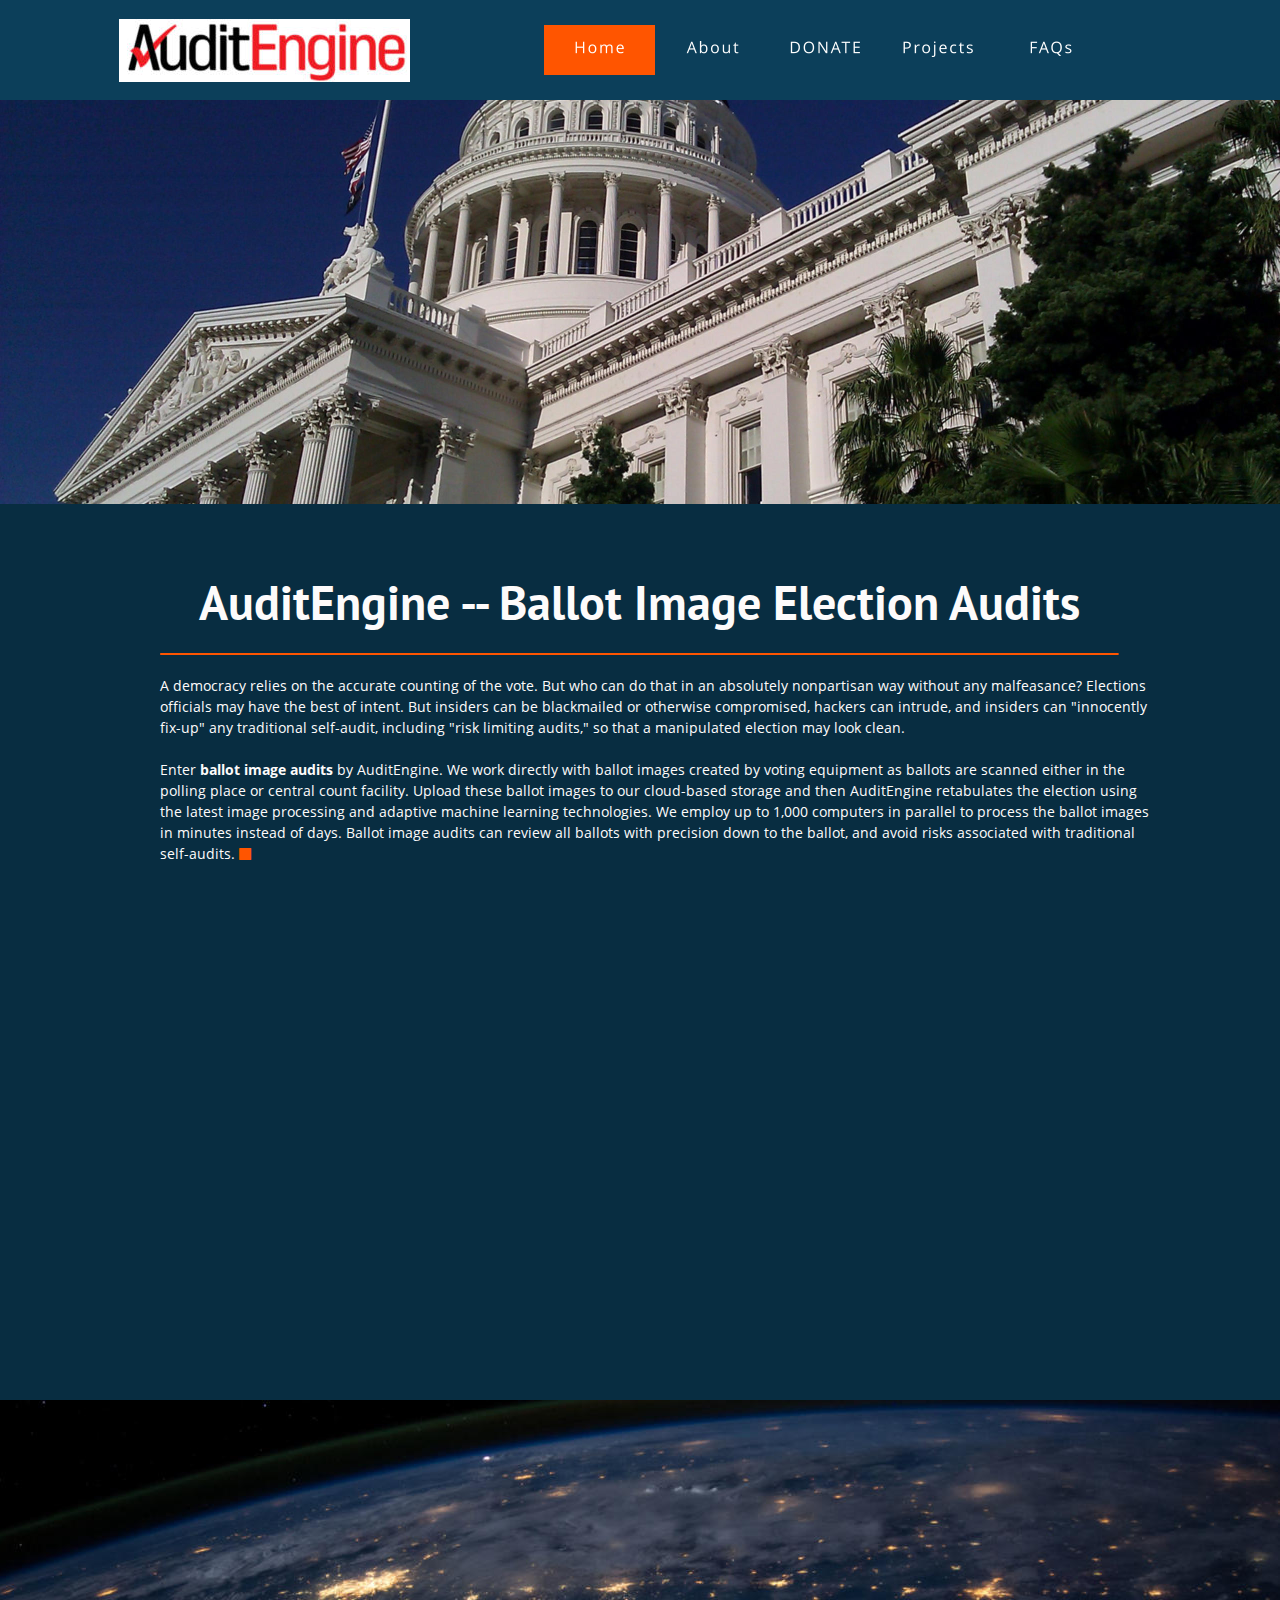
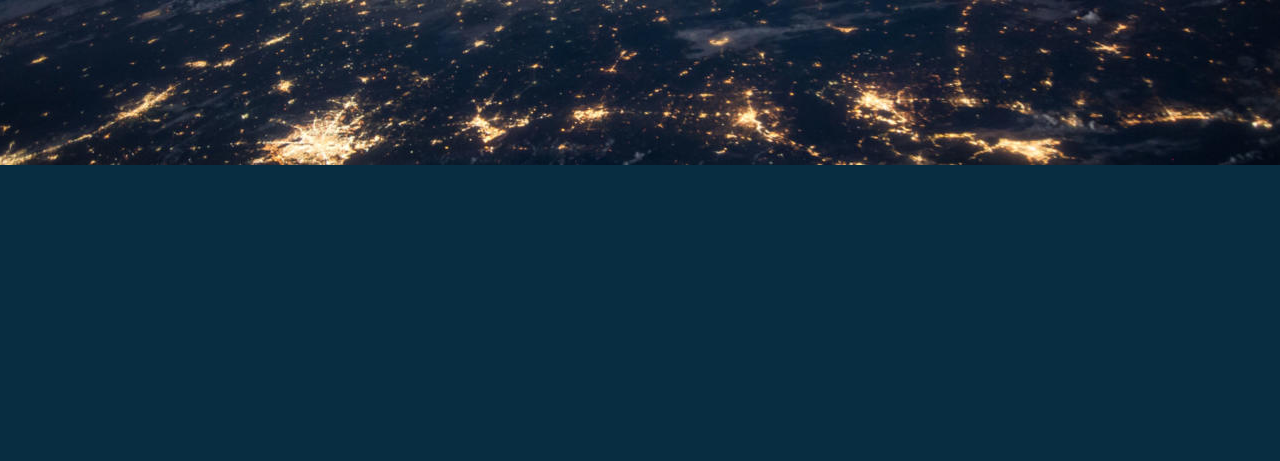
==== exported_site/index.htm @ 3ff949c3 "new version" ====
<!DOCTYPE html>
<html lang="en">
<head>
 <meta http-equiv="X-UA-Compatible" content="IE=EDGE"/>
 <meta charset="utf-8"/>
 <meta name="Generator" content="Xara HTML filter v.9.9.0.0"/>
 <meta name="XAR Files" content="index_htm_files/xr_files.txt"/>
 <title>index</title>
 <meta name="viewport" content="width=device-width, initial-scale=1" />
 <link rel="stylesheet" href="index_htm_files/xr_fonts.css"/>
 <script><!--
 if(navigator.userAgent.indexOf('MSIE')!=-1 || navigator.userAgent.indexOf('Trident')!=-1){ document.write('<link rel="stylesheet" href="index_htm_files/xr_fontsie.css"/>');} 
--></script>
 <script>document.documentElement.className="xr_bgh0";</script>
 <link rel="stylesheet" href="index_htm_files/xr_main.css"/>
 <link rel="stylesheet" href="index_htm_files/custom_styles.css"/>
 <link rel="stylesheet" href="index_htm_files/xr_text.css"/>
 <script src="index_htm_files/roe.js"></script>
 <script src="index_htm_files/prs4.js"></script>
 <link rel="stylesheet" href="index_htm_files/xr_all.css" id="xr_mvcss"/>
 <!--[if lt IE 9]><link rel="stylesheet" href="index_htm_files/xr_ie.css"/><![endif]-->
 <script> var xr_multivar=1;xr_ios_ini2();</script>
 <script src="index_htm_files/jquery.js"></script>
 <link rel="stylesheet" href="index_htm_files/ani.css"/>
 <style>
  @media screen and (min-width: 880px) {#xr_xr {top:0px;}}
  @media screen and (max-width: 879px) {#xr_xr {top:0px;}}
 </style>
</head>
<body class="xr_bgb0">
<div class="xr_ap" id="xr_xrii"  style="width: 100%; height: 100%; min-width: 1280px; min-height: 2061px; top:0%; left:0%; overflow:hidden;">
<div class="xr_ap" id="xr_bph" style="width: 100%; height: 100%; left: 0px; top: 0px; overflow: hidden;">
<div class="xr_ar xr_mvp_2 xr_mvpo " style="width: 100%; height: 100%;">
<div class="xr_pbd">
</div>
</div>
</div>
<div class="xr_strb  xr_mvp_1 " style="top: 0px; left: 0px; width: 100%; min-width: 1280px; position: absolute;">
 <span class="xr_ar" id="photoreplaced" style=" left: 0px; width: 100%; height: 404px; top: 100px; position: absolute; background:url('index_htm_files/136@2x.jpg') center center no-repeat; background-size: cover;"></span>
</div>
<div class="xr_strb  xr_mvp_2  xr_mvpo " style="top: 0px; left: 0px; width: 100%; min-width: 480px; position: absolute;">
 <span class="xr_ar" id="Xxr_v2_template:58object" style=" left: 0px; width: 100%; height: 404px; top: 100px; position: absolute; background:url('index_htm_files/150@2x.jpg') center center no-repeat; background-size: cover;"></span>
</div>
<div class="xr_strb  xr_mvp_2  xr_mvpo " style="top: 0px; left: 0px; width: 100%; min-width: 480px; position: absolute;">
 <span class="xr_ar" id="Xxr_v2_charity_footer_panel" style=" left: 0px; width: 100%; height: 83px; top: 2690px; position: absolute; background-color: #0C3F5A;"></span>
</div>
<!--[if gte IE 9]><!-->
<div id="xr_xr" class="xr_noc" style="position:relative; text-align:left; margin:0 auto;" onmousedown="xr_mm(event);">
<!--<![endif]-->
<!--[if lt IE 9]>
<div class="xr_ap" id="xr_xr" style="width: 1280px; height: 2061px; left:50%; margin-left: -640px; text-align: left; top:0px;">
<![endif]-->
 <script>var xr_xr=document.getElementById("xr_xr");xr_rxc();</script>
<div id="xr_td" class="xr_td">
<div id="xr_mvp_1" class="xr_mvp_1 xr_bgn_0_0_0" style="position:absolute; width:1280px; height:2061px;">
<div class="xr_ap xr_pp">
 <span class="xr_ar" style="left:0px;top:0px;width:1280px;height:2061px; background-color: #082D41;"></span>
</div>
<div id="xr_xrc1" class="xr_ap xr_xri_ xr_xrc" style="width: 1280px; height: 2061px; overflow:hidden;">
<div class="xr_group">
</div>
 <div class="xr_trigo_xr_ce0" style="position:absolute;left:0px;top:920px;width:1280px;height:429px;z-index:-1;"></div>
 <div class="xr_ap xr_ac" id="xr_xpxr_2" style="left:0; top:0; visibility: hidden; display: none;">
 <span class="xr_ar" id="panel_background5" style="left:0px;top:920px;width:1280px;height:401px; background-color: #082D41;"></span>
 </div>
 <div class="xr_trigo_xr_ce1" style="position:absolute;left:160px;top:980px;width:435px;height:387px;z-index:-1;"></div>
 <div class="xr_ap xr_ac" id="xr_xpxr_15" style="left:0; top:0; visibility: hidden; display: none;">
 <div class="xr_txt xr_s0" style="position: absolute; left:160px; top:980px; width:435px; height:10px;">
  <h3 class="xr_tl Heading_1 Heading_3 xr_s1" style="top: -24.43px;margin:0;"><span id="panel_text5"></span>Widely Compatible</h3>
  <span class="xr_tl Normal_text xr_s2" style="top: 16.62px;">Current generation voter-facing scanners and central scanning </span>
  <span class="xr_tl Normal_text xr_s2" style="top: 37.59px;">equipment all produce relatively high-resolution digital images of </span>
  <span class="xr_tl Normal_text xr_s2" style="top: 58.56px;">both sides of every ballot. AuditEngine can be configured to work </span>
  <span class="xr_tl Normal_text xr_s2" style="top: 79.53px;">with any ballot and image formats, and has been tested with both </span>
  <span class="xr_tl Normal_text xr_s2" style="top: 100.5px;">Election Systems and Software (ES&amp;S) and Dominion ballot images </span>
  <span class="xr_tl Normal_text xr_s3" style="top: 121.47px;"><span class="Normal_text xr_s2" style="">and file formats.</span><span class="Normal_text xr_s2" style="">   </span><span class="Normal_text xr_s4" style="">&#61517;</span></span>
  <h3 class="xr_tl Heading_1 Heading_3 xr_s1" style="top: 163.41px;margin:0;">Independent</h3>
  <span class="xr_tl Normal_text xr_s2" style="top: 204.47px;">AuditEngine is a project of Citizens' Oversight, a 501(c)3 nonprofit </span>
  <span class="xr_tl Normal_text xr_s2" style="top: 225.44px;">organization and not linked to any political parties, election </span>
  <span class="xr_tl Normal_text xr_s2" style="top: 246.41px;">vendors, or governmental organizations. We are seeking funding in </span>
  <span class="xr_tl Normal_text xr_s2" style="top: 267.38px;">the form of grants and grass-roots contributions to continue our </span>
  <span class="xr_tl Normal_text xr_s2" style="top: 288.35px;">work.</span>
  <span class="xr_tl Normal_text xr_s2" style="top: 330.29px;">AuditEngine will provide a mechanism for anyone to contribute </span>
  <span class="xr_tl Normal_text xr_s3" style="top: 351.26px;"><span class="Normal_text xr_s2" style="">toward ballot image audits of any specific contest or in general.</span><span class="Normal_text xr_s2" style="">  </span><span class="Normal_text xr_s4" style="">&#61517;</span></span>
 </div>
 </div>
<div class="xr_group">
 <div class="xr_trigo_xr_ce2" style="position:absolute;left:160px;top:1944px;width:462px;height:94px;z-index:-1;"></div>
 <div class="xr_ap xr_ac" id="xr_xpxr_408" style="left:0; top:0; visibility: hidden; display: none;">
 <div class="xr_txt xr_s5" style="position: absolute; left:160px; top:1944px; width:462px; height:10px;">
  <h3 class="xr_tl Heading_1 Heading_3 xr_s1" style="top: -24.43px;margin:0;">AuditEngine by Citizens’ Oversight</h3>
  <span class="xr_tl Normal_text xr_s2" style="top: 16.62px;">AuditEngine is a project of Citizens' Oversight, a 501(c)3 nonprofit </span>
  <span class="xr_tl Normal_text xr_s2" style="top: 37.59px;">organization and not linked to any political parties, election vendors, or </span>
  <span class="xr_tl Normal_text xr_s2" style="top: 58.56px;">governmental organizations.</span>
 </div>
 </div>
</div>
<div class="xr_group">
 <div class="xr_trigo_xr_ce3" style="position:absolute;left:864px;top:1860px;width:213px;height:73px;z-index:-1;"></div>
 <div class="xr_ap xr_ac" id="xr_xpxr_462" style="left:0; top:0; visibility: hidden; display: none;">
 <div class="xr_txt xr_s0" style="position: absolute; left:864px; top:1860px; width:213px; height:10px;">
  <h3 class="xr_tr Heading_1 Heading_3 xr_s1" style="left: 139.07px; top: -24.43px; width: 117px;margin:0;">Contact us</h3>
  <span class="xr_tr Normal_text xr_s2" style="left: 150.31px; top: 16.62px; width: 106px;">(619) 693-8960</span>
  <span class="xr_tr Normal_text xr_s6" style="left: 22.34px; top: 37.59px; width: 234px;"><span class="Normal_text xr_s7" style=""><a href="&#109;&#97;&#105;&#108;&#116;&#111;&#58;&#115;&#117;&#112;&#112;&#111;&#114;&#116;&#64;&#99;&#105;&#116;&#105;&#122;&#101;&#110;&#115;&#111;&#118;&#101;&#114;&#115;&#105;&#103;&#104;&#116;&#46;&#111;&#114;&#103;" onclick="return(xr_nn());" onmousemove="xr_mo(this,0)" >support&#64;citizensoversight.org</a></span></span>
 </div>
 </div>
</div>
<div class="xr_group">
<div class="xr_group">
 <div class="xr_trigo_xr_ce4" style="position:absolute;left:160px;top:1800px;width:960px;height:2px;z-index:-1;"></div>
 <div class="xr_ap xr_ac" id="xr_xpxr_515" style="left:0; top:0; visibility: hidden; display: none;">
 <img class="xr_rn_ xr_rnsp_ xr_ap" src="index_htm_files/245.png" alt="" title="" style="left:160px;top:1800px;width:960px;height:2px;"/>
 </div>
</div>
</div>
 <div class="xr_trigo_xr_ce5" style="position:absolute;left:680px;top:980px;width:425px;height:387px;z-index:-1;"></div>
 <div class="xr_ap xr_ac" id="xr_xpxr_523" style="left:0; top:0; visibility: hidden; display: none;">
 <div class="xr_txt xr_s0" style="position: absolute; left:680px; top:980px; width:425px; height:10px;">
  <h3 class="xr_tl Heading_1 Heading_3 xr_s1" style="top: -24.43px;margin:0;">Various Applications</h3>
  <span class="xr_tl Normal_text xr_s2" style="top: 16.62px;">AuditEngine can be used by election officials in states where </span>
  <span class="xr_tl Normal_text xr_s2" style="top: 37.59px;">independent automated audits are allowed by law to fulfill their </span>
  <span class="xr_tl Normal_text xr_s2" style="top: 58.56px;">auditing requirement at costs far below other options. </span>
  <span class="xr_tl Normal_text xr_s2" style="top: 100.5px;">In addition, AuditEngine can be used by oversight groups, </span>
  <span class="xr_tl Normal_text xr_s2" style="top: 121.47px;">campaigns, and NGOs to provide truly independent oversight of </span>
  <span class="xr_tl Normal_text xr_s2" style="top: 142.44px;">elections. </span>
  <span class="xr_tl Normal_text xr_s2" style="top: 184.39px;">AuditEngine can be also used to tabulate ballots for governance </span>
  <span class="xr_tl Normal_text xr_s3" style="top: 205.36px;"><span class="Normal_text xr_s2" style="">elections with exceptional transparency.</span><span class="Normal_text xr_s2" style="">  </span><span class="Normal_text xr_s4" style="">&#61517;</span></span>
  <h3 class="xr_tl Heading_1 Heading_3 xr_s1" style="top: 247.3px;margin:0;">Exceptional Transparency</h3>
  <span class="xr_tl Normal_text xr_s2" style="top: 288.35px;">Transparency is essential to preserve voter confidence in our </span>
  <span class="xr_tl Normal_text xr_s2" style="top: 309.32px;">elections. AuditEngine can provide exceptional transparency, </span>
  <span class="xr_tl Normal_text xr_s2" style="top: 330.29px;">allowing observers to watch and review every step of the process, </span>
  <span class="xr_tl Normal_text xr_s3" style="top: 351.26px;"><span class="Normal_text xr_s2" style="">while still respecting constraints for ballot anonymity. </span><span class="Normal_text xr_s2" style=""> </span><span class="Normal_text xr_s4" style="">&#61517;</span></span>
 </div>
 </div>
<div class="xr_group">
</div>
 <div class="xr_trigo_xr_ce6" style="position:absolute;left:160px;top:620px;width:958px;height:274px;z-index:-1;"></div>
 <div class="xr_ap xr_ac" id="xr_xpxr_798" style="left:0; top:0; visibility: hidden; display: none;">
 <div class="xr_txt xr_s0" style="position: absolute; left:160px; top:620px; width:958px; height:10px;">
  <h2 class="xr_tc Heading_1 xr_s8" style="left: -5.31px; top: -48.87px; width: 969px;margin:0;">AuditEngine -- Ballot Image Election Audits</h2>
  <span class="xr_tl Normal_text xr_s2" style="top: 56.21px;">A democracy relies on the accurate counting of the vote. But who can do that in an absolutely nonpartisan way without any malfeasance? Elections </span>
  <span class="xr_tl Normal_text xr_s2" style="top: 77.18px;">officials may have the best of intent. But insiders can be blackmailed or otherwise compromised, hackers can intrude, and insiders can "innocently </span>
  <span class="xr_tl Normal_text xr_s2" style="top: 98.15px;">fix-up" any traditional self-audit, including "risk limiting audits," so that a manipulated election may look clean.</span>
  <span class="xr_tl Normal_text xr_s2" style="top: 140.09px;">Enter <span class="Normal_text xr_s9" style="">ballot image audits</span> by AuditEngine. We work directly with ballot images created by voting equipment as ballots are scanned either in the </span>
  <span class="xr_tl Normal_text xr_s2" style="top: 161.07px;">polling place or central count facility. Upload these ballot images to our cloud-based storage and then AuditEngine retabulates the election using </span>
  <span class="xr_tl Normal_text xr_s2" style="top: 182.04px;">the latest image processing and adaptive machine learning technologies. We employ up to 1,000 computers in parallel to process the ballot images </span>
  <span class="xr_tl Normal_text xr_s2" style="top: 203.01px;">in minutes instead of days. Ballot image audits can review all ballots with precision down to the ballot, and avoid risks associated with traditional </span>
  <span class="xr_tl Normal_text xr_s3" style="top: 223.98px;"><span class="Normal_text xr_s2" style="">self-audits. </span><span class="Normal_text xr_s4" style="">&#61517;</span></span>
 </div>
 </div>
<div class="xr_group">
<div class="xr_group">
 <img class="xr_rn_ xr_rnsp_ xr_ap" src="index_htm_files/253.png" alt="" title="" style="left:160px;top:652px;width:959px;height:3px;"/>
</div>
</div>
 <img class="xr_rn_ xr_ap" src="index_htm_files/138.jpg" alt="" title="" style="left:-2px;top:1400px;width:1282px;height:365px;"/>
 <div id="xr_xo0" class="xr_ap" style="left:0; top:0; width:1280px; height:100px; visibility:hidden; z-index:3;">
 <a href="" onclick="return(false);" onmousedown="xr_ppir(this);">
 </a>
 </div>
 <div id="xr_xd0"></div>
</div>
</div>
<div id="xr_mvp_2" class="xr_mvp_2 xr_bgn_1_0_0 xr_mvpo" style="position:absolute; width:480px; height:2773px;">
<div class="xr_ap xr_pp">
 <span class="xr_ar" style="left:0px;top:0px;width:480px;height:2773px; background-color: #082D41;"></span>
</div>
<div id="xr_xrc2" class="xr_ap xr_xri_ xr_xrc" style="width: 480px; height: 2773px; overflow:hidden;">
<div class="xr_group">
</div>
 <div class="xr_trigo_xr_ce7" style="position:absolute;left:0px;top:1226px;width:480px;height:867px;z-index:-1;"></div>
 <div class="xr_ap xr_ac" id="xr_xpxr_971" style="left:0; top:0; visibility: hidden; display: none;">
 <span class="xr_ar" id="Xxr_v2_panel_background6" style="left:0px;top:1226px;width:480px;height:790px; background-color: #082D41;"></span>
 </div>
 <div class="xr_trigo_xr_ce8" style="position:absolute;left:45px;top:1271px;width:385px;height:429px;z-index:-1;"></div>
 <div class="xr_ap xr_ac" id="xr_xpxr_984" style="left:0; top:0; visibility: hidden; display: none;">
 <div class="xr_txt xr_s0" style="position: absolute; left:45px; top:1271px; width:385px; height:10px;">
  <h3 class="xr_tl Heading_1 Heading_3 xr_s1" style="top: -24.43px;margin:0;"><span id="Xxr_v2_panel_text6"></span>Widely Compatible</h3>
  <span class="xr_tl Normal_text xr_s2" style="top: 16.62px;">Current generation voter-facing scanners and central </span>
  <span class="xr_tl Normal_text xr_s2" style="top: 37.59px;">scanning equipment all produce relatively high-resolution </span>
  <span class="xr_tl Normal_text xr_s2" style="top: 58.56px;">digital images of both sides of every ballot. AuditEngine can </span>
  <span class="xr_tl Normal_text xr_s2" style="top: 79.53px;">be configured to work with any ballot and image formats, </span>
  <span class="xr_tl Normal_text xr_s2" style="top: 100.5px;">and has been tested with both Election Systems and </span>
  <span class="xr_tl Normal_text xr_s2" style="top: 121.47px;">Software (ES&amp;S) and Dominion ballot images and file </span>
  <span class="xr_tl Normal_text xr_s3" style="top: 142.44px;"><span class="Normal_text xr_s2" style="">formats.</span><span class="Normal_text xr_s2" style="">   </span><span class="Normal_text xr_s4" style="">&#61517;</span></span>
  <h3 class="xr_tl Heading_1 Heading_3 xr_s1" style="top: 184.39px;margin:0;">Independent</h3>
  <span class="xr_tl Normal_text xr_s2" style="top: 225.44px;">AuditEngine is a project of Citizens' Oversight, a 501(c)3 </span>
  <span class="xr_tl Normal_text xr_s2" style="top: 246.41px;">nonprofit organization and not linked to any political </span>
  <span class="xr_tl Normal_text xr_s2" style="top: 267.38px;">parties, election vendors, or governmental organizations. </span>
  <span class="xr_tl Normal_text xr_s2" style="top: 288.35px;">We are seeking funding in the form of grants and grass-</span>
  <span class="xr_tl Normal_text xr_s2" style="top: 309.32px;">roots contributions to continue our work.</span>
  <span class="xr_tl Normal_text xr_s2" style="top: 351.26px;">AuditEngine will provide a mechanism for anyone to </span>
  <span class="xr_tl Normal_text xr_s2" style="top: 372.23px;">contribute toward ballot image audits of any specific </span>
  <span class="xr_tl Normal_text xr_s3" style="top: 393.2px;"><span class="Normal_text xr_s2" style="">contest or in general.</span><span class="Normal_text xr_s2" style="">  </span><span class="Normal_text xr_s4" style="">&#61517;</span></span>
 </div>
 </div>
 <div class="xr_trigo_xr_ce9" style="position:absolute;left:50px;top:1681px;width:383px;height:429px;z-index:-1;"></div>
 <div class="xr_ap xr_ac" id="xr_xpxr_1340" style="left:0; top:0; visibility: hidden; display: none;">
 <div class="xr_txt xr_s0" style="position: absolute; left:50px; top:1681px; width:383px; height:10px;">
  <h3 class="xr_tl Heading_1 Heading_3 xr_s1" style="top: -24.43px;margin:0;">Various Applications</h3>
  <span class="xr_tl Normal_text xr_s2" style="top: 16.62px;">AuditEngine can be used by election officials in states </span>
  <span class="xr_tl Normal_text xr_s2" style="top: 37.59px;">where independent automated audits are allowed by law </span>
  <span class="xr_tl Normal_text xr_s2" style="top: 58.56px;">to fulfill their auditing requirement at costs far below other </span>
  <span class="xr_tl Normal_text xr_s2" style="top: 79.53px;">options. </span>
  <span class="xr_tl Normal_text xr_s2" style="top: 121.47px;">In addition, AuditEngine can be used by oversight groups, </span>
  <span class="xr_tl Normal_text xr_s2" style="top: 142.44px;">campaigns, and NGOs to provide truly independent </span>
  <span class="xr_tl Normal_text xr_s2" style="top: 163.41px;">oversight of elections. </span>
  <span class="xr_tl Normal_text xr_s2" style="top: 205.36px;">AuditEngine can be also used to tabulate ballots for </span>
  <span class="xr_tl Normal_text xr_s3" style="top: 226.33px;"><span class="Normal_text xr_s2" style="">governance elections with exceptional transparency.</span><span class="Normal_text xr_s2" style="">  </span><span class="Normal_text xr_s4" style="">&#61517;</span></span>
  <h3 class="xr_tl Heading_1 Heading_3 xr_s1" style="top: 268.27px;margin:0;">Exceptional Transparency</h3>
  <span class="xr_tl Normal_text xr_s2" style="top: 309.32px;">Transparency is essential to preserve voter confidence in </span>
  <span class="xr_tl Normal_text xr_s2" style="top: 330.29px;">our elections. AuditEngine can provide exceptional </span>
  <span class="xr_tl Normal_text xr_s2" style="top: 351.26px;">transparency, allowing observers to watch and review </span>
  <span class="xr_tl Normal_text xr_s2" style="top: 372.23px;">every step of the process, while still respecting constraints </span>
  <span class="xr_tl Normal_text xr_s3" style="top: 393.2px;"><span class="Normal_text xr_s2" style="">for ballot anonymity. </span><span class="Normal_text xr_s2" style=""> </span><span class="Normal_text xr_s4" style="">&#61517;</span></span>
 </div>
 </div>
<div class="xr_group">
 <div class="xr_trigo_xr_ce10" style="position:absolute;left:40px;top:2439px;width:362px;height:92px;z-index:-1;"></div>
 <div class="xr_ap xr_ac" id="xr_xpxr_1641" style="left:0; top:0; visibility: hidden; display: none;">
 <div class="xr_txt xr_s5" style="position: absolute; left:40px; top:2439px; width:362px; height:10px;">
  <h3 class="xr_tc Heading_1 Heading_3 xr_s1" style="left: 93.11px; top: -24.43px; width: 215px;margin:0;">Organization name</h3>
  <span class="xr_tc Normal_text xr_s2" style="left: 0.5px; top: 16.62px; width: 403px;">Qui proident do dolore. Ad non, id minim eu, quis, amet </span>
  <span class="xr_tc Normal_text xr_s2" style="left: 0.39px; top: 37.59px; width: 404px;">deserunt velit, dolore qui aute dolor et. Dolor elit minim </span>
  <span class="xr_tc Normal_text xr_s2" style="left: 54.35px; top: 58.56px; width: 292px;">officia, do elit officia dolor labore laboris.</span>
 </div>
 </div>
</div>
<div class="xr_group">
 <div class="xr_trigo_xr_ce11" style="position:absolute;left:132px;top:2573px;width:157px;height:94px;z-index:-1;"></div>
 <div class="xr_ap xr_ac" id="xr_xpxr_1691" style="left:0; top:0; visibility: hidden; display: none;">
 <div class="xr_txt xr_s0" style="position: absolute; left:132px; top:2573px; width:157px; height:10px;">
  <h3 class="xr_tc Heading_1 Heading_3 xr_s1" style="left: 49.06px; top: -24.43px; width: 117px;margin:0;">Contact us</h3>
  <span class="xr_tc Normal_text xr_s2" style="left: 52.91px; top: 16.62px; width: 110px;">+1234 5678910</span>
  <span class="xr_tc Normal_text xr_s2" style="left: 52.91px; top: 37.59px; width: 110px;">+1234 5678911</span>
  <span class="xr_tc Normal_text xr_s6" style="left: 20.38px; top: 58.56px; width: 175px;">info&#64;yourdomain.com</span>
 </div>
 </div>
</div>
<div class="xr_group">
<div class="xr_group">
 <div class="xr_trigo_xr_ce12" style="position:absolute;left:50px;top:2380px;width:380px;height:2px;z-index:-1;"></div>
 <div class="xr_ap xr_ac" id="xr_xpxr_1754" style="left:0; top:0; visibility: hidden; display: none;">
 <img class="xr_rn_ xr_rnsp_ xr_ap" src="index_htm_files/264.png" alt="" title="" style="left:50px;top:2380px;width:380px;height:2px;"/>
 </div>
</div>
</div>
<div class="xr_group">
</div>
 <div class="xr_trigo_xr_ce13" style="position:absolute;left:50px;top:620px;width:380px;height:629px;z-index:-1;"></div>
 <div class="xr_ap xr_ac" id="xr_xpxr_1762" style="left:0; top:0; visibility: hidden; display: none;">
 <div class="xr_txt xr_s0" style="position: absolute; left:50px; top:620px; width:380px; height:10px;">
  <h2 class="xr_tc Heading_1 xr_s8" style="left: 28.68px; top: -48.87px; width: 331px;margin:0;">AuditEngine -- </h2>
  <h2 class="xr_tc Heading_1 xr_s8" style="left: 45.66px; top: 13.24px; width: 301px;margin:0;">Ballot Image </h2>
  <h2 class="xr_tc Heading_1 xr_s8" style="left: 21.37px; top: 75.35px; width: 337px;margin:0;">Election Audits</h2>
  <span class="xr_tl Normal_text xr_s2" style="top: 180.43px;">A democracy relies on the accurate counting of the vote. </span>
  <span class="xr_tl Normal_text xr_s2" style="top: 201.4px;">But who can do that in an absolutely nonpartisan way </span>
  <span class="xr_tl Normal_text xr_s2" style="top: 222.37px;">without any malfeasance? Elections officials may have the </span>
  <span class="xr_tl Normal_text xr_s2" style="top: 243.34px;">best of intent. But insiders can be blackmailed or </span>
  <span class="xr_tl Normal_text xr_s2" style="top: 264.31px;">otherwise compromised, hackers can intrude, and </span>
  <span class="xr_tl Normal_text xr_s2" style="top: 285.28px;">insiders can "innocently fix-up" any traditional self-audit, </span>
  <span class="xr_tl Normal_text xr_s2" style="top: 306.25px;">including "risk limiting audits," so that a manipulated </span>
  <span class="xr_tl Normal_text xr_s2" style="top: 327.23px;">election may look clean.</span>
  <span class="xr_tl Normal_text xr_s2" style="top: 369.17px;">Enter <span class="Normal_text xr_s9" style="">ballot image audits</span> by AuditEngine. We work </span>
  <span class="xr_tl Normal_text xr_s2" style="top: 390.14px;">directly with ballot images created by voting equipment as </span>
  <span class="xr_tl Normal_text xr_s2" style="top: 411.11px;">ballots are scanned either in the polling place or central </span>
  <span class="xr_tl Normal_text xr_s2" style="top: 432.08px;">count facility. Upload these ballot images to our cloud-</span>
  <span class="xr_tl Normal_text xr_s2" style="top: 453.05px;">based storage and then AuditEngine retabulates the </span>
  <span class="xr_tl Normal_text xr_s2" style="top: 474.02px;">election using the latest image processing and adaptive </span>
  <span class="xr_tl Normal_text xr_s2" style="top: 494.99px;">machine learning technologies. We employ up to 1,000 </span>
  <span class="xr_tl Normal_text xr_s2" style="top: 515.96px;">computers in parallel to process the ballot images in </span>
  <span class="xr_tl Normal_text xr_s2" style="top: 536.93px;">minutes instead of days. Ballot image audits can review all </span>
  <span class="xr_tl Normal_text xr_s2" style="top: 557.9px;">ballots with precision down to the ballot, and avoid risks </span>
  <span class="xr_tl Normal_text xr_s3" style="top: 578.87px;"><span class="Normal_text xr_s2" style="">associated with traditional self-audits. </span><span class="Normal_text xr_s4" style="">&#61517;</span></span>
 </div>
 </div>
<div class="xr_group">
<div class="xr_group">
 <img class="xr_rn_ xr_rnsp_ xr_ap" src="index_htm_files/264.png" alt="" title="" style="left:50px;top:777px;width:380px;height:2px;"/>
</div>
</div>
<div class="xr_group">
</div>
<div class="xr_group">
 <div class="xr_trigo_xr_ce14" style="position:absolute;left:0px;top:2690px;width:480px;height:83px;z-index:-1;"></div>
 <div class="xr_ap xr_ac" id="xr_xpxr_2096" style="left:0; top:0; visibility: hidden; display: none;">
 <a href="javascript:xr_top();" onclick="return(xr_nn());">
  <img class="xr_rn_ xr_rnsp_ xr_ap" id="Xxr_v2_type:58symbol" src="index_htm_files/267.png" alt="" title="" onmousemove="xr_mo(this,6,event)" style="left:426px;top:2718px;width:25px;height:37px;"/>
 </a>
 </div>
</div>
<div class="xr_group">
 <div class="xr_txt Normal_text Heading_4 xr_s10" style="position: absolute; left:-158px; top:2741px; width:108px; height:10px;">
  <span class="xr_tc Normal_text Heading_4 xr_s10" style="left: 338.04px; top: -14.96px; width: 121px;"><span id="Xxr_v2_charity_footer_magix"></span><a href="http://www.xara.com" onclick="return(xr_nn());" onmousemove="xr_mo(this,6)" ><span class="Normal_text Heading_4 xr_s10" style="">Made with Xara</span></a></span>
 </div>
</div>
<div class="xr_group">
</div>
<div class="xr_group">
</div>
<div class="xr_group">
</div>
<div class="xr_group">
</div>
<div class="xr_group">
 <div class="xr_trigo_xr_ce15" style="position:absolute;left:83px;top:320px;width:157px;height:44px;z-index:-1;"></div>
 <div class="xr_ap xr_ac" id="xr_xpxr_2104" style=" pointer-events: none;left:0; top:0; visibility: hidden; display: none;">
 <span class="xr_ar" style="left:83px;top:320px;width:157px;height:44px; pointer-events: none; background-color: #FF5500;"></span>
 </div>
 <div class="xr_trigo_xr_ce16" style="position:absolute;left:83px;top:320px;width:157px;height:44px;z-index:-1;"></div>
 <div class="xr_ap xr_ac" id="xr_xpxr_2112" style="left:0; top:0; visibility: hidden; display: none;">
 <div class="xr_txt Heading_1 Heading_2 xr_s1" style="position: absolute; left:89px; top:351px; width:144px; height:10px;">
  <h3 class="xr_tl Heading_1 Heading_2 xr_s1" style="top: -24.43px;margin:0;"> Act now !</h3>
 </div>
 </div>
</div>
<div class="xr_group">
 <div class="xr_trigo_xr_ce17" style="position:absolute;left:83px;top:375px;width:314px;height:81px;z-index:-1;"></div>
 <div class="xr_ap xr_ac" id="xr_xpxr_2138" style=" pointer-events: none;left:0; top:0; visibility: hidden; display: none;">
 <span class="xr_ar" style="left:83px;top:375px;width:314px;height:81px; pointer-events: none; background-color: #0C3F5A;-moz-opacity: 0.77;-khtml-opacity: 0.77;opacity: 0.77;filter:progid:DXImageTransform.Microsoft.Alpha(opacity=77);"></span>
 </div>
 <div class="xr_trigo_xr_ce18" style="position:absolute;left:83px;top:375px;width:314px;height:81px;z-index:-1;"></div>
 <div class="xr_ap xr_ac" id="xr_xpxr_2148" style="left:0; top:0; visibility: hidden; display: none;">
 <div class="xr_txt Normal_text xr_s11" style="position: absolute; left:93px; top:400px; width:295px; height:10px;">
  <span class="xr_tl Normal_text xr_s11" style="top: -14.96px;">Subscribe for updates and donate to help </span>
  <span class="xr_tl Normal_text xr_s11" style="top: 6.01px;">support an audit of an election district near </span>
  <span class="xr_tl Normal_text xr_s11" style="top: 26.98px;">you!</span>
 </div>
 </div>
</div>
 <img class="xr_rn_ xr_ap" src="index_htm_files/157.jpg" alt="" title="" style="left:40px;top:2120px;width:415px;height:209px;"/>
 <div id="xr_xo6" class="xr_ap" style="left:0; top:0; width:480px; height:100px; visibility:hidden; z-index:3;">
 <a href="" onclick="return(false);" onmousedown="xr_ppir(this);">
 </a>
 </div>
 <div id="xr_xd6"></div>
</div>
</div>
</div>
</div>
<div class="xr_ap  xr_mvp_1 " style="top:0px; left:0px; width:0px; height:0px; text-align:left;">
<div class="xr_group">
 <div class="xr_ap xr_stickie" style="position:fixed;top:0px;width:100%;height:100px;">
 <span class="xr_ar" style=" left: 0px; width: 100%; height: 100px; position: fixed; background-color: #0C3F5A;"></span>
 </div>
</div>
 <div class="xr_ap xr_stickie" style="position:fixed;left:50%;margin-left:-521px;top:19px;width:291px;height:63px;">
 <a href="http://www.xara.com" onclick="return(xr_nn());">
  <img class="xr_rn_ xr_ap" id="type:58symbol" src="index_htm_files/246.jpg" alt="" title="" onmousemove="xr_mo(this,6,event)" style="left:0px;top:0px;width:291px;height:63px;"/>
 </a>
 </div>
<div class="xr_xpos xr_stickie" style="position:fixed; left: 50%; margin-left: -96px; top: 25px; width:563px; height:50px;">
<div id="xr_nb1" class="xr_ar">
 <div class="xr_ar xr_nb0">
 <a href="javascript:;" onclick="return(xr_nn());">
  <img class="xr_rn_ xr_rnsp_ xr_ap" src="index_htm_files/247.png" alt="Home" title="" onmousemove="xr_mo(this,6,event)" style="left:0px;top:0px;width:112px;height:50px;"/>
  <img class="xr_rn_ xr_rnsp_ xr_ap xr_rs" src="index_htm_files/255.png" alt="Home" title="" onmousemove="xr_mo(this,6)" style="left:0px;top:0px;width:112px;height:50px;"/>
 </a>
 </div>
 <div class="xr_ar xr_nb0">
 <a href="about.htm" target="_self" onclick="return(xr_nn());">
  <img class="xr_rn_ xr_rnsp_ xr_ap" src="index_htm_files/248.png" alt="About" title="" onmousemove="xr_mo(this,6,event)" style="left:113px;top:0px;width:112px;height:50px;"/>
  <img class="xr_rn_ xr_rnsp_ xr_ap xr_ro xr_ro0 xr_tt0" src="index_htm_files/256.png" alt="About" title="" onmousemove="xr_mo(this,6)" style="left:113px;top:0px;width:112px;height:50px;"/>
 </a>
 </div>
 <div class="xr_ar xr_nb0">
 <a href="donate.htm" target="_self" onclick="return(xr_nn());">
  <img class="xr_rn_ xr_rnsp_ xr_ap" src="index_htm_files/249.png" alt="DONATE" title="" onmousemove="xr_mo(this,6,event)" style="left:226px;top:0px;width:111px;height:50px;"/>
  <img class="xr_rn_ xr_rnsp_ xr_ap xr_ro xr_ro0 xr_tt0" src="index_htm_files/257.png" alt="DONATE" title="" onmousemove="xr_mo(this,6)" style="left:226px;top:0px;width:111px;height:50px;"/>
 </a>
 </div>
 <div class="xr_ar xr_nb0">
 <a href="projects.htm" target="_self" onclick="return(xr_nn());">
  <img class="xr_rn_ xr_rnsp_ xr_ap" src="index_htm_files/250.png" alt="Projects" title="" onmousemove="xr_mo(this,6,event)" style="left:339px;top:0px;width:111px;height:50px;"/>
  <img class="xr_rn_ xr_rnsp_ xr_ap xr_ro xr_ro0 xr_tt0" src="index_htm_files/258.png" alt="Projects" title="" onmousemove="xr_mo(this,6)" style="left:339px;top:0px;width:111px;height:50px;"/>
 </a>
 </div>
 <div class="xr_ar xr_nb0">
 <a href="faqs.htm" target="_self" onclick="return(xr_nn());">
  <img class="xr_rn_ xr_rnsp_ xr_ap" src="index_htm_files/251.png" alt="FAQs" title="" onmousemove="xr_mo(this,6,event)" style="left:451px;top:0px;width:112px;height:50px;"/>
  <img class="xr_rn_ xr_rnsp_ xr_ap xr_ro xr_ro0 xr_tt0" src="index_htm_files/259.png" alt="FAQs" title="" onmousemove="xr_mo(this,6)" style="left:451px;top:0px;width:112px;height:50px;"/>
 </a>
 </div>
</div>
</div>
</div>
<div class="xr_ap  xr_mvp_2  xr_mvpo " style="top:0px; left:0px; width:0px; height:0px; text-align:left;">
<div class="xr_group">
 <div class="xr_ap xr_stickie" style="position:fixed;top:0px;width:100%;height:100px;">
 <span class="xr_ar" style=" left: 0px; width: 100%; height: 100px; position: fixed; background-color: #0C3F5A;"></span>
 </div>
</div>
 <div class="xr_ap xr_stickie" style="position:fixed;top:0px;width:100%;height:79px;">
 <span class="xr_ar" style=" left: 0px; width: 100%; height: 79px; position: fixed; pointer-events: none;"></span>
 </div>
 <div class="xr_ap xr_stickie" style="position:fixed;left:50%;margin-left:-210px;top:14px;width:134px;height:80px;">
 <a href="http://www.xara.com" onclick="return(xr_nn());">
  <img class="xr_rn_ xr_rnsp_ xr_ap" src="index_htm_files/265.png" alt="" title="" onmousemove="xr_mo(this,6,event)" style="left:0px;top:0px;width:134px;height:80px;"/>
 </a>
 </div>
 <div class="xr_ap xr_stickie" style="position:fixed;left:0px;top:223px;width:51px;height:51px;">
 <a href="http://www.xara.com" onclick="return(xr_nn());">
  <img class="xr_rn_ xr_rnsp_ xr_ap" src="index_htm_files/268.png" alt="" title="" onmousemove="xr_mo(this,6,event)" style="left:0px;top:0px;width:51px;height:51px;"/>
  <img class="xr_rn_ xr_rnsp_ xr_ap xr_ro xr_ro0 xr_tt0" src="index_htm_files/260.png" alt="" title="" onmousemove="xr_mo(this,6)" style="left:0px;top:0px;width:51px;height:51px;"/>
 </a>
 </div>
 <div class="xr_ap xr_stickie" style="position:fixed;left:0px;top:273px;width:51px;height:51px;">
 <a href="http://www.xara.com" onclick="return(xr_nn());">
  <img class="xr_rn_ xr_rnsp_ xr_ap" src="index_htm_files/269.png" alt="" title="" onmousemove="xr_mo(this,6,event)" style="left:0px;top:0px;width:51px;height:51px;"/>
  <img class="xr_rn_ xr_rnsp_ xr_ap xr_ro xr_ro0 xr_tt0" src="index_htm_files/261.png" alt="" title="" onmousemove="xr_mo(this,6)" style="left:0px;top:0px;width:51px;height:51px;"/>
 </a>
 </div>
 <div class="xr_ap xr_stickie" style="position:fixed;left:0px;top:323px;width:51px;height:51px;">
 <a href="http://www.xara.com" onclick="return(xr_nn());">
  <img class="xr_rn_ xr_rnsp_ xr_ap" src="index_htm_files/270.png" alt="" title="" onmousemove="xr_mo(this,6,event)" style="left:0px;top:0px;width:51px;height:51px;"/>
  <img class="xr_rn_ xr_rnsp_ xr_ap xr_ro xr_ro0 xr_tt0" src="index_htm_files/262.png" alt="" title="" onmousemove="xr_mo(this,6)" style="left:0px;top:0px;width:51px;height:51px;"/>
 </a>
 </div>
 <div class="xr_ap xr_stickie" style="position:fixed;left:0px;top:373px;width:51px;height:51px;">
 <a href="http://www.xara.com" onclick="return(xr_nn());">
  <img class="xr_rn_ xr_rnsp_ xr_ap" src="index_htm_files/271.png" alt="" title="" onmousemove="xr_mo(this,6,event)" style="left:0px;top:0px;width:51px;height:51px;"/>
  <img class="xr_rn_ xr_rnsp_ xr_ap xr_ro xr_ro0 xr_tt0" src="index_htm_files/263.png" alt="" title="" onmousemove="xr_mo(this,6)" style="left:0px;top:0px;width:51px;height:51px;"/>
 </a>
 </div>
<div class="xr_xpos xr_stickie" style="position:fixed; left: 50%; margin-left: 136px; top: 29px; width:89px; height:50px;">
<div id="xr_nb5" class="xr_ar">
 <div class="xr_ar xr_nb0">
 <a href="javascript:;" aria-haspopup="true" onclick="return(xr_nn());">
  <img class="xr_rn_ xr_rnsp_ xr_ap" src="index_htm_files/272.png" alt="" title="" style="left:0px;top:0px;width:89px;height:50px;"/>
 </a>
  <div class="xr_nb2 xr_nb5 xr_smp0_-89" style="left:0px; top:50px; min-width:89px;">
  <ul class="xr_nb4">
   <li><a href="index.htm" target="_self">Home</a>
   </li>
   <li><a href="about.htm" target="_self">About</a>
   </li>
   <li><a href="donate.htm" target="_self">Teams</a>
   </li>
   <li><a href="projects.htm" target="_self">Gallery</a>
   </li>
   <li><a href="faqs.htm" target="_self">News</a>
   </li>
  </ul>
  </div>
 </div>
</div>
</div>
</div>
</div >
<!--[if lt IE 7]><script src="index_htm_files/png.js"></script><![endif]-->
<!--[if IE]><script>xr_aeh()</script><![endif]--><!--[if !IE]>--><script>xr_htm();repMobFonts();window.addEventListener('load', xr_aeh, false);</script><!--<![endif]-->
</body>
</html>
---- exported_site/index_htm_files/xr_fonts.css ----
@font-face {font-family: 'xr1_PT Sans';font-weight:bold;font-style:normal;src: url("XaraWDGeneratedHTMLfont1.woff") format("woff"), url("XaraWDEmbeddedHTMLfont1.eot?") format("embedded-opentype"), local('xr1_PT Sans'), local('PTSans');}
@font-face {font-family: 'Open Sans';font-weight:normal;font-style:normal;src: url("XaraWDGeneratedHTMLfont2.woff") format("woff"), url("XaraWDEmbeddedHTMLfont2.eot?") format("embedded-opentype"), local('Open Sans'), local('OpenSans');}
@font-face {font-family: 'xr4_Open Sans';font-weight:bold;font-style:normal;src: url("XaraWDGeneratedHTMLfont3.woff") format("woff"), url("XaraWDEmbeddedHTMLfont3.eot?") format("embedded-opentype"), local('xr4_Open Sans'), local('OpenSans');}
@font-face {font-family: 'xr4_Open Sans';font-weight:bold;font-style:normal;src: url("XaraWDGeneratedHTMLfont4.woff") format("woff"), url("XaraWDEmbeddedHTMLfont4.eot?") format("embedded-opentype"), local('xr4_Open Sans'), local('OpenSans');}
@font-face {font-family: 'FontAwesome';font-weight:normal;font-style:normal;src: url("XaraWDGeneratedHTMLfont5.woff") format("woff"), url("XaraWDEmbeddedHTMLfont5.eot?") format("embedded-opentype"), local('FontAwesome');}
@font-face {font-family: 'Archivo Narrow';font-weight:normal;font-style:normal;src: url("XaraWDGeneratedHTMLfont6.woff") format("woff"), url("XaraWDEmbeddedHTMLfont6.eot?") format("embedded-opentype"), local('Archivo Narrow'), local('ArchivoNarrow');}
@font-face {font-family: 'xr6_Archivo Narrow';font-weight:bold;font-style:normal;src: url("XaraWDGeneratedHTMLfont7.woff") format("woff"), url("XaraWDEmbeddedHTMLfont7.eot?") format("embedded-opentype"), local('xr6_Archivo Narrow'), local('ArchivoNarrow');}
@font-face {font-family: 'xr6_Archivo Narrow';font-weight:bold;font-style:normal;src: url("XaraWDGeneratedHTMLfont8.woff") format("woff"), url("XaraWDEmbeddedHTMLfont8.eot?") format("embedded-opentype"), local('xr6_Archivo Narrow'), local('ArchivoNarrow');}
---- exported_site/index_htm_files/xr_fontsie.css ----
@font-face {font-family: 'xr1_PT Sans';font-weight:bold;font-style:normal;src: url("XaraWDGeneratedHTMLfont1.woff") format("woff"), url("XaraWDEmbeddedHTMLfont1.eot?") format("embedded-opentype"), local('xr1_PT Sans'), local('PTSans');}
@font-face {font-family: 'Open Sans';font-weight:normal;font-style:normal;src: url("XaraWDGeneratedHTMLfont2.woff") format("woff"), url("XaraWDEmbeddedHTMLfont2.eot?") format("embedded-opentype"), local('Open Sans'), local('OpenSans');}
@font-face {font-family: 'xr4_Open Sans';font-weight:bold;font-style:normal;src: url("XaraWDGeneratedHTMLfont3.woff") format("woff"), url("XaraWDEmbeddedHTMLfont3.eot?") format("embedded-opentype"), local('xr4_Open Sans'), local('OpenSans');}
@font-face {font-family: 'xr4_Open Sans';font-weight:bold;font-style:normal;src: url("XaraWDGeneratedHTMLfont4.woff") format("woff"), url("XaraWDEmbeddedHTMLfont4.eot?") format("embedded-opentype"), local('xr4_Open Sans'), local('OpenSans');}
@font-face {font-family: 'FontAwesome';font-weight:normal;font-style:normal;src: url("XaraWDGeneratedHTMLfont5.woff") format("woff"), url("XaraWDEmbeddedHTMLfont5.eot?") format("embedded-opentype"), local('FontAwesome');}
@font-face {font-family: 'Archivo Narrow';font-weight:normal;font-style:normal;src: url("XaraWDGeneratedHTMLfont6.woff") format("woff"), url("XaraWDEmbeddedHTMLfont6.eot?") format("embedded-opentype"), local('Archivo Narrow'), local('ArchivoNarrow');}
@font-face {font-family: 'xr6_Archivo Narrow';font-weight:bold;font-style:normal;src: url("XaraWDGeneratedHTMLfont7.woff") format("woff"), url("XaraWDEmbeddedHTMLfont7.eot?") format("embedded-opentype"), local('xr6_Archivo Narrow'), local('ArchivoNarrow');}
@font-face {font-family: 'xr6_Archivo Narrow';font-weight:bold;font-style:normal;src: url("XaraWDGeneratedHTMLfont8.woff") format("woff"), url("XaraWDEmbeddedHTMLfont8.eot?") format("embedded-opentype"), local('xr6_Archivo Narrow'), local('ArchivoNarrow');}
---- exported_site/index_htm_files/xr_main.css ----
/* Site settings */
body {background-color:#ffffff;margin:0px;font-family:Arial,sans-serif;font-size:13px;font-weight:normal;font-style:normal;text-decoration:none;text-rendering:optimizeLegibility;font-feature-settings:'kern', 'liga' 0, 'clig' 0, 'calt' 0;color:#000000;letter-spacing:0em;-webkit-print-color-adjust:exact;}
a {text-decoration:none;}
a:link {color:#FF5500; cursor:pointer;}
a:visited {color:#FF5500;}
a:hover {color:#FF5500;}
a * {color:#FF5500;text-decoration:none;}
sup {font-size:0.5em; vertical-align: 0.66em;}
sub {font-size:0.5em; vertical-align: -0.1em;}
.xr_tl {position: absolute; white-space: pre; unicode-bidi:bidi-override;}
.xr_tr {position: absolute; white-space: pre; unicode-bidi:bidi-override; text-align:right;}
.xr_tc {position: absolute; white-space: pre; unicode-bidi:bidi-override; text-align:center;}
.xr_tj {position: absolute; unicode-bidi:bidi-override; text-align:justify;}
.xr_tb {position: absolute; unicode-bidi:bidi-override;}
.xr_e1 {display: inline-block; border:none; white-space:normal;}
.xr_e2 {position: absolute; display: block; border:none;}
.xr_ap {position: absolute; border:none;}
.xr_ar {position: absolute; display:block;}
.xr_ae {position: relative; border:none;}
.xr_strb {z-index: 1;}
.xr_strb .mxs-arrow, .xr_strb .mxs-navigation {visibility: hidden;}
.xr_strf {z-index: 3;}
.xr_xrc, .xr_xri_, .xr_sxri, .xr_xpos {z-index: 2;}
.xr_ro, .xr_rd, .xr_rs {z-index: 3;}
.xr_tu {unicode-bidi:bidi-override;margin-top:0px;margin-bottom:0px;}

.xr_tt0 {transition: all 0s;}
.xr_tt1 {transition: all 0.1s; transition-timing-function: ease-in;}
.xr_tt2 {transition: all 0.25s; transition-timing-function: ease-in;}
.xr_tt3 {transition: all 0.5s; transition-timing-function: ease-in;}
.xr_tt4 {transition: all 1s; transition-timing-function: ease-in;}
.xr_tt5 {transition: all 2s; transition-timing-function: ease-in;}
a:hover .xr_ro, a:active .xr_rd, .xr_nb0:hover .xr_ro{visibility:visible;opacity: 1;transform: none;}

a:active .xr_ro {opacity:0;}
.xr_ro, .xr_rd {visibility:hidden;opacity:0;}
.xr_ro0, .xr_rd0, a:active .xr_ro0 {opacity:0;}
.xr_ro1, .xr_rd1, a:active .xr_ro1 {transform:translate3d(0,-20%,0);}
.xr_ro2, .xr_rd2, a:active .xr_ro2 {transform:translate3d(20%,0,0);}
.xr_ro3, .xr_rd3, a:active .xr_ro3 {transform-origin:top; transform:scale3d(1,0.3,1);}
.xr_ro4, .xr_rd4, a:active .xr_ro4 {transform-origin:left; transform:scale3d(0.3,1,1);}
.xr_ro5, .xr_rd5, a:active .xr_ro5 {transform:rotate3d(1,0,0,180deg); -ms-transform: rotateX(180deg);}
.xr_ro6, .xr_rd6, a:active .xr_ro6 {transform:rotate3d(0,1,0,180deg); -ms-transform: rotateY(180deg);}
.xr_ro7, .xr_rd7, a:active .xr_ro7 {transform:rotate3d(0,0,1,180deg);}
.xr_ro8, .xr_rd8, a:active .xr_ro8 {transform:scale3d(0.3,0.3,1);}
.xr_ro9, .xr_rd9, a:active .xr_ro9 {transform:skew(-30deg,0) translate3d(10%,0,0);}
.xr_ro10, .xr_rd10, a:active .xr_ro10 {transform-origin:50% 500%; transform:rotate3d(0,0,1,10deg);}
.xr_ro11, .xr_rd11, a:active .xr_ro11 {transform:translate3d(0,-50%,0) scale3d(0.3,0.3,1);}
.xr_ro12, .xr_rd12, a:active .xr_ro12 {transform:translate3d(0,20%,0);}
.xr_ro13, .xr_rd13, a:active .xr_ro13 {transform:translate3d(-20%,0,0);}
.xr_stickie {z-index: 90;}
.xr_nb0 {touch-action: none;}
.xr_nb0:hover > .xr_nb2, .xr_nb1:hover > .xr_nb2 {visibility: visible; opacity: 1 !important; transform: none !important;}
.xr_nb2 {white-space: nowrap; padding:0px; margin:0px; visibility: hidden; position: absolute; z-index:101;}
.xr_nb2 li {display:block;}
.xr_nb2 li a {display:block; text-decoration:none;}
.xr_nb4 {display:block; padding:0px; margin:0px;}
.xr_nb6 {width:100%; height:2px;}
.xr_nb1 {position: relative;}
.xr_nb1:after {content: ''; position: absolute; top: 50%; right: .5em; height: 0px; width: 0px; border: 5px solid transparent; margin-top: -5px; margin-right: -3px; border-color: transparent; border-left-color: inherit;}
body {text-align:center;}
@media screen, handheld {
.xr_app {position: absolute;}
.xr_apb {display:block; position:absolute;}
.xr_c_Theme_Color_2 {color:#FF5500;}
.xr_c_Page_Background {color:#082D41;}
.xr_c_Theme_Color_1 {color:#0C3F5A;}
.xr_c_Text {color:#FDFBFB;}
.xr_c_T1_Lighter {color:#061F2D;}
.xr_c_Contrasting_Text {color:#29252C;}
.xr_c_Theme_Color_3 {color:#FFB515;}
.xr_c_Theme_Color_5 {color:#239037;}
.xr_c_T1_Darker {color:#8CB3C7;}
.xr_c_T2_Dark {color:#FF8D54;}
.xr_c_Theme_Color_4 {color:#9E18AA;}
.xr_bgb0, .xr_bgc0 {background-color: #082D41;}
.xr_bgb1, .xr_bgc1 {background-color: #082D41;}
#xr_nb1 {font-family:Arial; font-size:11px;}
#xr_nb1 li:hover > a {background-color:#061F2D; color:#FFFFFF;}
#xr_nb1 li a {color:#FFFFFF; background-color:#0C3F5A; padding:2px; padding-right:20px;}
#xr_nb1 li > div {background-color:#0C3F5A; padding:2px;}
#xr_nb1 .xr_nb6 {background-color:#FFFFFF;}
#xr_nb1 li {border-color:#FFFFFF;}
#xr_nb1 li:hover {border-color:#FFFFFF;}
#xr_nb1 ul {border: solid 0px #000000; background-color:#0C3F5A;}
#xr_nb1 .xr_nb2 {transition: visibility 300ms;}
#xr_nb5 {font-family:Arial; font-size:16px; font-weight:bold;}
#xr_nb5 li:hover > a {background-color:#0C3F5A; color:#FF5500;}
#xr_nb5 li a {color:#FFFFFF; background-color:#0C3F5A; padding:4px; padding-right:22px;}
#xr_nb5 li > div {background-color:#0C3F5A; padding:4px;}
#xr_nb5 .xr_nb6 {background-color:#FFFFFF;}
#xr_nb5 li {border-color:#FFFFFF;}
#xr_nb5 li:hover {border-color:#FF5500;}
#xr_nb5 ul {border: solid 1px #29252C; background-color:#0C3F5A;}
#xr_nb5 .xr_nb1 ul {margin-top:-1px;}
#xr_nb5 .xr_nb2 {opacity: 0; transition-timing-function: ease-in; transition: opacity 200ms, visibility 200ms;}
.xr_bgb2, .xr_bgc2 {background-color: #082D41;}
.xr_bgb3, .xr_bgc3 {background-color: #082D41;}
#xr_nb7 {font-family:Arial; font-size:11px;}
#xr_nb7 li:hover > a {background-color:#061F2D; color:#FFFFFF;}
#xr_nb7 li a {color:#FFFFFF; background-color:#0C3F5A; padding:2px; padding-right:20px;}
#xr_nb7 li > div {background-color:#0C3F5A; padding:2px;}
#xr_nb7 .xr_nb6 {background-color:#FFFFFF;}
#xr_nb7 li {border-color:#FFFFFF;}
#xr_nb7 li:hover {border-color:#FFFFFF;}
#xr_nb7 ul {border: solid 0px #000000; background-color:#0C3F5A;}
#xr_nb7 .xr_nb2 {transition: visibility 300ms;}
#xr_nb11 {font-family:Arial; font-size:16px; font-weight:bold;}
#xr_nb11 li:hover > a {background-color:#0C3F5A; color:#FF5500;}
#xr_nb11 li a {color:#FFFFFF; background-color:#0C3F5A; padding:4px; padding-right:22px;}
#xr_nb11 li > div {background-color:#0C3F5A; padding:4px;}
#xr_nb11 .xr_nb6 {background-color:#FFFFFF;}
#xr_nb11 li {border-color:#FFFFFF;}
#xr_nb11 li:hover {border-color:#FF5500;}
#xr_nb11 ul {border: solid 1px #29252C; background-color:#0C3F5A;}
#xr_nb11 .xr_nb1 ul {margin-top:-1px;}
#xr_nb11 .xr_nb2 {opacity: 0; transition-timing-function: ease-in; transition: opacity 200ms, visibility 200ms;}
.xr_bgb4, .xr_bgc4 {background-color: #082D41;}
.xr_bgb5, .xr_bgc5 {background-color: #082D41;}
#xr_nb13 {font-family:Arial; font-size:11px;}
#xr_nb13 li:hover > a {background-color:#061F2D; color:#FFFFFF;}
#xr_nb13 li a {color:#FFFFFF; background-color:#0C3F5A; padding:2px; padding-right:20px;}
#xr_nb13 li > div {background-color:#0C3F5A; padding:2px;}
#xr_nb13 .xr_nb6 {background-color:#FFFFFF;}
#xr_nb13 li {border-color:#FFFFFF;}
#xr_nb13 li:hover {border-color:#FFFFFF;}
#xr_nb13 ul {border: solid 0px #000000; background-color:#0C3F5A;}
#xr_nb13 .xr_nb2 {transition: visibility 300ms;}
#xr_nb17 {font-family:Arial; font-size:16px; font-weight:bold;}
#xr_nb17 li:hover > a {background-color:#0C3F5A; color:#FF5500;}
#xr_nb17 li a {color:#FFFFFF; background-color:#0C3F5A; padding:4px; padding-right:22px;}
#xr_nb17 li > div {background-color:#0C3F5A; padding:4px;}
#xr_nb17 .xr_nb6 {background-color:#FFFFFF;}
#xr_nb17 li {border-color:#FFFFFF;}
#xr_nb17 li:hover {border-color:#FF5500;}
#xr_nb17 ul {border: solid 1px #29252C; background-color:#0C3F5A;}
#xr_nb17 .xr_nb1 ul {margin-top:-1px;}
#xr_nb17 .xr_nb2 {opacity: 0; transition-timing-function: ease-in; transition: opacity 200ms, visibility 200ms;}
.xr_bgb6, .xr_bgc6 {background-color: #082D41;}
.xr_bgb7, .xr_bgc7 {background-color: #082D41;}
#xr_nb19 {font-family:Arial; font-size:11px;}
#xr_nb19 li:hover > a {background-color:#061F2D; color:#FFFFFF;}
#xr_nb19 li a {color:#FFFFFF; background-color:#0C3F5A; padding:2px; padding-right:20px;}
#xr_nb19 li > div {background-color:#0C3F5A; padding:2px;}
#xr_nb19 .xr_nb6 {background-color:#FFFFFF;}
#xr_nb19 li {border-color:#FFFFFF;}
#xr_nb19 li:hover {border-color:#FFFFFF;}
#xr_nb19 ul {border: solid 0px #000000; background-color:#0C3F5A;}
#xr_nb19 .xr_nb2 {transition: visibility 300ms;}
#xr_nb23 {font-family:Arial; font-size:16px; font-weight:bold;}
#xr_nb23 li:hover > a {background-color:#0C3F5A; color:#FF5500;}
#xr_nb23 li a {color:#FFFFFF; background-color:#0C3F5A; padding:4px; padding-right:22px;}
#xr_nb23 li > div {background-color:#0C3F5A; padding:4px;}
#xr_nb23 .xr_nb6 {background-color:#FFFFFF;}
#xr_nb23 li {border-color:#FFFFFF;}
#xr_nb23 li:hover {border-color:#FF5500;}
#xr_nb23 ul {border: solid 1px #29252C; background-color:#0C3F5A;}
#xr_nb23 .xr_nb1 ul {margin-top:-1px;}
#xr_nb23 .xr_nb2 {opacity: 0; transition-timing-function: ease-in; transition: opacity 200ms, visibility 200ms;}
.xr_bgb8, .xr_bgc8 {background-color: #082D41;}
.xr_bgb9, .xr_bgc9 {background-color: #082D41;}
#xr_nb25 {font-family:Arial; font-size:11px;}
#xr_nb25 li:hover > a {background-color:#061F2D; color:#FFFFFF;}
#xr_nb25 li a {color:#FFFFFF; background-color:#0C3F5A; padding:2px; padding-right:20px;}
#xr_nb25 li > div {background-color:#0C3F5A; padding:2px;}
#xr_nb25 .xr_nb6 {background-color:#FFFFFF;}
#xr_nb25 li {border-color:#FFFFFF;}
#xr_nb25 li:hover {border-color:#FFFFFF;}
#xr_nb25 ul {border: solid 0px #000000; background-color:#0C3F5A;}
#xr_nb25 .xr_nb2 {transition: visibility 300ms;}
#xr_nb29 {font-family:Arial; font-size:16px; font-weight:bold;}
#xr_nb29 li:hover > a {background-color:#0C3F5A; color:#FF5500;}
#xr_nb29 li a {color:#FFFFFF; background-color:#0C3F5A; padding:4px; padding-right:22px;}
#xr_nb29 li > div {background-color:#0C3F5A; padding:4px;}
#xr_nb29 .xr_nb6 {background-color:#FFFFFF;}
#xr_nb29 li {border-color:#FFFFFF;}
#xr_nb29 li:hover {border-color:#FF5500;}
#xr_nb29 ul {border: solid 1px #29252C; background-color:#0C3F5A;}
#xr_nb29 .xr_nb1 ul {margin-top:-1px;}
#xr_nb29 .xr_nb2 {opacity: 0; transition-timing-function: ease-in; transition: opacity 200ms, visibility 200ms;}
}
@media print {
 .xr_mvpo {display:none;}
 #xr_xrii{overflow:visible !important; position: relative !important;}
}
---- exported_site/index_htm_files/custom_styles.css ----
.Normal_text {font-family:'Open Sans';font-weight:normal;font-style:normal;font-size:14px;text-decoration:none;text-transform: none;color:#FDFBFB;-webkit-text-stroke: 0px black;letter-spacing:0em;}
.Heading_1 {font-family:'xr1_PT Sans';font-weight:bold;font-style:normal;font-size:48px;text-decoration:none;text-transform: none;color:#FDFBFB;-webkit-text-stroke: 0px black;letter-spacing:0em;}
.Heading_3 {font-size:24px;}
.Heading_4 {font-family:'xr4_Open Sans';font-weight:bold;}
.Heading_2 {font-size:32px;background-color:Transparent;}
.Line_Grid_Values {font-family:'Archivo Narrow';font-weight:normal;font-style:normal;font-size:12px;text-decoration:none;text-transform: none;color:#FDFBFB;-webkit-text-stroke: 0px black;letter-spacing:0em;}
.Line_Chart_Lables {font-family:'xr6_Archivo Narrow';font-weight:bold;font-style:normal;font-size:12px;text-decoration:none;text-transform: none;color:#FDFBFB;-webkit-text-stroke: 0px black;letter-spacing:0em;}
---- exported_site/index_htm_files/xr_text.css ----
/* Text styles */
.xr_s0 {font-size:21.33px;text-decoration:none;font-feature-settings:'kern','liga' 0,'clig' 0,'calt' 0,'titl' 0,'salt' 0,'swsh' 0,'cswh' 0;text-transform: none;background-color:Transparent;-webkit-text-stroke: 0px black;letter-spacing:0em;}
.xr_s1 {font-family:'xr1_PT Sans';font-weight:bold;font-style:normal;font-size:24px;text-decoration:none;font-feature-settings:'kern','liga' 0,'clig' 0,'calt' 0,'titl' 0,'salt' 0,'swsh' 0,'cswh' 0;text-transform: none;color:#FDFBFB;background-color:Transparent;-webkit-text-stroke: 0px black;letter-spacing:0em;}
.xr_s2 {font-family:'Open Sans';font-weight:normal;font-style:normal;font-size:14px;text-decoration:none;font-feature-settings:'kern','liga' 0,'clig' 0,'calt' 0,'titl' 0,'salt' 0,'swsh' 0,'cswh' 0;text-transform: none;color:#FDFBFB;background-color:Transparent;-webkit-text-stroke: 0px black;letter-spacing:0em;}
.xr_s3 {font-family:'Open Sans';font-weight:normal;font-style:normal;font-size:14px;text-decoration:none;font-feature-settings:'kern','liga' 0,'clig' 0,'calt' 0,'titl' 0,'salt' 0,'swsh' 0,'cswh' 0;text-transform: none;background-color:Transparent;-webkit-text-stroke: 0px black;letter-spacing:0em;}
.xr_s4 {font-family:'FontAwesome';font-weight:normal;font-style:normal;font-size:14px;text-decoration:none;font-feature-settings:'kern','liga' 0,'clig' 0,'calt' 0,'titl' 0,'salt' 0,'swsh' 0,'cswh' 0;text-transform: none;color:#FF5500;background-color:Transparent;-webkit-text-stroke: 0px black;letter-spacing:0em;}
.xr_s5 {font-size:21.33px;text-decoration:none;font-feature-settings:'kern','liga' 0,'clig' 0,'calt' 0,'titl' 0,'salt' 0,'swsh' 0,'cswh' 0;text-transform: none;color:#FDFBFB;background-color:Transparent;-webkit-text-stroke: 0px black;letter-spacing:0em;}
.xr_s6 {font-family:'xr4_Open Sans';font-weight:bold;font-style:normal;font-size:14px;text-decoration:none;font-feature-settings:'kern','liga' 0,'clig' 0,'calt' 0,'titl' 0,'salt' 0,'swsh' 0,'cswh' 0;text-transform: none;color:#FF5500;background-color:Transparent;-webkit-text-stroke: 0px black;letter-spacing:0em;}
.xr_s7 {font-family:'xr4_Open Sans';font-weight:bold;font-style:normal;font-size:14px;text-decoration:underline;font-feature-settings:'kern','liga' 0,'clig' 0,'calt' 0,'titl' 0,'salt' 0,'swsh' 0,'cswh' 0;text-transform: none;color:#FF5500;background-color:Transparent;-webkit-text-stroke: 0px black;letter-spacing:0em;}
.xr_s8 {font-family:'xr1_PT Sans';font-weight:bold;font-style:normal;font-size:48px;text-decoration:none;font-feature-settings:'kern','liga' 0,'clig' 0,'calt' 0,'titl' 0,'salt' 0,'swsh' 0,'cswh' 0;text-transform: none;color:#FDFBFB;background-color:Transparent;-webkit-text-stroke: 0px black;letter-spacing:0em;}
.xr_s9 {font-family:'xr4_Open Sans';font-weight:bold;font-style:normal;font-size:14px;text-decoration:none;font-feature-settings:'kern','liga' 0,'clig' 0,'calt' 0,'titl' 0,'salt' 0,'swsh' 0,'cswh' 0;text-transform: none;color:#FDFBFB;background-color:Transparent;-webkit-text-stroke: 0px black;letter-spacing:0em;}
.xr_s10 {font-family:'xr4_Open Sans';font-weight:bold;font-style:normal;font-size:14px;text-decoration:none;font-feature-settings:'kern','liga' 0,'clig' 0,'calt' 0,'titl' 0,'salt' 0,'swsh' 0,'cswh' 0;text-transform: none;color:#FFFFFF;background-color:Transparent;-webkit-text-stroke: 0px black;letter-spacing:0em;}
.xr_s11 {font-family:'Open Sans';font-weight:normal;font-style:normal;font-size:14px;text-decoration:none;font-feature-settings:'kern','liga' 0,'clig' 0,'calt' 0,'titl' 0,'salt' 0,'swsh' 0,'cswh' 0;text-transform: none;color:#FFFFFF;background-color:Transparent;-webkit-text-stroke: 0px black;letter-spacing:0em;}
.xr_s12 {font-family:'Open Sans';font-weight:normal;font-style:normal;font-size:20px;text-decoration:none;font-feature-settings:'kern','liga' 0,'clig' 0,'calt' 0,'titl' 0,'salt' 0,'swsh' 0,'cswh' 0;text-transform: none;color:#FDFBFB;background-color:Transparent;-webkit-text-stroke: 0px black;letter-spacing:0em;}
.xr_s13 {font-family:'xr1_PT Sans';font-weight:bold;font-style:normal;font-size:64px;text-decoration:none;font-feature-settings:'kern','liga' 0,'clig' 0,'calt' 0,'titl' 0,'salt' 0,'swsh' 0,'cswh' 0;text-transform: none;color:#FDFBFB;background-color:Transparent;-webkit-text-stroke: 0px black;letter-spacing:0em;}
.xr_s14 {font-family:'Archivo Narrow';font-weight:normal;font-style:normal;font-size:12px;text-decoration:none;font-feature-settings:'kern','liga' 0,'clig' 0,'calt' 0,'titl' 0,'salt' 0,'swsh' 0,'cswh' 0;text-transform: none;color:#FDFBFB;background-color:Transparent;-webkit-text-stroke: 0px black;letter-spacing:0em;}
.xr_s15 {font-family:'xr6_Archivo Narrow';font-weight:bold;font-style:normal;font-size:12px;text-decoration:none;font-feature-settings:'kern','liga' 0,'clig' 0,'calt' 0,'titl' 0,'salt' 0,'swsh' 0,'cswh' 0;text-transform: none;color:#FDFBFB;background-color:Transparent;-webkit-text-stroke: 0px black;letter-spacing:0em;}
.xr_s16 {font-family:'xr1_PT Sans';font-weight:bold;font-style:normal;font-size:32px;text-decoration:none;font-feature-settings:'kern','liga' 0,'clig' 0,'calt' 0,'titl' 0,'salt' 0,'swsh' 0,'cswh' 0;text-transform: none;color:#FDFBFB;background-color:Transparent;-webkit-text-stroke: 0px black;letter-spacing:0em;}
.xr_s17 {font-size:21.33px;text-decoration:none;font-feature-settings:'kern','liga' 0,'clig' 0,'calt' 0,'titl' 0,'salt' 0,'swsh' 0,'cswh' 0;text-transform: none;color:#FFFFFF;background-color:Transparent;-webkit-text-stroke: 0px black;letter-spacing:0em;}
.xr_s18 {font-family:'xr1_PT Sans';font-weight:bold;font-style:normal;font-size:48px;text-decoration:none;font-feature-settings:'kern','liga' 0,'clig' 0,'calt' 0,'titl' 0,'salt' 0,'swsh' 0,'cswh' 0;text-transform: none;color:#FFFFFF;background-color:Transparent;-webkit-text-stroke: 0px black;letter-spacing:0em;}
.xr_s19 {font-family:'xr4_Open Sans';font-weight:bold;font-style:normal;font-size:17.61px;text-decoration:none;font-feature-settings:'kern','liga' 0,'clig' 0,'calt' 0,'titl' 0,'salt' 0,'swsh' 0,'cswh' 0;text-transform: none;color:#FF0000;background-color:Transparent;-webkit-text-stroke: 0px black;letter-spacing:0em;}
.xr_s20 {font-family:'xr4_Open Sans';font-weight:bold;font-style:normal;font-size:17.61px;text-decoration:underline;font-feature-settings:'kern','liga' 0,'clig' 0,'calt' 0,'titl' 0,'salt' 0,'swsh' 0,'cswh' 0;text-transform: none;color:#FF0000;background-color:Transparent;-webkit-text-stroke: 0px black;letter-spacing:0em;}
.xr_s21 {font-family:'xr1_PT Sans';font-weight:bold;font-style:normal;font-size:32px;text-decoration:none;font-feature-settings:'kern','liga' 0,'clig' 0,'calt' 0,'titl' 0,'salt' 0,'swsh' 0,'cswh' 0;text-transform: none;color:#FFFFFF;background-color:Transparent;-webkit-text-stroke: 0px black;letter-spacing:0em;}
.xr_s22 {font-family:'xr1_PT Sans';font-weight:bold;font-style:normal;font-size:24px;text-decoration:none;font-feature-settings:'kern','liga' 0,'clig' 0,'calt' 0,'titl' 0,'salt' 0,'swsh' 0,'cswh' 0;text-transform: none;color:#FFFFFF;background-color:Transparent;-webkit-text-stroke: 0px black;letter-spacing:0em;}
.xr_s23 {font-family:'xr4_Open Sans';font-weight:bold;font-style:normal;font-size:64px;text-decoration:none;font-feature-settings:'kern','liga' 0,'clig' 0,'calt' 0,'titl' 0,'salt' 0,'swsh' 0,'cswh' 0;text-transform: none;color:#FDFBFB;background-color:Transparent;-webkit-text-stroke: 0px black;letter-spacing:0em;}
---- exported_site/index_htm_files/xr_all.css ----
@media screen and (max-width: 879px) {
.xr_mvp_2 {display: block;}
.xr_mvp_1 {display: none;}
.xr_pbd {margin-left: -240px;}
#xr_xr {width: 480px; height: 2773px}
}
@media screen and (min-width: 880px) {
.xr_mvp_2 {display: none;}
.xr_mvp_1 {display: block;}
.xr_pbd {margin-left: -640px;}
#xr_xr {width: 1280px; height: 2061px}
}
@media screen and (max-width: 879px) {
.xr_mvp_4 {display: block;}
.xr_mvp_3 {display: none;}
.xr_pbd {margin-left: -240px;}
#xr_xr {width: 480px; height: 3170px}
}
@media screen and (min-width: 880px) {
.xr_mvp_4 {display: none;}
.xr_mvp_3 {display: block;}
.xr_pbd {margin-left: -640px;}
#xr_xr {width: 1280px; height: 1557px}
}
@media screen and (max-width: 879px) {
.xr_mvp_6 {display: block;}
.xr_mvp_5 {display: none;}
.xr_pbd {margin-left: -240px;}
#xr_xr {width: 480px; height: 3903px}
}
@media screen and (min-width: 880px) {
.xr_mvp_6 {display: none;}
.xr_mvp_5 {display: block;}
.xr_pbd {margin-left: -640px;}
#xr_xr {width: 1280px; height: 1550px}
}
@media screen and (max-width: 879px) {
.xr_mvp_8 {display: block;}
.xr_mvp_7 {display: none;}
.xr_pbd {margin-left: -240px;}
#xr_xr {width: 480px; height: 2737px}
}
@media screen and (min-width: 880px) {
.xr_mvp_8 {display: none;}
.xr_mvp_7 {display: block;}
.xr_pbd {margin-left: -640px;}
#xr_xr {width: 1280px; height: 1142px}
}
@media screen and (max-width: 879px) {
.xr_mvp_10 {display: block;}
.xr_mvp_9 {display: none;}
.xr_pbd {margin-left: -240px;}
#xr_xr {width: 480px; height: 3365px}
}
@media screen and (min-width: 880px) {
.xr_mvp_10 {display: none;}
.xr_mvp_9 {display: block;}
.xr_pbd {margin-left: -640px;}
#xr_xr {width: 1280px; height: 1140px}
}
---- exported_site/index_htm_files/xr_ie.css ----
.xr_mvpo {visibility:hidden; display:none;}
---- exported_site/index_htm_files/ani.css ----
@charset "UTF-8";

/*!
Animate.css - http://daneden.me/animate
Licensed under the MIT license - http://opensource.org/licenses/MIT

Copyright (c) 2015 Daniel Eden
*/

.animated {
  -webkit-animation-duration: 1s;
  animation-duration: 1s;
  -webkit-animation-fill-mode: both;
  animation-fill-mode: both;
}

.animated.infinite {
  -webkit-animation-iteration-count: infinite;
  animation-iteration-count: infinite;
}

a:hover .xr_1as1, a:hover .xr_1aso1, .xr_0as1 {
  -webkit-animation-duration: 0.5s;
          animation-duration: 0.5s;
  -webkit-animation-fill-mode: both;
          animation-fill-mode: both;
}
a:hover .xr_1as2, a:hover .xr_1aso2, .xr_0as2 {
  -webkit-animation-duration: 0.7s;
          animation-duration: 0.7s;
  -webkit-animation-fill-mode: both;
          animation-fill-mode: both;
}
a:hover .xr_1as3, a:hover .xr_1aso3, .xr_0as3 {
  -webkit-animation-duration: 1s;
          animation-duration: 1s;
  -webkit-animation-fill-mode: both;
          animation-fill-mode: both;
}
a:hover .xr_1as4, a:hover .xr_1aso4, .xr_0as4{
  -webkit-animation-duration: 1.5s;
          animation-duration: 1.5s;
  -webkit-animation-fill-mode: both;
          animation-fill-mode: both;
}
a:hover .xr_1as5, a:hover .xr_1aso5 , .xr_0as5{
  -webkit-animation-duration: 2s;
          animation-duration: 2s;
  -webkit-animation-fill-mode: both;
          animation-fill-mode: both;
}
.xr_1aso1, .xr_1aso2, .xr_1aso3, .xr_1aso4, .xr_1aso5{visibility: hidden;}
a:hover .xr_1aso1, a:hover .xr_1aso2, a:hover .xr_1aso3, a:hover .xr_1aso4, a:hover .xr_1aso5, .xr_nb0:hover .xr_1aso1, .xr_nb0:hover .xr_1aso2, .xr_nb0:hover .xr_1aso3, .xr_nb0:hover .xr_1aso4, .xr_nb0:hover .xr_1aso5 {visibility: visible;}
a:hover .xr_1ao {display:none;}
.xr_1ao {display:block;}

@-webkit-keyframes tr0 {
0% {opacity:1;-webkit-animation-timing-function: ease-out;}
50% {opacity:0;-webkit-animation-timing-function: ease-in;}
100% {opacity:1;-webkit-animation-timing-function: ease-in;}
}
@-webkit-keyframes tr1 {
0% {opacity:1;transform:none;-webkit-animation-timing-function: ease-out;}
50% {opacity:0;transform:translate3d(0,-20%,0);-webkit-animation-timing-function: ease-in;}
100% {opacity:1;transform:none;-webkit-animation-timing-function: ease-in;}
}
@-webkit-keyframes tr2 {
0% {opacity:1;transform:none;-webkit-animation-timing-function: ease-out;}
50% {opacity:0;transform:translate3d(20%,0,0);-webkit-animation-timing-function: ease-in;}
100% {opacity:1;transform:none;-webkit-animation-timing-function: ease-in;}
}
@-webkit-keyframes tr3 {
0% {opacity:1;transform:none;-webkit-animation-timing-function: ease-out;}
50% {opacity:0;transform-origin:top; transform:scale3d(1,0.3,1);-webkit-animation-timing-function: ease-in;}
100% {opacity:1;transform:none;-webkit-animation-timing-function: ease-in;}
}
@-webkit-keyframes tr4 {
0% {opacity:1;transform:none;-webkit-animation-timing-function: ease-out;}
50% {opacity:0;transform-origin:left; transform:scale3d(0.3,1,1);-webkit-animation-timing-function: ease-in;}
100% {opacity:1;transform:none;-webkit-animation-timing-function: ease-in;}
}
@-webkit-keyframes tr5 {
0% {opacity:1;transform:none;-webkit-animation-timing-function: ease-out;}
50% {opacity:0;transform:rotate3d(1,0,0,180deg); -ms-transform: rotateX(180deg);-webkit-animation-timing-function: ease-in;}
100% {opacity:1;transform:none;-webkit-animation-timing-function: ease-in;}
}
@-webkit-keyframes tr6 {
0% {opacity:1;transform:none;-webkit-animation-timing-function: ease-out;}
50% {opacity:0;transform:rotate3d(0,1,0,180deg); -ms-transform: rotateY(180deg);-webkit-animation-timing-function: ease-in;}
100% {opacity:1;transform:none;-webkit-animation-timing-function: ease-in;}
}
@-webkit-keyframes tr7 {
0% {opacity:1;transform:none;-webkit-animation-timing-function: ease-out;}
50% {opacity:0;transform:rotate3d(0,0,1,180deg);-webkit-animation-timing-function: ease-in;}
100% {opacity:1;transform:none;-webkit-animation-timing-function: ease-in;}
}
@-webkit-keyframes tr8 {
0% {opacity:1;transform:none;-webkit-animation-timing-function: ease-out;}
50% {opacity:0;transform:scale3d(0.3,0.3,1);-webkit-animation-timing-function: ease-in;}
100% {opacity:1;transform:none;-webkit-animation-timing-function: ease-in;}
}
@-webkit-keyframes tr9 {
0% {opacity:1;transform:none;-webkit-animation-timing-function: ease-out;}
50% {opacity:0;transform:skew(-30deg,0) translate3d(10%,0,0);-webkit-animation-timing-function: ease-in;}
100% {opacity:1;transform:none;-webkit-animation-timing-function: ease-in;}
}
@-webkit-keyframes tr10 {
0% {opacity:1;transform:none;-webkit-animation-timing-function: ease-out;}
50% {opacity:0;transform-origin:50% 500%; transform:rotate3d(0,0,1,10deg);-webkit-animation-timing-function: ease-in;}
100% {opacity:1;transform:none;-webkit-animation-timing-function: ease-in;}
}
@-webkit-keyframes tr11 {
0% {opacity:1;transform:none;-webkit-animation-timing-function: ease-out;}
50% {opacity:0;transform:translate3d(0,-50%,0) scale3d(0.3,0.3,1);-webkit-animation-timing-function: ease-in;}
100% {opacity:1;transform:none;-webkit-animation-timing-function: ease-in;}
}
@-webkit-keyframes tr12 {
0% {opacity:1;transform:none;-webkit-animation-timing-function: ease-out;}
50% {opacity:0;transform:translate3d(0,20%,0);-webkit-animation-timing-function: ease-in;}
100% {opacity:1;transform:none;-webkit-animation-timing-function: ease-in;}
}
@-webkit-keyframes tr13 {
0% {opacity:1;transform:none;-webkit-animation-timing-function: ease-out;}
50% {opacity:0;transform:translate3d(-20%,0,0);-webkit-animation-timing-function: ease-in;}
100% {opacity:1;transform:none;-webkit-animation-timing-function: ease-in;}
}
@keyframes tr0 {
0% {opacity:1;animation-timing-function: ease-out;}
50% {opacity:0;animation-timing-function: ease-in;}
100% {opacity:1;animation-timing-function: ease-in;}
}
@keyframes tr1 {
0% {opacity:1;transform:none;animation-timing-function: ease-out;}
50% {opacity:0;transform:translate3d(0,-20%,0);animation-timing-function: ease-in;}
99% {opacity:1;transform:translate3d(0,-0.1%,0);animation-timing-function: ease-in;}
100% {opacity:1;transform:none;animation-timing-function: ease-in;}
}
@keyframes tr2 {
0% {opacity:1;transform:none;animation-timing-function: ease-out;}
50% {opacity:0;transform:translate3d(20%,0,0);animation-timing-function: ease-in;}
99% {opacity:1;transform:translate3d(0.1%,0,0);animation-timing-function: ease-in;}
100% {opacity:1;transform:none;animation-timing-function: ease-in;}
}
@keyframes tr3 {
0% {opacity:1;transform:none;animation-timing-function: ease-out;}
50% {opacity:0;transform-origin:top; transform:scale3d(1,0.3,1);animation-timing-function: ease-in;}
100% {opacity:1;transform:none;animation-timing-function: ease-in;}
}
@keyframes tr4 {
0% {opacity:1; transform:none;animation-timing-function: ease-out;}
50% {opacity:0;transform-origin:left; transform:scale3d(0.3,1,1);animation-timing-function: ease-in;}
100% {opacity:1; transform:none;animation-timing-function: ease-in;}
}
@keyframes tr5 {
0% {opacity:1;transform:none;animation-timing-function: ease-out;}
50% {opacity:0;transform:rotate3d(1,0,0,180deg); -ms-transform: rotateX(180deg);animation-timing-function: ease-in;}
100% {opacity:1;transform:none;animation-timing-function: ease-in;}
}
@keyframes tr6 {
0% {opacity:1;transform:none;animation-timing-function: ease-out;}
50% {opacity:0;transform:rotate3d(0,1,0,180deg); -ms-transform: rotateY(180deg);animation-timing-function: ease-in;}
100% {opacity:1;transform:none;animation-timing-function: ease-in;}
}
@keyframes tr7 {
0% {opacity:1;transform:none;animation-timing-function: ease-out;}
50% {opacity:0;transform:rotate3d(0,0,1,180deg);animation-timing-function: ease-in;}
100% {opacity:1;transform:none;animation-timing-function: ease-in;}
}
@keyframes tr8 {
0% {opacity:1;transform:none;animation-timing-function: ease-out;}
50% {opacity:0;transform:scale3d(0.3,0.3,1);animation-timing-function: ease-in;}
100% {opacity:1;transform:none;animation-timing-function: ease-in;}
}
@keyframes tr9 {
0% {opacity:1;transform:none;animation-timing-function: ease-out;}
50% {opacity:0;transform:skew(-30deg,0) translate3d(10%,0,0);animation-timing-function: ease-in;}
99% {opacity:1;transform:skew(0,0) translate3d(0.1%,0,0);animation-timing-function: ease-in;}
100% {opacity:1;transform:none;animation-timing-function: ease-in;}
}
@keyframes tr10 {
0% {opacity:1;transform:none;animation-timing-function: ease-out;}
50% {opacity:0;transform-origin:50% 500%; transform:rotate3d(0,0,1,10deg);animation-timing-function: ease-in;}
100% {opacity:1;transform:none;animation-timing-function: ease-in;}
}
@keyframes tr11 {
0% {opacity:1;transform:none;animation-timing-function: ease-out;}
50% {opacity:0;transform:translate3d(0,-50%,0) scale3d(0.3,0.3,1);animation-timing-function: ease-in;}
99% {opacity:1;transform:translate3d(0,-0.1%,0) scale3d(1,1,1);animation-timing-function: ease-in;}
100% {opacity:1;transform:none;animation-timing-function: ease-in;}
}
@keyframes tr12 {
0% {opacity:1;transform:none;animation-timing-function: ease-out;}
50% {opacity:0;transform:translate3d(0,20%,0);animation-timing-function: ease-in;}
99% {opacity:1;transform:translate3d(0,0.1%,0);animation-timing-function: ease-in;}
100% {opacity:1;transform:none;animation-timing-function: ease-in;}
}
@keyframes tr13 {
0% {opacity:1;transform:none;animation-timing-function: ease-out;}
50% {opacity:0;transform:translate3d(-20%,0,0);animation-timing-function: ease-in;}
99% {opacity:1;transform:translate3d(-0.1%,0,0);animation-timing-function: ease-in;}
100% {opacity:1;transform:none;animation-timing-function: ease-in;}
}
a:hover .xr_1a_0, .xr_0a_0 {-webkit-animation-name: tr0; animation-name: tr0;}
a:hover .xr_1a_1, .xr_0a_1 {-webkit-animation-name: tr1; animation-name: tr1;}
a:hover .xr_1a_2, .xr_0a_2 {-webkit-animation-name: tr2; animation-name: tr2;}
a:hover .xr_1a_3, .xr_0a_3 {-webkit-animation-name: tr3; animation-name: tr3;}
a:hover .xr_1a_4, .xr_0a_4 {-webkit-animation-name: tr4; animation-name: tr4;}
a:hover .xr_1a_5, .xr_0a_5 {-webkit-animation-name: tr5; animation-name: tr5;}
a:hover .xr_1a_6, .xr_0a_6 {-webkit-animation-name: tr6; animation-name: tr6;}
a:hover .xr_1a_7, .xr_0a_7 {-webkit-animation-name: tr7; animation-name: tr7;}
a:hover .xr_1a_8, .xr_0a_8{-webkit-animation-name: tr8; animation-name: tr8;}
a:hover .xr_1a_9, .xr_0a_9 {-webkit-animation-name: tr9; animation-name: tr9;}
a:hover .xr_1a_10, .xr_0a_10 {-webkit-animation-name: tr10; animation-name: tr10;}
a:hover .xr_1a_11, .xr_0a_11 {-webkit-animation-name: tr11; animation-name: tr11;}
a:hover .xr_1a_12, .xr_0a_12 {-webkit-animation-name: tr12; animation-name: tr12;}
a:hover .xr_1a_13, .xr_0a_13 {-webkit-animation-name: tr13; animation-name: tr13;}

.xr_ad01 {-webkit-animation-duration: 0.1s;}
.xr_ad02 {-webkit-animation-duration: 0.2s;}
.xr_ad03 {-webkit-animation-duration: 0.3s;}
.xr_ad04 {-webkit-animation-duration: 0.4s;}
.xr_ad05 {-webkit-animation-duration: 0.5s;}
.xr_ad06 {-webkit-animation-duration: 0.6s;}
.xr_ad07 {-webkit-animation-duration: 0.7s;}
.xr_ad08 {-webkit-animation-duration: 0.8s;}
.xr_ad09 {-webkit-animation-duration: 0.9s;}
.xr_ad10 {-webkit-animation-duration: 1s;}
.xr_ad12 {-webkit-animation-duration: 1.2s;}
.xr_ad14 {-webkit-animation-duration: 1.4s;}
.xr_ad16 {-webkit-animation-duration: 1.6s;}
.xr_ad18 {-webkit-animation-duration: 1.8s;}
.xr_ad20 {-webkit-animation-duration: 2s;}
.xr_ad23 {-webkit-animation-duration: 2.3s;}
.xr_ad26 {-webkit-animation-duration: 2.6s;}
.xr_ad29 {-webkit-animation-duration: 2.9s;}
.xr_ad30 {-webkit-animation-duration: 3s;}
.xr_ad34 {-webkit-animation-duration: 3.4s;}
.xr_ad38 {-webkit-animation-duration: 3.8s;}
.xr_ad40 {-webkit-animation-duration: 4s;}
.xr_ad45 {-webkit-animation-duration: 4.5s;}
.xr_ad50 {-webkit-animation-duration: 5s;}

@-webkit-keyframes bounce {
  from, 20%, 53%, 80%, 100% {
    -webkit-animation-timing-function: cubic-bezier(0.215, 0.610, 0.355, 1.000);
    -webkit-transform: translate3d(0,0,0);
  }

  40%, 43% {
    -webkit-animation-timing-function: cubic-bezier(0.755, 0.050, 0.855, 0.060);
    -webkit-transform: translate3d(0, -30px, 0);
  }

  70% {
    -webkit-animation-timing-function: cubic-bezier(0.755, 0.050, 0.855, 0.060);
    -webkit-transform: translate3d(0, -15px, 0);
  }

  90% {
    -webkit-transform: translate3d(0,-4px,0);    
  }
}

@keyframes bounce {
  from, 20%, 53%, 80%, 100% {
    animation-timing-function: cubic-bezier(0.215, 0.610, 0.355, 1.000);
    transform: translate3d(0,0,0);
  }

  40%, 43% {
    animation-timing-function: cubic-bezier(0.755, 0.050, 0.855, 0.060);
    transform: translate3d(0, -30px, 0);
  }

  70% {
    animation-timing-function: cubic-bezier(0.755, 0.050, 0.855, 0.060);
    transform: translate3d(0, -15px, 0);
  }

  90% {
    transform: translate3d(0,-4px,0);
  }
}

.bounce {
  -webkit-animation-name: bounce;
  animation-name: bounce;
  -webkit-transform-origin: center bottom;
  transform-origin: center bottom;
}

@keyframes flash {
  from, 50%, 100% {
    opacity: 1;
  }

  25%, 75% {
    opacity: 0;
  }
}

.flash {
  -webkit-animation-name: flash;
  animation-name: flash;
}

/* originally authored by Nick Pettit - https://github.com/nickpettit/glide */

@-webkit-keyframes pulse {
  from {
    -webkit-transform: scale3d(1, 1, 1);
  }

  50% {
    -webkit-transform: scale3d(1.15, 1.15, 1.15);
  }

  100% {
    -webkit-transform: scale3d(1, 1, 1);
  }
}

@keyframes pulse {
  from {
    transform: scale3d(1, 1, 1);
  }

  50% {
    transform: scale3d(1.15, 1.15, 1.15);
  }

  100% {
    transform: scale3d(1, 1, 1);
  }
}

.pulse {
  -webkit-animation-name: pulse;
  animation-name: pulse;
}

@-webkit-keyframes rubberBand {
  from {
    -webkit-transform: scale3d(1, 1, 1);
  }

  30% {
    -webkit-transform: scale3d(1.25, 0.75, 1);
  }

  40% {
    -webkit-transform: scale3d(0.75, 1.25, 1);
  }

  50% {
    -webkit-transform: scale3d(1.15, 0.85, 1);
  }

  65% {
    -webkit-transform: scale3d(.95, 1.05, 1);
  }

  75% {
    -webkit-transform: scale3d(1.05, .95, 1);
  }

  100% {
    -webkit-transform: scale3d(1, 1, 1);
  }
}

@keyframes rubberBand {
  from {
    transform: scale3d(1, 1, 1);
  }

  30% {
    transform: scale3d(1.25, 0.75, 1);
  }

  40% {
    transform: scale3d(0.75, 1.25, 1);
  }

  50% {
    transform: scale3d(1.15, 0.85, 1);
  }

  65% {
    transform: scale3d(.95, 1.05, 1);
  }

  75% {
    transform: scale3d(1.05, .95, 1);
  }

  100% {
    transform: scale3d(1, 1, 1);
  }
}

.rubberBand {
  -webkit-animation-name: rubberBand;
  animation-name: rubberBand;
}

@-webkit-keyframes shake {
  from, 100% {
    -webkit-transform: translate3d(0, 0, 0);
  }

  10%, 30%, 50%, 70%, 90% {
    -webkit-transform: translate3d(-10px, 0, 0);
  }

  20%, 40%, 60%, 80% {
    -webkit-transform: translate3d(10px, 0, 0);
  }
}

@keyframes shake {
  from, 100% {
    transform: translate3d(0, 0, 0);
  }

  10%, 30%, 50%, 70%, 90% {
    transform: translate3d(-10px, 0, 0);
  }

  20%, 40%, 60%, 80% {
    transform: translate3d(10px, 0, 0);
  }
}

.shake {
  -webkit-animation-name: shake;
  animation-name: shake;
}

@-webkit-keyframes headShake {
  0% {
    -webkit-transform: translateX(0);
  }

  6.5% {
    -webkit-transform: translateX(-6px) rotateY(-9deg);
  }

  18.5% {
    -webkit-transform: translateX(5px) rotateY(7deg);
  }

  31.5% {
    -webkit-transform: translateX(-3px) rotateY(-5deg);
  }

  43.5% {
    -webkit-transform: translateX(2px) rotateY(3deg);
  }

  50% {
    -webkit-transform: translateX(0);
  }
}

@keyframes headShake {
  0% {
    transform: translateX(0);
  }

  6.5% {
    transform: translateX(-6px) rotateY(-9deg);
  }

  18.5% {
    transform: translateX(5px) rotateY(7deg);
  }

  31.5% {
    transform: translateX(-3px) rotateY(-5deg);
  }

  43.5% {
    transform: translateX(2px) rotateY(3deg);
  }

  50% {
    transform: translateX(0);
  }
}

.headShake {
  -webkit-animation-timing-function: ease-in-out;
  animation-timing-function: ease-in-out;
  -webkit-animation-name: headShake;
  animation-name: headShake;
}

@-webkit-keyframes swing {
  20% {
    -webkit-transform: rotate3d(0, 0, 1, 15deg);
  }

  40% {
    -webkit-transform: rotate3d(0, 0, 1, -10deg);
  }

  60% {
    -webkit-transform: rotate3d(0, 0, 1, 5deg);
  }

  80% {
    -webkit-transform: rotate3d(0, 0, 1, -5deg);
  }

  100% {
    -webkit-transform: rotate3d(0, 0, 1, 0deg);
  }
}

@keyframes swing {
  20% {
    transform: rotate3d(0, 0, 1, 15deg);
  }

  40% {
    transform: rotate3d(0, 0, 1, -10deg);
  }

  60% {
    transform: rotate3d(0, 0, 1, 5deg);
  }

  80% {
    transform: rotate3d(0, 0, 1, -5deg);
  }

  100% {
    transform: rotate3d(0, 0, 1, 0deg);
  }
}

.swing {
  -webkit-transform-origin: top center;
  transform-origin: top center;
  -webkit-animation-name: swing;
  animation-name: swing;
}

@-webkit-keyframes tada {
  from {
    -webkit-transform: scale3d(1, 1, 1);
  }

  10%, 20% {
    -webkit-transform: scale3d(.9, .9, .9) rotate3d(0, 0, 1, -3deg);
  }

  30%, 50%, 70%, 90% {
    -webkit-transform: scale3d(1.1, 1.1, 1.1) rotate3d(0, 0, 1, 3deg);
  }

  40%, 60%, 80% {
    -webkit-transform: scale3d(1.1, 1.1, 1.1) rotate3d(0, 0, 1, -3deg);
  }

  100% {
    -webkit-transform: scale3d(1, 1, 1);
  }
}

@keyframes tada {
  from {
    transform: scale3d(1, 1, 1);
  }

  10%, 20% {
    transform: scale3d(.9, .9, .9) rotate3d(0, 0, 1, -3deg);
  }

  30%, 50%, 70%, 90% {
    transform: scale3d(1.1, 1.1, 1.1) rotate3d(0, 0, 1, 3deg);
  }

  40%, 60%, 80% {
    transform: scale3d(1.1, 1.1, 1.1) rotate3d(0, 0, 1, -3deg);
  }

  100% {
    transform: scale3d(1, 1, 1);
  }
}

.tada {
  -webkit-animation-name: tada;
  animation-name: tada;
}

/* originally authored by Nick Pettit - https://github.com/nickpettit/glide */

@-webkit-keyframes wobble {
  from {
    -webkit-transform: none;
  }

  15% {
    -webkit-transform: translate3d(-25%, 0, 0) rotate3d(0, 0, 1, -5deg);
  }

  30% {
    -webkit-transform: translate3d(20%, 0, 0) rotate3d(0, 0, 1, 3deg);
  }

  45% {
    -webkit-transform: translate3d(-15%, 0, 0) rotate3d(0, 0, 1, -3deg);
  }

  60% {
    -webkit-transform: translate3d(10%, 0, 0) rotate3d(0, 0, 1, 2deg);
  }

  75% {
    -webkit-transform: translate3d(-5%, 0, 0) rotate3d(0, 0, 1, -1deg);
  }

  100% {
    -webkit-transform: none;
  }
}

@keyframes wobble {
  from {
    transform: none;
  }

  15% {
    transform: translate3d(-25%, 0, 0) rotate3d(0, 0, 1, -5deg);
  }

  30% {
    transform: translate3d(20%, 0, 0) rotate3d(0, 0, 1, 3deg);
  }

  45% {
    transform: translate3d(-15%, 0, 0) rotate3d(0, 0, 1, -3deg);
  }

  60% {
    transform: translate3d(10%, 0, 0) rotate3d(0, 0, 1, 2deg);
  }

  75% {
    transform: translate3d(-5%, 0, 0) rotate3d(0, 0, 1, -1deg);
  }

  100% {
    transform: none;
  }
}

.wobble {
  -webkit-animation-name: wobble;
  animation-name: wobble;
}

@-webkit-keyframes jello {
  from, 100% {
    -webkit-transform: none;
  }

  22.2% {
    -webkit-transform: skewX(-12.5deg) skewY(-12.5deg);
  }

  33.3% {
    -webkit-transform: skewX(6.25deg) skewY(6.25deg);
  }

  44.4% {
    -webkit-transform: skewX(-3.125deg) skewY(-3.125deg);
  }

  55.5% {
    -webkit-transform: skewX(1.5625deg) skewY(1.5625deg);
  }

  66.6% {
    -webkit-transform: skewX(-0.78125deg) skewY(-0.78125deg);
  }

  77.7% {
    -webkit-transform: skewX(0.390625deg) skewY(0.390625deg);
  }

  88.8% {
    -webkit-transform: skewX(-0.1953125deg) skewY(-0.1953125deg);
  }
}

@keyframes jello {
  from, 100% {
    transform: none;
  }

  22.2% {
    transform: skewX(-12.5deg) skewY(-12.5deg);
  }

  33.3% {
    transform: skewX(6.25deg) skewY(6.25deg);
  }

  44.4% {
    transform: skewX(-3.125deg) skewY(-3.125deg);
  }

  55.5% {
    transform: skewX(1.5625deg) skewY(1.5625deg);
  }

  66.6% {
    transform: skewX(-0.78125deg) skewY(-0.78125deg);
  }

  77.7% {
    transform: skewX(0.390625deg) skewY(0.390625deg);
  }

  88.8% {
    transform: skewX(-0.1953125deg) skewY(-0.1953125deg);
  }
}

.jello {
  -webkit-animation-name: jello;
  animation-name: jello;
  -webkit-transform-origin: center;
  transform-origin: center;
}

@-webkit-keyframes bounceIn {
  from, 20%, 40%, 60%, 80%, 100% {
    -webkit-animation-timing-function: cubic-bezier(0.215, 0.610, 0.355, 1.000);
  }

  0% {
    opacity: 0;
    -webkit-transform: scale3d(.3, .3, .3);
  }

  20% {
    -webkit-transform: scale3d(1.1, 1.1, 1.1);
  }

  40% {
    -webkit-transform: scale3d(.9, .9, .9);
  }

  60% {
    opacity: 1;
    -webkit-transform: scale3d(1.03, 1.03, 1.03);
  }

  80% {
    -webkit-transform: scale3d(.97, .97, .97);
  }

  100% {
    opacity: 1;
    -webkit-transform: scale3d(1, 1, 1);
  }
}

@keyframes bounceIn {
  from, 20%, 40%, 60%, 80%, 100% {
    animation-timing-function: cubic-bezier(0.215, 0.610, 0.355, 1.000);
  }

  0% {
    opacity: 0;
    transform: scale3d(.3, .3, .3);
  }

  20% {
    transform: scale3d(1.1, 1.1, 1.1);
  }

  40% {
    transform: scale3d(.9, .9, .9);
  }

  60% {
    opacity: 1;
    transform: scale3d(1.03, 1.03, 1.03);
  }

  80% {
    transform: scale3d(.97, .97, .97);
  }

  100% {
    opacity: 1;
    transform: scale3d(1, 1, 1);
  }
}

.bounceIn {
  -webkit-animation-name: bounceIn;
  animation-name: bounceIn;
}

@-webkit-keyframes bounceInDown {
  from, 60%, 75%, 90%, 100% {
    -webkit-animation-timing-function: cubic-bezier(0.215, 0.610, 0.355, 1.000);
  }

  0% {
    opacity: 0;
	-webkit-transform-origin: 0 0;
    -webkit-transform: translate3d(0, -3000px, 0);
  }

  60% {
    opacity: 1;
    -webkit-transform: translate3d(0, 25px, 0);
  }

  75% {
    -webkit-transform: translate3d(0, -10px, 0);
  }

  90% {
    -webkit-transform: translate3d(0, 5px, 0);
  }

  100% {
    -webkit-transform: none;
  }
}

@keyframes bounceInDown {
  from, 60%, 75%, 90%, 100% {
    animation-timing-function: cubic-bezier(0.215, 0.610, 0.355, 1.000);
  }

  0% {
    opacity: 0;
    transform: translate3d(0, -3000px, 0);
  }

  60% {
    opacity: 1;
    transform: translate3d(0, 25px, 0);
  }

  75% {
    transform: translate3d(0, -10px, 0);
  }

  90% {
    transform: translate3d(0, 5px, 0);
  }

  100% {
    zoom: 1;
    transform: none;
  }
}

.bounceInDown {
  -webkit-animation-name: bounceInDown;
  animation-name: bounceInDown;
}

@-webkit-keyframes bounceInLeft {
  from, 60%, 75%, 90%, 100% {
    -webkit-animation-timing-function: cubic-bezier(0.215, 0.610, 0.355, 1.000);
  }

  0% {
    opacity: 0;
	-webkit-transform-origin: 0 0;
    -webkit-transform: translate3d(-3000px, 0, 0);
  }

  60% {
    opacity: 1;
    -webkit-transform: translate3d(25px, 0, 0);
  }

  75% {
    -webkit-transform: translate3d(-10px, 0, 0);
  }

  90% {
    -webkit-transform: translate3d(5px, 0, 0);
  }

  100% {
    -webkit-transform: none;
  }
}

@keyframes bounceInLeft {
  from, 60%, 75%, 90%, 100% {
    animation-timing-function: cubic-bezier(0.215, 0.610, 0.355, 1.000);
  }

  0% {
    opacity: 0;
    transform: translate3d(-3000px, 0, 0);
  }

  60% {
    opacity: 1;
    transform: translate3d(25px, 0, 0);
  }

  75% {
    transform: translate3d(-10px, 0, 0);
  }

  90% {
    transform: translate3d(5px, 0, 0);
  }

  100% {
    zoom: 1;
    transform: none;
  }
}

.bounceInLeft {
  -webkit-animation-name: bounceInLeft;
  animation-name: bounceInLeft;
}

@-webkit-keyframes bounceInRight {
  from, 60%, 75%, 90%, 100% {
    -webkit-animation-timing-function: cubic-bezier(0.215, 0.610, 0.355, 1.000);
  }

  from {
    opacity: 0;
	-webkit-transform-origin: 0 0;
    -webkit-transform: translate3d(3000px, 0, 0);
  }

  60% {
    opacity: 1;
    -webkit-transform: translate3d(-25px, 0, 0);
  }

  75% {
    -webkit-transform: translate3d(10px, 0, 0);
  }

  90% {
    -webkit-transform: translate3d(-5px, 0, 0);
  }

  100% {
    -webkit-transform: none;
  }
}

@keyframes bounceInRight {
  from, 60%, 75%, 90%, 100% {
    animation-timing-function: cubic-bezier(0.215, 0.610, 0.355, 1.000);
  }

  from {
    opacity: 0;
    transform: translate3d(3000px, 0, 0);
  }

  60% {
    opacity: 1;
    transform: translate3d(-25px, 0, 0);
  }

  75% {
    transform: translate3d(10px, 0, 0);
  }

  90% {
    transform: translate3d(-5px, 0, 0);
  }

  100% {
    zoom: 1;
    transform: none;
  }
}

.bounceInRight {
  -webkit-animation-name: bounceInRight;
  animation-name: bounceInRight;
}

@-webkit-keyframes bounceInUp {
  from, 60%, 75%, 90%, 100% {
    -webkit-animation-timing-function: cubic-bezier(0.215, 0.610, 0.355, 1.000);
  }

  from {
    opacity: 0;
	-webkit-transform-origin: 0 0;
    -webkit-transform: translate3d(0, 3000px, 0);
  }

  60% {
    opacity: 1;
    -webkit-transform: translate3d(0, -20px, 0);
  }

  75% {
    -webkit-transform: translate3d(0, 10px, 0);
  }

  90% {
    -webkit-transform: translate3d(0, -5px, 0);
  }

  100% {
    -webkit-transform: translate3d(0, 0, 0);
  }
}

@keyframes bounceInUp {
  from, 60%, 75%, 90%, 100% {
    animation-timing-function: cubic-bezier(0.215, 0.610, 0.355, 1.000);
  }

  from {
    opacity: 0;
    transform: translate3d(0, 3000px, 0);
  }

  60% {
    opacity: 1;
    transform: translate3d(0, -20px, 0);
  }

  75% {
    transform: translate3d(0, 10px, 0);
  }

  90% {
    transform: translate3d(0, -5px, 0);
  }

  100% {
    zoom: 1;
    transform: translate3d(0, 0, 0);
  }
}

.bounceInUp {
  -webkit-animation-name: bounceInUp;
  animation-name: bounceInUp;
}

@-webkit-keyframes bounceOut {
  20% {
    -webkit-transform: scale3d(.9, .9, .9);
  }

  50%, 55% {
    opacity: 1;
    -webkit-transform: scale3d(1.1, 1.1, 1.1);
  }

  100% {
    opacity: 0;
    -webkit-transform: scale3d(.3, .3, .3);
  }
}

@keyframes bounceOut {
  20% {
    transform: scale3d(.9, .9, .9);
  }

  50%, 55% {
    opacity: 1;
    transform: scale3d(1.1, 1.1, 1.1);
  }

  100% {
    opacity: 0;
    transform: scale3d(.3, .3, .3);
  }
}

.bounceOut {
  -webkit-animation-name: bounceOut;
  animation-name: bounceOut;
}

@-webkit-keyframes bounceOutDown {
  20% {
    -webkit-transform: translate3d(0, 10px, 0);
  }

  40%, 45% {
    opacity: 1;
    -webkit-transform: translate3d(0, -20px, 0);
  }

  100% {
    opacity: 0;
    -webkit-transform: translate3d(0, 2000px, 0);
  }
}

@keyframes bounceOutDown {
  20% {
    transform: translate3d(0, 10px, 0);
  }

  40%, 45% {
    opacity: 1;
    transform: translate3d(0, -20px, 0);
  }

  100% {
    opacity: 0;
    transform: translate3d(0, 2000px, 0);
  }
}

.bounceOutDown {
  -webkit-animation-name: bounceOutDown;
  animation-name: bounceOutDown;
}

@-webkit-keyframes bounceOutLeft {
  20% {
    opacity: 1;
    -webkit-transform: translate3d(20px, 0, 0);
  }

  100% {
    opacity: 0;
    -webkit-transform: translate3d(-2000px, 0, 0);
  }
}

@keyframes bounceOutLeft {
  20% {
    opacity: 1;
    transform: translate3d(20px, 0, 0);
  }

  100% {
    opacity: 0;
    transform: translate3d(-2000px, 0, 0);
  }
}

.bounceOutLeft {
  -webkit-animation-name: bounceOutLeft;
  animation-name: bounceOutLeft;
}

@-webkit-keyframes bounceOutRight {
  20% {
    opacity: 1;
    -webkit-transform: translate3d(-20px, 0, 0);
  }

  100% {
    opacity: 0;
    -webkit-transform: translate3d(2000px, 0, 0);
  }
}

@keyframes bounceOutRight {
  20% {
    opacity: 1;
    transform: translate3d(-20px, 0, 0);
  }

  100% {
    opacity: 0;
    transform: translate3d(2000px, 0, 0);
  }
}

.bounceOutRight {
  -webkit-animation-name: bounceOutRight;
  animation-name: bounceOutRight;
}

@-webkit-keyframes bounceOutUp {
  20% {
    -webkit-transform: translate3d(0, -10px, 0);
  }

  40%, 45% {
    opacity: 1;
    -webkit-transform: translate3d(0, 20px, 0);
  }

  100% {
    opacity: 0;
    -webkit-transform: translate3d(0, -2000px, 0);
  }
}

@keyframes bounceOutUp {
  20% {
    transform: translate3d(0, -10px, 0);
  }

  40%, 45% {
    opacity: 1;
    transform: translate3d(0, 20px, 0);
  }

  100% {
    opacity: 0;
    transform: translate3d(0, -2000px, 0);
  }
}

.bounceOutUp {
  -webkit-animation-name: bounceOutUp;
  animation-name: bounceOutUp;
}

@keyframes fadeIn {
  from {
    opacity: 0;
  }

  100% {
    opacity: 1;
  }
}

.fadeIn {
  -webkit-animation-name: fadeIn;
  animation-name: fadeIn;
}

@-webkit-keyframes fadeInDown {
  from {
    opacity: 0;
    -webkit-transform: translate3d(0, -100%, 0);
  }

  100% {
    opacity: 1;
    -webkit-transform: none;
  }
}

@keyframes fadeInDown {
  from {
    opacity: 0;
    transform: translate3d(0, -100%, 0);
  }

  100% {
    opacity: 1;
    transform: none;
  }
}

.fadeInDown {
  -webkit-animation-name: fadeInDown;
  animation-name: fadeInDown;
}

@-webkit-keyframes fadeInDownBig {
  from {
    opacity: 0;
    -webkit-transform: translate3d(0, -2000px, 0);
  }

  100% {
    opacity: 1;
    -webkit-transform: none;
  }
}

@keyframes fadeInDownBig {
  from {
    opacity: 0;
    transform: translate3d(0, -2000px, 0);
  }

  100% {
    opacity: 1;
    transform: none;
  }
}

.fadeInDownBig {
  -webkit-animation-name: fadeInDownBig;
  animation-name: fadeInDownBig;
}

@-webkit-keyframes fadeInLeft {
  from {
    opacity: 0;
    -webkit-transform: translate3d(-100%, 0, 0);
  }

  100% {
    opacity: 1;
    -webkit-transform: none;
  }
}

@keyframes fadeInLeft {
  from {
    opacity: 0;
    transform: translate3d(-100%, 0, 0);
  }

  100% {
    opacity: 1;
    transform: none;
  }
}

.fadeInLeft {
  -webkit-animation-name: fadeInLeft;
  animation-name: fadeInLeft;
}

@-webkit-keyframes fadeInLeftBig {
  from {
    opacity: 0;
    -webkit-transform: translate3d(-2000px, 0, 0);
  }

  100% {
    opacity: 1;
    -webkit-transform: none;
  }
}

@keyframes fadeInLeftBig {
  from {
    opacity: 0;
    transform: translate3d(-2000px, 0, 0);
  }

  100% {
    opacity: 1;
    transform: none;
  }
}

.fadeInLeftBig {
  -webkit-animation-name: fadeInLeftBig;
  animation-name: fadeInLeftBig;
}

@-webkit-keyframes fadeInRight {
  from {
    opacity: 0;
    -webkit-transform: translate3d(100%, 0, 0);
  }

  100% {
    opacity: 1;
    -webkit-transform: none;
  }
}

@keyframes fadeInRight {
  from {
    opacity: 0;
    transform: translate3d(100%, 0, 0);
  }

  100% {
    opacity: 1;
    transform: none;
  }
}

.fadeInRight {
  -webkit-animation-name: fadeInRight;
  animation-name: fadeInRight;
}

@-webkit-keyframes fadeInRightBig {
  from {
    opacity: 0;
    -webkit-transform: translate3d(2000px, 0, 0);
  }

  100% {
    opacity: 1;
    -webkit-transform: none;
  }
}

@keyframes fadeInRightBig {
  from {
    opacity: 0;
    transform: translate3d(2000px, 0, 0);
  }

  100% {
    opacity: 1;
    transform: none;
  }
}

.fadeInRightBig {
  -webkit-animation-name: fadeInRightBig;
  animation-name: fadeInRightBig;
}

@-webkit-keyframes fadeInUp {
  from {
    opacity: 0;
    -webkit-transform: translate3d(0, 100%, 0);
  }

  100% {
    opacity: 1;
    -webkit-transform: none;
  }
}

@keyframes fadeInUp {
  from {
    opacity: 0;
    transform: translate3d(0, 100%, 0);
  }

  100% {
    opacity: 1;
    transform: none;
  }
}

.fadeInUp {
  -webkit-animation-name: fadeInUp;
  animation-name: fadeInUp;
}

@-webkit-keyframes fadeInUpBig {
  from {
    opacity: 0;
    -webkit-transform: translate3d(0, 2000px, 0);
  }

  100% {
    opacity: 1;
    -webkit-transform: none;
  }
}

@keyframes fadeInUpBig {
  from {
    opacity: 0;
    transform: translate3d(0, 2000px, 0);
  }

  100% {
    opacity: 1;
    transform: none;
  }
}

.fadeInUpBig {
  -webkit-animation-name: fadeInUpBig;
  animation-name: fadeInUpBig;
}

@keyframes fadeOut {
  from {
    opacity: 1;
  }

  100% {
    opacity: 0;
  }
}

.fadeOut {
  -webkit-animation-name: fadeOut;
  animation-name: fadeOut;
}

@-webkit-keyframes fadeOutDown {
  from {
    opacity: 1;
  }

  100% {
    opacity: 0;
    -webkit-transform: translate3d(0, 100%, 0);
  }
}

@keyframes fadeOutDown {
  from {
    opacity: 1;
  }

  100% {
    opacity: 0;
    transform: translate3d(0, 100%, 0);
  }
}

.fadeOutDown {
  -webkit-animation-name: fadeOutDown;
  animation-name: fadeOutDown;
}

@-webkit-keyframes fadeOutDownBig {
  from {
    opacity: 1;
  }

  100% {
    opacity: 0;
    -webkit-transform: translate3d(0, 2000px, 0);
  }
}

@keyframes fadeOutDownBig {
  from {
    opacity: 1;
  }

  100% {
    opacity: 0;
    transform: translate3d(0, 2000px, 0);
  }
}

.fadeOutDownBig {
  -webkit-animation-name: fadeOutDownBig;
  animation-name: fadeOutDownBig;
}

@-webkit-keyframes fadeOutLeft {
  from {
    opacity: 1;
  }

  100% {
    opacity: 0;
    -webkit-transform: translate3d(-100%, 0, 0);
  }
}

@keyframes fadeOutLeft {
  from {
    opacity: 1;
  }

  100% {
    opacity: 0;
    transform: translate3d(-100%, 0, 0);
  }
}

.fadeOutLeft {
  -webkit-animation-name: fadeOutLeft;
  animation-name: fadeOutLeft;
}

@-webkit-keyframes fadeOutLeftBig {
  from {
    opacity: 1;
  }

  100% {
    opacity: 0;
    -webkit-transform: translate3d(-2000px, 0, 0);
  }
}

@keyframes fadeOutLeftBig {
  from {
    opacity: 1;
  }

  100% {
    opacity: 0;
    transform: translate3d(-2000px, 0, 0);
  }
}

.fadeOutLeftBig {
  -webkit-animation-name: fadeOutLeftBig;
  animation-name: fadeOutLeftBig;
}

@-webkit-keyframes fadeOutRight {
  from {
    opacity: 1;
  }

  100% {
    opacity: 0;
    -webkit-transform: translate3d(100%, 0, 0);
  }
}

@keyframes fadeOutRight {
  from {
    opacity: 1;
  }

  100% {
    opacity: 0;
    transform: translate3d(100%, 0, 0);
  }
}

.fadeOutRight {
  -webkit-animation-name: fadeOutRight;
  animation-name: fadeOutRight;
}

@-webkit-keyframes fadeOutRightBig {
  from {
    opacity: 1;
  }

  100% {
    opacity: 0;
    -webkit-transform: translate3d(2000px, 0, 0);
  }
}

@keyframes fadeOutRightBig {
  from {
    opacity: 1;
  }

  100% {
    opacity: 0;
    transform: translate3d(2000px, 0, 0);
  }
}

.fadeOutRightBig {
  -webkit-animation-name: fadeOutRightBig;
  animation-name: fadeOutRightBig;
}

@-webkit-keyframes fadeOutUp {
  from {
    opacity: 1;
  }

  100% {
    opacity: 0;
    -webkit-transform: translate3d(0, -100%, 0);
  }
}

@keyframes fadeOutUp {
  from {
    opacity: 1;
  }

  100% {
    opacity: 0;
    transform: translate3d(0, -100%, 0);
  }
}

.fadeOutUp {
  -webkit-animation-name: fadeOutUp;
  animation-name: fadeOutUp;
}

@-webkit-keyframes fadeOutUpBig {
  from {
    opacity: 1;
  }

  100% {
    opacity: 0;
    -webkit-transform: translate3d(0, -2000px, 0);
  }
}

@keyframes fadeOutUpBig {
  from {
    opacity: 1;
  }

  100% {
    opacity: 0;
    transform: translate3d(0, -2000px, 0);
  }
}

.fadeOutUpBig {
  -webkit-animation-name: fadeOutUpBig;
  animation-name: fadeOutUpBig;
}

@-webkit-keyframes flip {
  from {
    -webkit-transform: perspective(400px) rotate3d(0, 1, 0, -360deg);
    -webkit-animation-timing-function: ease-out;
  }

  40% {
    -webkit-transform: perspective(400px) translate3d(0, 0, 150px) rotate3d(0, 1, 0, -190deg);
    -webkit-animation-timing-function: ease-out;
  }

  50% {
    -webkit-transform: perspective(400px) translate3d(0, 0, 150px) rotate3d(0, 1, 0, -170deg);
    -webkit-animation-timing-function: ease-in;
  }

  80% {
    -webkit-transform: perspective(400px) scale3d(.95, .95, .95);
    -webkit-animation-timing-function: ease-in;
  }

  100% {
    -webkit-transform: perspective(400px);
    -webkit-animation-timing-function: ease-in;
  }
}

@keyframes flip {
  from {
    transform: perspective(400px) rotate3d(0, 1, 0, -360deg);
    animation-timing-function: ease-out;
  }

  40% {
    transform: perspective(400px) translate3d(0, 0, 150px) rotate3d(0, 1, 0, -190deg);
    animation-timing-function: ease-out;
  }

  50% {
    transform: perspective(400px) translate3d(0, 0, 150px) rotate3d(0, 1, 0, -170deg);
    animation-timing-function: ease-in;
  }

  80% {
    transform: perspective(400px) scale3d(.95, .95, .95);
    animation-timing-function: ease-in;
  }

  100% {
    transform: perspective(400px);
    animation-timing-function: ease-in;
  }
}

.animated.flip {
  -webkit-backface-visibility: visible;
  backface-visibility: visible;
  -webkit-animation-name: flip;
  animation-name: flip;
}

@-webkit-keyframes flipInX {
  from {
    -webkit-transform: perspective(400px) rotate3d(1, 0, 0, 90deg);
    -webkit-animation-timing-function: ease-in;
    opacity: 0;
  }

  40% {
    -webkit-transform: perspective(400px) rotate3d(1, 0, 0, -20deg);
    -webkit-animation-timing-function: ease-in;
  }

  60% {
    -webkit-transform: perspective(400px) rotate3d(1, 0, 0, 10deg);
    opacity: 1;
  }

  80% {
    -webkit-transform: perspective(400px) rotate3d(1, 0, 0, -5deg);
  }

  100% {
    -webkit-transform: perspective(400px);
  }
}

@keyframes flipInX {
  from {
    transform: perspective(400px) rotate3d(1, 0, 0, 90deg);
    animation-timing-function: ease-in;
    opacity: 0;
  }

  40% {
    transform: perspective(400px) rotate3d(1, 0, 0, -20deg);
    animation-timing-function: ease-in;
  }

  60% {
    transform: perspective(400px) rotate3d(1, 0, 0, 10deg);
    opacity: 1;
  }

  80% {
    transform: perspective(400px) rotate3d(1, 0, 0, -5deg);
  }

  100% {
    transform: perspective(400px);
  }
}

.flipInX {
  -webkit-backface-visibility: visible !important;
  backface-visibility: visible !important;
  -webkit-animation-name: flipInX;
  animation-name: flipInX;
}

@-webkit-keyframes flipInY {
  from {
    -webkit-transform: perspective(400px) rotate3d(0, 1, 0, 90deg);
    -webkit-animation-timing-function: ease-in;
    opacity: 0;
  }

  40% {
    -webkit-transform: perspective(400px) rotate3d(0, 1, 0, -20deg);
    -webkit-animation-timing-function: ease-in;
  }

  60% {
    -webkit-transform: perspective(400px) rotate3d(0, 1, 0, 10deg);
    opacity: 1;
  }

  80% {
    -webkit-transform: perspective(400px) rotate3d(0, 1, 0, -5deg);
  }

  100% {
    -webkit-transform: perspective(400px);
  }
}

@keyframes flipInY {
  from {
    transform: perspective(400px) rotate3d(0, 1, 0, 90deg);
    animation-timing-function: ease-in;
    opacity: 0;
  }

  40% {
    transform: perspective(400px) rotate3d(0, 1, 0, -20deg);
    animation-timing-function: ease-in;
  }

  60% {
    transform: perspective(400px) rotate3d(0, 1, 0, 10deg);
    opacity: 1;
  }

  80% {
    transform: perspective(400px) rotate3d(0, 1, 0, -5deg);
  }

  100% {
    transform: perspective(400px);
  }
}

.flipInY {
  -webkit-backface-visibility: visible !important;
  backface-visibility: visible !important;
  -webkit-animation-name: flipInY;
  animation-name: flipInY;
}

@-webkit-keyframes flipOutX {
  from {
    -webkit-transform: perspective(400px);
  }

  30% {
    -webkit-transform: perspective(400px) rotate3d(1, 0, 0, -20deg);
    opacity: 1;
  }

  100% {
    -webkit-transform: perspective(400px) rotate3d(1, 0, 0, 90deg);
    opacity: 0;
  }
}

@keyframes flipOutX {
  from {
    transform: perspective(400px);
  }

  30% {
    transform: perspective(400px) rotate3d(1, 0, 0, -20deg);
    opacity: 1;
  }

  100% {
    transform: perspective(400px) rotate3d(1, 0, 0, 90deg);
    opacity: 0;
  }
}

.flipOutX {
  -webkit-animation-name: flipOutX;
  animation-name: flipOutX;
  -webkit-backface-visibility: visible !important;
  backface-visibility: visible !important;
}

@-webkit-keyframes flipOutY {
  from {
    -webkit-transform: perspective(400px);
  }

  30% {
    -webkit-transform: perspective(400px) rotate3d(0, 1, 0, -15deg);
    opacity: 1;
  }

  100% {
    -webkit-transform: perspective(400px) rotate3d(0, 1, 0, 90deg);
    opacity: 0;
  }
}

@keyframes flipOutY {
  from {
    transform: perspective(400px);
  }

  30% {
    transform: perspective(400px) rotate3d(0, 1, 0, -15deg);
    opacity: 1;
  }

  100% {
    transform: perspective(400px) rotate3d(0, 1, 0, 90deg);
    opacity: 0;
  }
}

.flipOutY {
  -webkit-backface-visibility: visible !important;
  backface-visibility: visible !important;
  -webkit-animation-name: flipOutY;
  animation-name: flipOutY;
}

@-webkit-keyframes lightSpeedIn {
  from {
    -webkit-transform: translate3d(100%, 0, 0) skewX(-30deg);
    opacity: 0;
  }

  60% {
    -webkit-transform: translate3d(0, 0, 0) skewX(20deg);
    opacity: 1;
  }

  80% {
    -webkit-transform: translate3d(0, 0, 0) skewX(-5deg);
    opacity: 1;
  }

  100% {
    -webkit-transform: none;
    opacity: 1;
  }
}

@keyframes lightSpeedIn {
  from {
    transform: translate3d(100%, 0, 0) skewX(-30deg);
    opacity: 0;
  }

  60% {
    transform: translate3d(0, 0, 0) skewX(20deg);
    opacity: 1;
  }

  80% {
    transform: translate3d(0, 0, 0) skewX(-5deg);
    opacity: 1;
  }

  100% {
    transform: none;
    opacity: 1;
  }
}

.lightSpeedIn {
  -webkit-animation-name: lightSpeedIn;
  animation-name: lightSpeedIn;
  -webkit-animation-timing-function: ease-out;
  animation-timing-function: ease-out;
}

@-webkit-keyframes lightSpeedOut {
  from {
    opacity: 1;
  }

  100% {
    -webkit-transform: translate3d(100%, 0, 0) skewX(30deg);
    opacity: 0;
  }
}

@keyframes lightSpeedOut {
  from {
    opacity: 1;
  }

  100% {
    transform: translate3d(100%, 0, 0) skewX(30deg);
    opacity: 0;
  }
}

.lightSpeedOut {
  -webkit-animation-name: lightSpeedOut;
  animation-name: lightSpeedOut;
  -webkit-animation-timing-function: ease-in;
  animation-timing-function: ease-in;
}

@-webkit-keyframes rotateIn {
  from {
    -webkit-transform-origin: 50% 50%;
    -webkit-transform: rotate3d(0, 0, 1, -179deg);
    opacity: 0;
  }

  100% {
    -webkit-transform-origin: 50% 50%;
    -webkit-transform: none;
    opacity: 1;
  }
}

@keyframes rotateIn {
  from {
    transform-origin: 50% 50%;
    transform: rotate3d(0, 0, 1, -179deg);
    opacity: 0;
  }

  100% {
    transform-origin: 50% 50%;
    transform: none;
    opacity: 1;
  }
}

.rotateIn {
  -webkit-animation-name: rotateIn;
  animation-name: rotateIn;
}

@-webkit-keyframes rotateInDownLeft {
  from {
    -webkit-transform-origin: 0 100%;
    -webkit-transform: rotate3d(0, 0, 1, -45deg);
    opacity: 0;
  }

  100% {
    -webkit-transform-origin: 0 100%;
    -webkit-transform: none;
    opacity: 1;
  }
}

@keyframes rotateInDownLeft {
  from {
    transform-origin: 0 100%;
    transform: rotate3d(0, 0, 1, -45deg);
    opacity: 0;
  }

  100% {
    transform-origin: 0 100%;
    transform: none;
    opacity: 1;
  }
}

.rotateInDownLeft {
  -webkit-animation-name: rotateInDownLeft;
  animation-name: rotateInDownLeft;
}

@-webkit-keyframes rotateInDownRight {
  from {
    -webkit-transform-origin: 100% 100%;
    -webkit-transform: rotate3d(0, 0, 1, 45deg);
    opacity: 0;
  }

  100% {
    -webkit-transform-origin: 100% 100%;
    -webkit-transform: none;
    opacity: 1;
  }
}

@keyframes rotateInDownRight {
  from {
    transform-origin: 100% 100%;
    transform: rotate3d(0, 0, 1, 45deg);
    opacity: 0;
  }

  100% {
    transform-origin: 100% 100%;
    transform: none;
    opacity: 1;
  }
}

.rotateInDownRight {
  -webkit-animation-name: rotateInDownRight;
  animation-name: rotateInDownRight;
}

@-webkit-keyframes rotateInUpLeft {
  from {
    -webkit-transform-origin: 0 100%;
    -webkit-transform: rotate3d(0, 0, 1, 45deg);
    opacity: 0;
  }

  100% {
    -webkit-transform-origin: 0 100%;
    -webkit-transform: none;
    opacity: 1;
  }
}

@keyframes rotateInUpLeft {
  from {
    transform-origin: 0 100%;
    transform: rotate3d(0, 0, 1, 45deg);
    opacity: 0;
  }

  100% {
    transform-origin: 0 100%;
    transform: none;
    opacity: 1;
  }
}

.rotateInUpLeft {
  -webkit-animation-name: rotateInUpLeft;
  animation-name: rotateInUpLeft;
}

@-webkit-keyframes rotateInUpRight {
  from {
    -webkit-transform-origin: 100% 100%;
    -webkit-transform: rotate3d(0, 0, 1, -45deg);
    opacity: 0;
  }

  100% {
    -webkit-transform-origin: 100% 100%;
    -webkit-transform: none;
    opacity: 1;
  }
}

@keyframes rotateInUpRight {
  from {
    transform-origin: 100% 100%;
    transform: rotate3d(0, 0, 1, -45deg);
    opacity: 0;
  }

  100% {
    transform-origin: 100% 100%;
    transform: none;
    opacity: 1;
  }
}

.rotateInUpRight {
  -webkit-animation-name: rotateInUpRight;
  animation-name: rotateInUpRight;
}

@-webkit-keyframes rotateOut {
  from {
    -webkit-transform-origin: 50% 50%;
    opacity: 1;
  }

  100% {
    -webkit-transform-origin: 50% 50%;
    -webkit-transform: rotate3d(0, 0, 1, 200deg);
    opacity: 0;
  }
}

@keyframes rotateOut {
  from {
    transform-origin: 50% 50%;
    opacity: 1;
  }

  100% {
    transform-origin: 50% 50%;
    transform: rotate3d(0, 0, 1, 200deg);
    opacity: 0;
  }
}

.rotateOut {
  -webkit-animation-name: rotateOut;
  animation-name: rotateOut;
}

@-webkit-keyframes rotateOutDownLeft {
  from {
    -webkit-transform-origin: 0 100%;
    opacity: 1;
  }

  100% {
    -webkit-transform-origin: 0 100%;
    -webkit-transform: rotate3d(0, 0, 1, 45deg);
    opacity: 0;
  }
}

@keyframes rotateOutDownLeft {
  from {
    transform-origin: 0 100%;
    opacity: 1;
  }

  100% {
    transform-origin: 0 100%;
    transform: rotate3d(0, 0, 1, 45deg);
    opacity: 0;
  }
}

.rotateOutDownLeft {
  -webkit-animation-name: rotateOutDownLeft;
  animation-name: rotateOutDownLeft;
}

@-webkit-keyframes rotateOutDownRight {
  from {
    -webkit-transform-origin: 100% 100%;
    opacity: 1;
  }

  100% {
    -webkit-transform-origin: 100% 100%;
    -webkit-transform: rotate3d(0, 0, 1, -45deg);
    opacity: 0;
  }
}

@keyframes rotateOutDownRight {
  from {
    transform-origin: 100% 100%;
    opacity: 1;
  }

  100% {
    transform-origin: 100% 100%;
    transform: rotate3d(0, 0, 1, -45deg);
    opacity: 0;
  }
}

.rotateOutDownRight {
  -webkit-animation-name: rotateOutDownRight;
  animation-name: rotateOutDownRight;
}

@-webkit-keyframes rotateOutUpLeft {
  from {
    -webkit-transform-origin: 0 100%;
    opacity: 1;
  }

  100% {
    -webkit-transform-origin: 0 100%;
    -webkit-transform: rotate3d(0, 0, 1, -45deg);
    opacity: 0;
  }
}

@keyframes rotateOutUpLeft {
  from {
    transform-origin: 0 100%;
    opacity: 1;
  }

  100% {
    transform-origin: 0 100%;
    transform: rotate3d(0, 0, 1, -45deg);
    opacity: 0;
  }
}

.rotateOutUpLeft {
  -webkit-animation-name: rotateOutUpLeft;
  animation-name: rotateOutUpLeft;
}

@-webkit-keyframes rotateOutUpRight {
  from {
    -webkit-transform-origin: 100% 100%;
    opacity: 1;
  }

  100% {
    -webkit-transform-origin: 100% 100%;
    -webkit-transform: rotate3d(0, 0, 1, 90deg);
    opacity: 0;
  }
}

@keyframes rotateOutUpRight {
  from {
    transform-origin: 100% 100%;
    opacity: 1;
  }

  100% {
    transform-origin: 100% 100%;
    transform: rotate3d(0, 0, 1, 90deg);
    opacity: 0;
  }
}

.rotateOutUpRight {
  -webkit-animation-name: rotateOutUpRight;
  animation-name: rotateOutUpRight;
}

@-webkit-keyframes hinge {
  0% {
    -webkit-transform-origin: top left;
    -webkit-animation-timing-function: ease-in-out;
  }

  20%, 60% {
    -webkit-transform: rotate3d(0, 0, 1, 80deg);
    -webkit-transform-origin: top left;
    -webkit-animation-timing-function: ease-in-out;
  }

  40%, 80% {
    -webkit-transform: rotate3d(0, 0, 1, 60deg);
    -webkit-transform-origin: top left;
    -webkit-animation-timing-function: ease-in-out;
    opacity: 1;
  }

  100% {
    -webkit-transform: translate3d(0, 700px, 0);
    opacity: 0;
  }
}

@keyframes hinge {
  0% {
    transform-origin: top left;
    animation-timing-function: ease-in-out;
  }

  20%, 60% {
    transform: rotate3d(0, 0, 1, 80deg);
    transform-origin: top left;
    animation-timing-function: ease-in-out;
  }

  40%, 80% {
    transform: rotate3d(0, 0, 1, 60deg);
    transform-origin: top left;
    animation-timing-function: ease-in-out;
    opacity: 1;
  }

  100% {
    transform: translate3d(0, 700px, 0);
    opacity: 0;
  }
}

.hinge {
  -webkit-animation-name: hinge;
  animation-name: hinge;
}

/* originally authored by Nick Pettit - https://github.com/nickpettit/glide */

@-webkit-keyframes 	 {
  from {
    opacity: 0;
    -webkit-transform: translate3d(-100%, 0, 0) rotate3d(0, 0, 1, -120deg);
  }

  100% {
    opacity: 1;
    -webkit-transform: none;
  }
}

@keyframes rollIn {
  from {
    opacity: 0;
    transform: translate3d(-100%, 0, 0) rotate3d(0, 0, 1, -120deg);
  }

  100% {
    opacity: 1;
    transform: none;
  }
}

.rollIn {
  -webkit-animation-name: rollIn;
  animation-name: rollIn;
}

/* originally authored by Nick Pettit - https://github.com/nickpettit/glide */

@-webkit-keyframes rollOut {
  from {
    opacity: 1;
  }

  100% {
    opacity: 0;
    -webkit-transform: translate3d(100%, 0, 0) rotate3d(0, 0, 1, 120deg);
  }
}

@keyframes rollOut {
  from {
    opacity: 1;
  }

  100% {
    opacity: 0;
    transform: translate3d(100%, 0, 0) rotate3d(0, 0, 1, 120deg);
  }
}

.rollOut {
  -webkit-animation-name: rollOut;
  animation-name: rollOut;
}

@-webkit-keyframes zoomIn {
  from {
    opacity: 0;
    -webkit-transform: scale3d(.3, .3, .3);
  }

  50% {
    opacity: 1;
  }
}

@keyframes zoomIn {
  from {
    opacity: 0;
    transform: scale3d(.3, .3, .3);
  }

  50% {
    opacity: 1;
  }
}

.zoomIn {
  -webkit-animation-name: zoomIn;
  animation-name: zoomIn;
}

@-webkit-keyframes zoomInDown {
  from {
    -webkit-transform-origin: 50% 50%;
    opacity: 0;
    -webkit-transform: translate3d(0, -100%, 0) scale3d(.1, .1, .1);
	}
  
  100% {
    opacity: 1;
    -webkit-transform: translate3d(0, 0, 0) scale3d(1, 1, 1);
  }
}

@keyframes zoomInDown {

  from {
    transform-origin: 50% 50%;
    opacity: 0;
    transform: translate3d(0, -100%, 0) scale3d(.1, .1, .1);
	}
  
  100% {
    opacity: 1;
    transform: translate3d(0, 0, 0) scale3d(1, 1, 1);
  }
}

.zoomInDown {
  -webkit-animation-name: zoomInDown;
  animation-name: zoomInDown;
}

@-webkit-keyframes zoomInLeft {
  from {
    -webkit-transform-origin: 50% 50%;
    opacity: 0;
    -webkit-transform: translate3d(-100%, 0, 0) scale3d(.1, .1, .1);
	}
  
  100% {
    opacity: 1;
    -webkit-transform: translate3d(0, 0, 0) scale3d(1, 1, 1);
  }
}

@keyframes zoomInLeft {
  from {
    transform-origin: 50% 50%;
    opacity: 0;
    transform: translate3d(-100%, 0, 0) scale3d(.1, .1, .1);
	}
  
  100% {
    opacity: 1;
    transform: translate3d(0, 0, 0) scale3d(1, 1, 1);
  }
}

.zoomInLeft {
  -webkit-animation-name: zoomInLeft;
  animation-name: zoomInLeft;
}

@-webkit-keyframes zoomInRight {
  from {
    -webkit-transform-origin: 50% 50%;
    opacity: 0;
    -webkit-transform: translate3d(100%, 0, 0) scale3d(.1, .1, .1);
	}
  
  100% {
    opacity: 1;
    -webkit-transform: translate3d(0, 0, 0) scale3d(1, 1, 1);
  }
}

@keyframes zoomInRight {
  from {
    transform-origin: 50% 50%;
    opacity: 0;
    transform: translate3d(100%, 0, 0) scale3d(.1, .1, .1);
	}
  
  100% {
    opacity: 1;
    transform: translate3d(0, 0, 0) scale3d(1, 1, 1);
  }
}

.zoomInRight {
  -webkit-animation-name: zoomInRight;
  animation-name: zoomInRight;
}

@-webkit-keyframes zoomInUp {
  from {
    -webkit-transform-origin: 50% 50%;
    opacity: 0;
    -webkit-transform: translate3d(0, 100%, 0) scale3d(.1, .1, .1);
	}
  
  100% {
    opacity: 1;
    -webkit-transform: translate3d(0, 0, 0) scale3d(1, 1, 1);
  }
}

@keyframes zoomInUp {
  from {
    transform-origin: 50% 50%;
    opacity: 0;
    transform: translate3d(0, 100%, 0) scale3d(.1, .1, .1);
	}
  
  100% {
    opacity: 1;
    transform: translate3d(0, 0, 0) scale3d(1, 1, 1);
  }
}

.zoomInUp {
  -webkit-animation-name: zoomInUp;
  animation-name: zoomInUp;
}

@keyframes zoomInDownI {

  from {
    transform-origin: 50% 50%;
    opacity: 0;
    transform: translate3d(0, -300px, 0) scale3d(.1, .1, .1);
	}
  
  100% {
    opacity: 1;
    transform: translate3d(0, 0, 0) scale3d(1, 1, 1);
  }
}

.zoomInDownI {
  animation-name: zoomInDownI;
}

@keyframes zoomInLeftI {
  from {
    transform-origin: 50% 50%;
    opacity: 0;
    transform: translate3d(-300px, 0, 0) scale3d(.1, .1, .1);
	}
  
  100% {
    opacity: 1;
    -webkit-transform: translate3d(0, 0, 0) scale3d(1, 1, 1);
    transform: translate3d(0, 0, 0) scale3d(1, 1, 1);
  }
}

.zoomInLeftI {
  animation-name: zoomInLeftI;
}

@keyframes zoomInRightI {
  from {
    transform-origin: 50% 50%;
    opacity: 0;
    transform: translate3d(300px, 0, 0) scale3d(.1, .1, .1);
	}
  
  100% {
    opacity: 1;
    -webkit-transform: translate3d(0, 0, 0) scale3d(1, 1, 1);
    transform: translate3d(0, 0, 0) scale3d(1, 1, 1);
  }
}

.zoomInRightI {
  animation-name: zoomInRightI;
}

@keyframes zoomInUpI {
  from {
    transform-origin: 50% 50%;
    opacity: 0;
    transform: translate3d(0, 300px, 0) scale3d(.1, .1, .1);
	}
  
  100% {
    opacity: 1;
    transform: translate3d(0, 0, 0) scale3d(1, 1, 1);
  }
}

.zoomInUpI {
  animation-name: zoomInUpI;
}

@-webkit-keyframes zoomOut {
  from {
    opacity: 1;
  }

  50% {
    opacity: 0;
    -webkit-transform: scale3d(.3, .3, .3);
  }

  100% {
    opacity: 0;
  }
}

@keyframes zoomOut {
  from {
    opacity: 1;
  }

  50% {
    opacity: 0;
    transform: scale3d(.3, .3, .3);
  }

  100% {
    opacity: 0;
  }
}

.zoomOut {
  -webkit-animation-name: zoomOut;
  animation-name: zoomOut;
}

@-webkit-keyframes zoomOutDown {
  40% {
    opacity: 1;
    -webkit-transform: scale3d(.475, .475, .475) translate3d(0, -60px, 0);
    -webkit-animation-timing-function: cubic-bezier(0.550, 0.055, 0.675, 0.190);
  }

  100% {
    opacity: 0;
    -webkit-transform: scale3d(.1, .1, .1) translate3d(0, 2000px, 0);
    -webkit-transform-origin: center bottom;
    -webkit-animation-timing-function: cubic-bezier(0.175, 0.885, 0.320, 1);
  }
}

@keyframes zoomOutDown {
  40% {
    opacity: 1;
    transform: scale3d(.475, .475, .475) translate3d(0, -60px, 0);
    animation-timing-function: cubic-bezier(0.550, 0.055, 0.675, 0.190);
  }

  100% {
    opacity: 0;
    transform: scale3d(.1, .1, .1) translate3d(0, 2000px, 0);
    transform-origin: center bottom;
    animation-timing-function: cubic-bezier(0.175, 0.885, 0.320, 1);
  }
}

.zoomOutDown {
  -webkit-animation-name: zoomOutDown;
  animation-name: zoomOutDown;
}

@-webkit-keyframes zoomOutLeft {
  40% {
    opacity: 1;
    -webkit-transform: scale3d(.475, .475, .475) translate3d(42px, 0, 0);
  }

  100% {
    opacity: 0;
    -webkit-transform: scale(.1) translate3d(-2000px, 0, 0);
    -webkit-transform-origin: left center;
  }
}

@keyframes zoomOutLeft {
  40% {
    opacity: 1;
    transform: scale3d(.475, .475, .475) translate3d(42px, 0, 0);
  }

  100% {
    opacity: 0;
    transform: scale(.1) translate3d(-2000px, 0, 0);
    transform-origin: left center;
  }
}

.zoomOutLeft {
  -webkit-animation-name: zoomOutLeft;
  animation-name: zoomOutLeft;
}

@-webkit-keyframes zoomOutRight {
  40% {
    opacity: 1;
    -webkit-transform: scale3d(.475, .475, .475) translate3d(-42px, 0, 0);
  }

  100% {
    opacity: 0;
    -webkit-transform: scale(.1) translate3d(2000px, 0, 0);
    -webkit-transform-origin: right center;
  }
}

@keyframes zoomOutRight {
  40% {
    opacity: 1;
    transform: scale3d(.475, .475, .475) translate3d(-42px, 0, 0);
  }

  100% {
    opacity: 0;
    transform: scale(.1) translate3d(2000px, 0, 0);
    transform-origin: right center;
  }
}

.zoomOutRight {
  -webkit-animation-name: zoomOutRight;
  animation-name: zoomOutRight;
}

@-webkit-keyframes zoomOutUp {
  40% {
    opacity: 1;
    -webkit-transform: scale3d(.475, .475, .475) translate3d(0, 60px, 0);
    -webkit-animation-timing-function: cubic-bezier(0.550, 0.055, 0.675, 0.190);
  }

  100% {
    opacity: 0;
    -webkit-transform: scale3d(.1, .1, .1) translate3d(0, -2000px, 0);
    -webkit-transform-origin: center bottom;
    -webkit-animation-timing-function: cubic-bezier(0.175, 0.885, 0.320, 1);
  }
}

@keyframes zoomOutUp {
  40% {
    opacity: 1;
    transform: scale3d(.475, .475, .475) translate3d(0, 60px, 0);
    animation-timing-function: cubic-bezier(0.550, 0.055, 0.675, 0.190);
  }

  100% {
    opacity: 0;
    transform: scale3d(.1, .1, .1) translate3d(0, -2000px, 0);
    transform-origin: center bottom;
    animation-timing-function: cubic-bezier(0.175, 0.885, 0.320, 1);
  }
}

.zoomOutUp {
  -webkit-animation-name: zoomOutUp;
  animation-name: zoomOutUp;
}

@-webkit-keyframes slideInDown {
  from {
    -webkit-transform: translate3d(0, -1000px, 0);
    visibility: visible;
  }

  100% {
    -webkit-transform: translate3d(0, 0, 0);
  }
}

@keyframes slideInDown {
  from {
    transform: translate3d(0, -1000px, 0);
    visibility: visible;
  }

  100% {
    transform: translate3d(0, 0, 0);
    visibility: visible;
  }
}

.slideInDown {
  -webkit-animation-name: slideInDown;
  animation-name: slideInDown;
}

@-webkit-keyframes slideInLeft {
  from {
    -webkit-transform: translate3d(-1000px, 0, 0);
    visibility: visible;
  }

  100% {
    -webkit-transform: translate3d(0, 0, 0);
  }
}

@keyframes slideInLeft {
  from {
    transform: translate3d(-1000px, 0, 0);
    visibility: visible;
  }

  100% {
    transform: translate3d(0, 0, 0);
    visibility: visible;	
  }
}

.slideInLeft {
  -webkit-animation-name: slideInLeft;
  animation-name: slideInLeft;
}

@-webkit-keyframes slideInRight {
  from {
    -webkit-transform: translate3d(1000px, 0, 0);
    visibility: visible;
  }

  100% {
    -webkit-transform: translate3d(0, 0, 0);
    visibility: visible;	
  }
}

@keyframes slideInRight {
  from {
    transform: translate3d(1000px, 0, 0);
    visibility: visible;
  }

  100% {
    transform: translate3d(0, 0, 0);
    visibility: visible;	
  }
}

.slideInRight {
  -webkit-animation-name: slideInRight;
  animation-name: slideInRight;
}

@-webkit-keyframes slideInUp {
  from {
    -webkit-transform: translate3d(0, 1000px, 0);
    visibility: visible;
  }

  100% {
    -webkit-transform: translate3d(0, 0, 0);
    visibility: visible;	
  }
}

@keyframes slideInUp {
  from {
    transform: translate3d(0, 1000px, 0);
    visibility: visible;
  }

  100% {
    transform: translate3d(0, 0, 0);
    visibility: visible;	
  }
}

.slideInUp {
  -webkit-animation-name: slideInUp;
  animation-name: slideInUp;
}

@-webkit-keyframes slideOutDown {
  from {
    -webkit-transform: translate3d(0, 0, 0);
  }

  100% {
    visibility: hidden;
    -webkit-transform: translate3d(0, 100%, 0);
  }
}

@keyframes slideOutDown {
  from {
    transform: translate3d(0, 0, 0);
  }

  100% {
    visibility: hidden;
    transform: translate3d(0, 100%, 0);
  }
}

.slideOutDown {
  -webkit-animation-name: slideOutDown;
  animation-name: slideOutDown;
}

@-webkit-keyframes slideOutLeft {
  from {
    -webkit-transform: translate3d(0, 0, 0);
  }

  100% {
    visibility: hidden;
    -webkit-transform: translate3d(-100%, 0, 0);
  }
}

@keyframes slideOutLeft {
  from {
    transform: translate3d(0, 0, 0);
  }

  100% {
    visibility: hidden;
    transform: translate3d(-100%, 0, 0);
  }
}

.slideOutLeft {
  -webkit-animation-name: slideOutLeft;
  animation-name: slideOutLeft;
}

@-webkit-keyframes slideOutRight {
  from {
    -webkit-transform: translate3d(0, 0, 0);
  }

  100% {
    visibility: hidden;
    -webkit-transform: translate3d(100%, 0, 0);
  }
}

@keyframes slideOutRight {
  from {
    transform: translate3d(0, 0, 0);
  }

  100% {
    visibility: hidden;
    transform: translate3d(100%, 0, 0);
  }
}

.slideOutRight {
  -webkit-animation-name: slideOutRight;
  animation-name: slideOutRight;
}

@-webkit-keyframes slideOutUp {
  from {
    -webkit-transform: translate3d(0, 0, 0);
  }

  100% {
    visibility: hidden;
    -webkit-transform: translate3d(0, -100%, 0);
  }
}

@keyframes slideOutUp {
  from {
    transform: translate3d(0, 0, 0);
  }

  100% {
    visibility: hidden;
    transform: translate3d(0, -100%, 0);
  }
}

.slideOutUp {
  -webkit-animation-name: slideOutUp;
  animation-name: slideOutUp;
}
/* diagonal slides */

@-webkit-keyframes slideInDownLeft {
  from {
    -webkit-transform: translate3d(-1000px, -1000px, 0);
    visibility: visible;
  }

  100% {
    -webkit-transform: translate3d(0, 0, 0);
    visibility: visible;	
  }
}

@keyframes slideInDownLeft {
  from {
    transform: translate3d(-1000px, -1000px, 0);
    visibility: visible;
  }

  100% {
    transform: translate3d(0, 0, 0);
    visibility: visible;
  }
}

.slideInDownLeft {
  -webkit-animation-name: slideInDownLeft;
  animation-name: slideInDownLeft;
}

@-webkit-keyframes slideInDownRight {
  from {
    -webkit-transform: translate3d(1000px, -1000px, 0);
    visibility: visible;
  }

  100% {
    -webkit-transform: translate3d(0, 0, 0);
    visibility: visible;	
  }
}

@keyframes slideInDownRight {
  from {
    transform: translate3d(1000px, -1000px, 0);
    visibility: visible;
  }

  100% {
    transform: translate3d(0, 0, 0);
    visibility: visible;	
  }
}
.slideInDownRight {
  -webkit-animation-name: slideInDownRight;
  animation-name: slideInDownRight;
}

@-webkit-keyframes slideInUpLeft {
  from {
    -webkit-transform: translate3d(-1000px, 1000px, 0);
    visibility: visible;
  }

  100% {
    -webkit-transform: translate3d(0, 0, 0);
    visibility: visible;	
  }
}

@keyframes slideInUpLeft {
  from {
    transform: translate3d(-1000px, 1000px, 0);
    visibility: visible;
  }

  100% {
    transform: translate3d(0, 0, 0);
    visibility: visible;	
  }
}

.slideInUpLeft {
  -webkit-animation-name: slideInUpLeft;
  animation-name: slideInUpLeft;
}

@-webkit-keyframes slideInUpRight {
  from {
    -webkit-transform: translate3d(1000px, 1000px, 0);
    visibility: visible;
  }

  100% {
    -webkit-transform: translate3d(0, 0, 0);
    visibility: visible;	
  }
}

@keyframes slideInUpRight {
  from {
    transform: translate3d(1000px, 1000px, 0);
    visibility: visible;
  }

  100% {
    transform: translate3d(0, 0, 0);
    visibility: visible;	
  }
}

.slideInUpRight {
  -webkit-animation-name: slideInUpRight;
  animation-name: slideInUpRight;
}

/*****/

@-webkit-keyframes slideOutDownLeft {
  from {
    -webkit-transform: translate3d(0, 0, 0);
  }

  100% {
    visibility: hidden;
    -webkit-transform: translate3d(-1000px, -1000px, 0);
  }
}

@keyframes slideOutDownLeft {
  from {
    transform: translate3d(0, 0, 0);
  }

  100% {
    visibility: hidden;
    transform: translate3d(-1000px, -1000px, 0);
  }
}

.slideOutDownLeft {
  -webkit-animation-name: slideOutDownLeft;
  animation-name: slideOutDownLeft;
}

@-webkit-keyframes slideOutDownRight {
  from {
    -webkit-transform: translate3d(0, 0, 0);
  }

  100% {
    visibility: hidden;  
    -webkit-transform: translate3d(1000px, -1000px, 0);
  }
}

@keyframes slideOutDownRight {
  from {
    transform: translate3d(0, 0, 0);
  }

  100% {
    visibility: hidden;  
    transform: translate3d(1000px, -1000px, 0);	
  }
}

.slideOutDownRight {
  -webkit-animation-name: slideOutDownRight;
  animation-name: slideOutDownRight;
}

@-webkit-keyframes slideOutUpLeft {
  from {
    -webkit-transform: translate3d(0, 0, 0);
  }

  100% {
    visibility: hidden;
    -webkit-transform: translate3d(-1000px, 1000px, 0);
  }
}

@keyframes slideOutUpLeft {
  from {
    transform: translate3d(0, 0, 0);
  }

  100% {
    visibility: hidden;
    transform: translate3d(-1000px, 1000px, 0);
  }
}

.slideOutUpLeft {
  -webkit-animation-name: slideOutUpLeft;
  animation-name: slideOutUpLeft;
}

@-webkit-keyframes slideOutUpRight {
  from {
    -webkit-transform: translate3d(0, 0, 0);
  }

  100% {
    visibility: hidden;
    -webkit-transform: translate3d(1000px, 1000px, 0);
  }
}

@keyframes slideOutUpRight {
  from {
    transform: translate3d(0, 0, 0);
  }

  100% {
    visibility: hidden;
    transform: translate3d(1000px, 1000px, 0);
  }
}

.slideOutUpRight {
  -webkit-animation-name: slideOutUpRight;
  animation-name: slideOutUpRight;
}

/*
==============================================
CSS3 ANIMATION CHEAT SHEET
==============================================
Made by Justin Aguilar
www.justinaguilar.com/animations/
==============================================
*/
.slideExpandUp{
	animation-name: slideExpandUp;
	-webkit-animation-name: slideExpandUp;	

	animation-timing-function: ease-out;	
	-webkit-animation-timing-function: ease -out;

	visibility: visible !important;	
}

@keyframes slideExpandUp {
	0% {
		transform: translateY(100%) scaleX(0.5);
	}
	30%{
		transform: translateY(-8%) scaleX(0.5);
	}	
	40%{
		transform: translateY(2%) scaleX(0.5);
	}
	50%{
		transform: translateY(0%) scaleX(1.1);
	}
	60%{
		transform: translateY(0%) scaleX(0.9);		
	}
	70% {
		transform: translateY(0%) scaleX(1.05);
	}			
	80%{
		transform: translateY(0%) scaleX(0.95);		
	}
	90% {
		transform: translateY(0%) scaleX(1.02);
	}	
	100%{
		transform: translateY(0%) scaleX(1);		
	}
}

@-webkit-keyframes slideExpandUp {
	0% {
		-webkit-transform: translateY(100%) scaleX(0.5);
	}
	30%{
		-webkit-transform: translateY(-8%) scaleX(0.5);
	}	
	40%{
		-webkit-transform: translateY(2%) scaleX(0.5);
	}
	50%{
		-webkit-transform: translateY(0%) scaleX(1.1);
	}
	60%{
		-webkit-transform: translateY(0%) scaleX(0.9);		
	}
	70% {
		-webkit-transform: translateY(0%) scaleX(1.05);
	}			
	80%{
		-webkit-transform: translateY(0%) scaleX(0.95);		
	}
	90% {
		-webkit-transform: translateY(0%) scaleX(1.02);
	}	
	100%{
		-webkit-transform: translateY(0%) scaleX(1);		
	}
}

.hatch{
	animation-name: hatch;
	-webkit-animation-name: hatch;	

	animation-timing-function: ease-in-out;	
	-webkit-animation-timing-function: ease-in-out;

	transform-origin: 50% 100%;
	-ms-transform-origin: 50% 100%;
	-webkit-transform-origin: 50% 100%; 

	visibility: visible !important;		
}

@keyframes hatch {
	0% {
		transform: rotate(0deg) scaleY(0.6);
	}
	20% {
		transform: rotate(-2deg) scaleY(1.05);
	}
	35% {
		transform: rotate(2deg) scaleY(1);
	}
	50% {
		transform: rotate(-2deg);
	}	
	65% {
		transform: rotate(1deg);
	}	
	80% {
		transform: rotate(-1deg);
	}		
	100% {
		transform: rotate(0deg);
	}									
}

@-webkit-keyframes hatch {
	0% {
		-webkit-transform: rotate(0deg) scaleY(0.6);
	}
	20% {
		-webkit-transform: rotate(-2deg) scaleY(1.05);
	}
	35% {
		-webkit-transform: rotate(2deg) scaleY(1);
	}
	50% {
		-webkit-transform: rotate(-2deg);
	}	
	65% {
		-webkit-transform: rotate(1deg);
	}	
	80% {
		-webkit-transform: rotate(-1deg);
	}		
	100% {
		-webkit-transform: rotate(0deg);
	}		
}

.expandOpen{
	animation-name: expandOpen;
	-webkit-animation-name: expandOpen;	

	animation-timing-function: ease-out;	
	-webkit-animation-timing-function: ease-out;	

	visibility: visible !important;	
}

@keyframes expandOpen {
	0% {
		transform: scale(1.8);		
	}
	50% {
		transform: scale(0.95);
	}	
	80% {
		transform: scale(1.05);
	}
	90% {
		transform: scale(0.98);
	}	
	100% {
		transform: scale(1);
	}			
}

@-webkit-keyframes expandOpen {
	0% {
		-webkit-transform: scale(1.8);		
	}
	50% {
		-webkit-transform: scale(0.95);
	}	
	80% {
		-webkit-transform: scale(1.05);
	}
	90% {
		-webkit-transform: scale(0.98);
	}	
	100% {
		-webkit-transform: scale(1);
	}					
}


.bigEntrance{
	animation-name: bigEntrance;
	-webkit-animation-name: bigEntrance;	

	animation-timing-function: ease-out;	
	-webkit-animation-timing-function: ease-out;	

	visibility: visible !important;			
}

@keyframes bigEntrance {
	0% {
		transform: scale(0.3) rotate(6deg) translateX(-30%) translateY(30%);
		opacity: 0.2;
	}
	30% {
		transform: scale(1.03) rotate(-2deg) translateX(2%) translateY(-2%);		
		opacity: 1;
	}
	45% {
		transform: scale(0.98) rotate(1deg) translateX(0%) translateY(0%);
		opacity: 1;
	}
	60% {
		transform: scale(1.01) rotate(-1deg) translateX(0%) translateY(0%);		
		opacity: 1;
	}	
	75% {
		transform: scale(0.99) rotate(1deg) translateX(0%) translateY(0%);
		opacity: 1;
	}
	90% {
		transform: scale(1.01) rotate(0deg) translateX(0%) translateY(0%);		
		opacity: 1;
	}	
	100% {
		transform: scale(1) rotate(0deg) translateX(0%) translateY(0%);
		opacity: 1;
	}		
}

@-webkit-keyframes bigEntrance {
	0% {
		-webkit-transform: scale(0.3) rotate(6deg) translateX(-30%) translateY(30%);
		opacity: 0.2;
	}
	30% {
		-webkit-transform: scale(1.03) rotate(-2deg) translateX(2%) translateY(-2%);		
		opacity: 1;
	}
	45% {
		-webkit-transform: scale(0.98) rotate(1deg) translateX(0%) translateY(0%);
		opacity: 1;
	}
	60% {
		-webkit-transform: scale(1.01) rotate(-1deg) translateX(0%) translateY(0%);		
		opacity: 1;
	}	
	75% {
		-webkit-transform: scale(0.99) rotate(1deg) translateX(0%) translateY(0%);
		opacity: 1;
	}
	90% {
		-webkit-transform: scale(1.01) rotate(0deg) translateX(0%) translateY(0%);		
		opacity: 1;
	}	
	100% {
		-webkit-transform: scale(1) rotate(0deg) translateX(0%) translateY(0%);
		opacity: 1;
	}				
}
/*******/
.pullUp{
	animation-name: pullUp;
	-webkit-animation-name: pullUp;	

	animation-timing-function: ease-out;	
	-webkit-animation-timing-function: ease-out;	

	transform-origin: 50% 100%;
	-ms-transform-origin: 50% 100%;
	-webkit-transform-origin: 50% 100%; 		
}

@keyframes pullUp {
	0% {
		transform: scaleY(0.1);
	}
	40% {
		transform: scaleY(1.02);
	}
	60% {
		transform: scaleY(0.98);
	}
	80% {
		transform: scaleY(1.01);
	}
	100% {
		transform: scaleY(0.98);
	}				
	80% {
		transform: scaleY(1.01);
	}
	100% {
		transform: scaleY(1);
	}							
}

@-webkit-keyframes pullUp {
	0% {
		-webkit-transform: scaleY(0.1);
	}
	40% {
		-webkit-transform: scaleY(1.02);
	}
	60% {
		-webkit-transform: scaleY(0.98);
	}
	80% {
		-webkit-transform: scaleY(1.01);
	}
	100% {
		-webkit-transform: scaleY(0.98);
	}				
	80% {
		-webkit-transform: scaleY(1.01);
	}
	100% {
		-webkit-transform: scaleY(1);
	}		
}

.pullDown{
	animation-name: pullDown;
	-webkit-animation-name: pullDown;	

	animation-timing-function: ease-out;	
	-webkit-animation-timing-function: ease-out;	

	transform-origin: 50% 0%;
	-ms-transform-origin: 50% 0%;
	-webkit-transform-origin: 50% 0%; 		
}

@keyframes pullDown {
	0% {
		transform: scaleY(0.1);
	}
	40% {
		transform: scaleY(1.02);
	}
	60% {
		transform: scaleY(0.98);
	}
	80% {
		transform: scaleY(1.01);
	}
	100% {
		transform: scaleY(0.98);
	}				
	80% {
		transform: scaleY(1.01);
	}
	100% {
		transform: scaleY(1);
	}							
}

@-webkit-keyframes pullDown {
	0% {
		-webkit-transform: scaleY(0.1);
	}
	40% {
		-webkit-transform: scaleY(1.02);
	}
	60% {
		-webkit-transform: scaleY(0.98);
	}
	80% {
		-webkit-transform: scaleY(1.01);
	}
	100% {
		-webkit-transform: scaleY(0.98);
	}				
	80% {
		-webkit-transform: scaleY(1.01);
	}
	100% {
		-webkit-transform: scaleY(1);
	}		
}


.stretchLeft{
	animation-name: stretchLeft;
	-webkit-animation-name: stretchLeft;	

	animation-timing-function: ease-out;	
	-webkit-animation-timing-function: ease-out;	

	transform-origin: 100% 0%;
	-ms-transform-origin: 100% 0%;
	-webkit-transform-origin: 100% 0%; 
}

@keyframes stretchLeft {
	0% {
		transform: scaleX(0.3);
	}
	40% {
		transform: scaleX(1.02);
	}
	60% {
		transform: scaleX(0.98);
	}
	80% {
		transform: scaleX(1.01);
	}
	100% {
		transform: scaleX(0.98);
	}				
	80% {
		transform: scaleX(1.01);
	}
	100% {
		transform: scaleX(1);
	}							
}

@-webkit-keyframes stretchLeft {
	0% {
		-webkit-transform: scaleX(0.3);
	}
	40% {
		-webkit-transform: scaleX(1.02);
	}
	60% {
		-webkit-transform: scaleX(0.98);
	}
	80% {
		-webkit-transform: scaleX(1.01);
	}
	100% {
		-webkit-transform: scaleX(0.98);
	}				
	80% {
		-webkit-transform: scaleX(1.01);
	}
	100% {
		-webkit-transform: scaleX(1);
	}		
}


.stretchRight{
	animation-name: stretchRight;
	-webkit-animation-name: stretchRight;	

	animation-timing-function: ease-out;	
	-webkit-animation-timing-function: ease-out;	

	transform-origin: 0% 0%;
	-ms-transform-origin: 0% 0%;
	-webkit-transform-origin: 0% 0%; 		
}

@keyframes stretchRight {
	0% {
		transform: scaleX(0.3);
	}
	40% {
		transform: scaleX(1.02);
	}
	60% {
		transform: scaleX(0.98);
	}
	80% {
		transform: scaleX(1.01);
	}
	100% {
		transform: scaleX(0.98);
	}				
	80% {
		transform: scaleX(1.01);
	}
	100% {
		transform: scaleX(1);
	}							
}

@-webkit-keyframes stretchRight {
	0% {
		-webkit-transform: scaleX(0.3);
	}
	40% {
		-webkit-transform: scaleX(1.02);
	}
	60% {
		-webkit-transform: scaleX(0.98);
	}
	80% {
		-webkit-transform: scaleX(1.01);
	}
	100% {
		-webkit-transform: scaleX(0.98);
	}				
	80% {
		-webkit-transform: scaleX(1.01);
	}
	100% {
		-webkit-transform: scaleX(1);
	}		
}

a:hover .xr_1a1, .xr_0a1 {
  -webkit-animation-name: bounce;
          animation-name: bounce;
  -webkit-transform-origin: center bottom;
      -ms-transform-origin: center bottom;
          transform-origin: center bottom;
}
a:hover .xr_1a2, .xr_0a2 {
  -webkit-animation-name: flash;
          animation-name: flash;
}
a:hover .xr_1a3, .xr_0a3 {
  -webkit-animation-name: pulse;
          animation-name: pulse;
}
a:hover .xr_1a4, .xr_0a4 {
  -webkit-animation-name: rubberBand;
          animation-name: rubberBand;
}
a:hover .xr_1a5, .xr_0a5 {
  -webkit-animation-name: shake;
          animation-name: shake;
}
a:hover .xr_1a6, .xr_0a6 {
  -webkit-transform-origin: top center;
      -ms-transform-origin: top center;
          transform-origin: top center;
  -webkit-animation-name: swing;
          animation-name: swing;
}
a:hover .xr_1a7, .xr_0a7 {
  -webkit-animation-name: tada;
          animation-name: tada;
}
a:hover .xr_1a8, .xr_0a8 {
  -webkit-animation-name: wobble;
          animation-name: wobble;
}

.pageIR{
	animation-name: pageIR;
	-webkit-animation-name: pageIR;	
}
@keyframes pageIR {
	0% {
		transform: translate3d(100%,0,0);
		opacity:0;
	}
	100% {
		transform: translate3d(0px,0,0);
		opacity:1;
	}							
}
@-webkit-keyframes pageIR {
	0% {
		-webkit-transform: translate3d(100%,0,0);
		opacity:0;
	}
	100% {
		-webkit-transform: translate3d(0px,0,0);
		opacity:1;
	}							
}
.pageIL{
	animation-name: pageIL;
	-webkit-animation-name: pageIL;	
}
@keyframes pageIL {
	0% {
		transform: translate3d(-100%,0,0);
		opacity:0;
	}
	100% {
		transform: translate3d(0px,0,0);
		opacity:1;
	}							
}
@-webkit-keyframes pageIL {
	0% {
		-webkit-transform: translate3d(-100%,0,0);
		opacity:0;
	}
	100% {
		-webkit-transform: translate3d(0px,0,0);
		opacity:1;
	}							
}
.pageOR{
	animation-name: pageOR;
	-webkit-animation-name: pageOR;	
}
@keyframes pageOR {
	0% {
		transform: translate3d(0px,0,0);
		opacity:1;
	}
	100% {
		transform: translate3d(-100%,0,0);
		opacity:0;
	}							
}
@-webkit-keyframes pageOR {
	0% {
		-webkit-transform: translate3d(0px,0,0);
		opacity:1;
	}
	100% {
		-webkit-transform: translate3d(-100%,0,0);
		opacity:0;
	}							
}
.pageOL{
	animation-name: pageOL;
	-webkit-animation-name: pageOL;	
}
@keyframes pageOL {
	0% {
		transform: translate3d(0px,0,0);
		opacity:1;
	}
	100% {
		transform: translate3d(100%,0,0);
		opacity:0;
	}							
}
@-webkit-keyframes pageOL {
	0% {
		-webkit-transform: translate3d(0px,0,0);
		opacity:1;
	}
	100% {
		-webkit-transform: translate3d(100%,0,0);
		opacity:0;
	}							
}
.pageIB{
	animation-name: pageIT;
	-webkit-animation-name: pageIT;	
}
@keyframes pageIT {
	0% {
		transform: translate3d(0,100%,0);
		opacity:0;
	}
	100% {
		transform: translate3d(0,0,0);
		opacity:1;
	}							
}
@-webkit-keyframes pageIT {
	0% {
		-webkit-transform: translate3d(0,100%,0);
		opacity:0;
	}
	100% {
		-webkit-transform: translate3d(0,0,0);
		opacity:1;
	}							
}
.pageIT{
	animation-name: pageIB;
	-webkit-animation-name: pageIB;	
}
@keyframes pageIB {
	0% {
		transform: translate3d(0,-100%,0);
		opacity:0;
	}
	100% {
		transform: translate3d(0,0,0);
		opacity:1;
	}							
}
@-webkit-keyframes pageIB {
	0% {
		-webkit-transform: translate3d(0,-100%,0);
		opacity:0;
	}
	100% {
		-webkit-transform: translate3d(0,0,0);
		opacity:1;
	}							
}
.pageOB{
	animation-name: pageOT;
	-webkit-animation-name: pageOT;	
}
@keyframes pageOT {
	0% {
		transform: translate3d(0,0,0);
		opacity:1;
	}
	100% {
		transform: translate3d(0,-100%,0);
		opacity:0;
	}							
}
@-webkit-keyframes pageOT {
	0% {
		-webkit-transform: translate3d(0,0,0);
		opacity:1;
	}
	100% {
		-webkit-transform: translate3d(0,-100%,0);
		opacity:0;
	}							
}
.pageOT{
	animation-name: pageOB;
	-webkit-animation-name: pageOB;	
}
@keyframes pageOB {
	0% {
		transform: translate3d(0,0,0);
		opacity:1;
	}
	100% {
		transform: translate3d(0,100%,0);
		opacity:0;
	}							
}
@-webkit-keyframes pageOB {
	0% {
		-webkit-transform: translate3d(0,0,0);
		opacity:1;
	}
	100% {
		-webkit-transform: translate3d(0,100%,0);
		opacity:0;
	}							
}
.pageIBR{
	animation-name: pageITR;
	-webkit-animation-name: pageITR;	
}
@keyframes pageITR {
	0% {
		transform: translate3d(100%,100%,0);
		opacity:0;
	}
	100% {
		transform: translate3d(0,0,0);
		opacity:1;
	}							
}
@-webkit-keyframes pageITR {
	0% {
		-webkit-transform: translate3d(100%,100%,0);
		opacity:0;
	}
	100% {
		-webkit-transform: translate3d(0,0,0);
		opacity:1;
	}							
}
.pageITL{
	animation-name: pageIBL;
	-webkit-animation-name: pageIBL;	
}
@keyframes pageIBL {
	0% {
		transform: translate3d(-100%,-100%,0);
		opacity:0;
	}
	100% {
		transform: translate3d(0,0,0);
		opacity:1;
	}							
}
@-webkit-keyframes pageIBL {
	0% {
		-webkit-transform: translate3d(-100%,-100%,0);
		opacity:0;
	}
	100% {
		-webkit-transform: translate3d(0,0,0);
		opacity:1;
	}							
}
.pageOBR{
	animation-name: pageOTR;
	-webkit-animation-name: pageOTR;	
}
@keyframes pageOTR {
	0% {
		transform: translate3d(0,0,0);
		opacity:1;
	}
	100% {
		transform: translate3d(-100%,-100%,0);
		opacity:0;
	}							
}
@-webkit-keyframes pageOTR {
	0% {
		-webkit-transform: translate3d(0,0,0);
		opacity:1;
	}
	100% {
		-webkit-transform: translate3d(-100%,-100%,0);
		opacity:0;
	}							
}
.pageOTL{
	animation-name: pageOBL;
	-webkit-animation-name: pageOBL;	
}
@keyframes pageOBL {
	0% {
		transform: translate3d(0,0,0);
		opacity:1;
	}
	100% {
		transform: translate3d(100%,100%,0);
		opacity:0;
	}							
}
@-webkit-keyframes pageOBL {
	0% {
		-webkit-transform: translate3d(0,0,0);
		opacity:1;
	}
	100% {
		-webkit-transform: translate3d(100%,100%,0);
		opacity:0;
	}							
}
.pageIBL{
	animation-name: pageITL;
	-webkit-animation-name: pageITL;	
}
@keyframes pageITL {
	0% {
		transform: translate3d(-100%,100%,0);
		opacity:0;
	}
	100% {
		transform: translate3d(0,0,0);
		opacity:1;
	}							
}
@-webkit-keyframes pageITL {
	0% {
		-webkit-transform: translate3d(-100%,100%,0);
		opacity:0;
	}
	100% {
		-webkit-transform: translate3d(0,0,0);
		opacity:1;
	}							
}
.pageITR{
	animation-name: pageIBR;
	-webkit-animation-name: pageIBR;	
}
@keyframes pageIBR {
	0% {
		transform: translate3d(100%,-100%,0);
		opacity:0;
	}
	100% {
		transform: translate3d(0,0,0);
		opacity:1;
	}							
}
@-webkit-keyframes pageIBR {
	0% {
		-webkit-transform: translate3d(100%,-100%,0);
		opacity:0;
	}
	100% {
		-webkit-transform: translate3d(0,0,0);
		opacity:1;
	}							
}
.pageOBL{
	animation-name: pageOTL;
	-webkit-animation-name: pageOTL;	
}
@keyframes pageOTL {
	0% {
		transform: translate3d(0,0,0);
		opacity:1;
	}
	100% {
		transform: translate3d(100%,-100%,0);
		opacity:0;
	}							
}
@-webkit-keyframes pageOTL {
	0% {
		-webkit-transform: translate3d(0,0,0);
		opacity:1;
	}
	100% {
		-webkit-transform: translate3d(100%,-100%,0);
		opacity:0;
	}							
}
.pageOTR{
	animation-name: pageOBR;
	-webkit-animation-name: pageOBR;	
}
@keyframes pageOBR {
	0% {
		transform: translate3d(0,0,0);
		opacity:1;
	}
	100% {
		transform: translate3d(-100%,100%,0);
		opacity:0;
	}							
}
@-webkit-keyframes pageOBR {
	0% {
		-webkit-transform: translate3d(0,0,0);
		opacity:1;
	}
	100% {
		-webkit-transform: translate3d(-100%,100%,0);
		opacity:0;
	}							
}
.pageRotateFI{
	animation-name: pageFadeI;
	-webkit-animation-name: pageFadeI;	
}
.pageRotateBI{
	animation-name: pageRotateBI;
	-webkit-animation-name: pageRotateBI;	
}
@keyframes pageRotateBI {
	0% {
		transform: translate3d(-50%,50%,0) rotate3d(0,1,1,-179deg);
		opacity:0;
	}
	100% {
		transform: translate3d(0,0,0) rotate3d(0,0,0,0);
		opacity:1;
	}							
}
@-webkit-keyframes pageRotateBI {
	0% {
		-webkit-transform: translate3d(-50%,50%,0) rotate3d(0,1,1,-179deg);
		opacity:0;
	}
	100% {
		-webkit-transform: translate3d(0,0,0) rotate3d(0,0,0,0);
		opacity:1;
	}							
}
.pageRotateFO{
	animation-name: pageRotateFO;
	-webkit-animation-name: pageRotateFO;	
}
@keyframes pageRotateFO {
	0% {
		transform: translate3d(0,0,0) rotate3d(0,0,0,0);
		opacity:1;
	}							
	100% {
		transform: translate3d(-50%,50%,0) rotate3d(0,1,1,-179deg);
		opacity:0;
	}
}
@-webkit-keyframes pageRotateFO {
	0% {
		-webkit-transform: translate3d(0,0,0) rotate3d(0,0,0,0);
		opacity:1;
	}							
	100% {
		-webkit-transform: translate3d(-50%,50%,0) rotate3d(0,1,1,-179deg);
		opacity:0;
	}
}
.pageRotateBO{
	animation-name: pageFadeO;
	-webkit-animation-name: pageFadeO;	
}

.pageFadeI{
	animation-name: pageFadeI;
	-webkit-animation-name: pageFadeI;	
}
@keyframes pageFadeI {
	0% {
		transform:none;	
		opacity:0;
	}							
	100% {
		transform:none;	
		opacity:1;
	}
}
@-webkit-keyframes pageFadeI {
	0% {
		-webkit-transform:none;	
		opacity:0;
	}							
	100% {
		-webkit-transform:none;		
		opacity:1;
	}
}
.pageFadeO{
	animation-name: pageFadeO;
	-webkit-animation-name: pageFadeO;	
}
@keyframes pageFadeO {
	0% {
		transform:none;	
		opacity:1;
	}							
	100% {
		transform:none;	
		opacity:0;
	}
}
@-webkit-keyframes pageFadeO {
	0% {
		-webkit-transform:none;	
		opacity:1;
	}							
	100% {
		-webkit-transform:none;		
		opacity:0;
	}
}
.pageZoomInI{
	animation-name: pageZoomInI;
	-webkit-animation-name: pageZoomInI;	
}
@keyframes pageZoomInI {
	0% {
		transform:perspective(1000px) translate3d(0,0,-700px);	
		opacity:0;
	}							
	100% {
		transform:perspective(1000px) translate3d(0,0,0);
		opacity:1;
	}
}
@-webkit-keyframes pageZoomInI {
	0% {
		-webkit-transform:perspective(1000px) translate3d(0,0,-700px);		
		opacity:0;
	}							
	100% {
		-webkit-transform:perspective(1000px) translate3d(0,0,0);
		opacity:1;
	}
}
.pageZoomInO{
	animation-name: pageZoomInO;
	-webkit-animation-name: pageZoomInO;	
}
@keyframes pageZoomInO {
	0% {
		transform:perspective(1000px) translate3d(0,0,0);	
		opacity:1;
	}							
	100% {
		transform:perspective(1000px) translate3d(0,0,700px);
		opacity:0;
	}
}
@-webkit-keyframes pageZoomInO {
	0% {
		-webkit-transform:perspective(1000px) translate3d(0,0,0);		
		opacity:1;
	}							
	100% {
		-webkit-transform:perspective(1000px) translate3d(0,0,700px);
		opacity:0;
	}
}
.pageZoomOutI{
	animation-name: pageZoomOutI;
	-webkit-animation-name: pageZoomOutI;	
}
@keyframes pageZoomOutI {
	0% {
		transform:perspective(1000px) translate3d(0,0,700px);	
		opacity:0;
	}							
	100% {
		transform:perspective(1000px) translate3d(0,0,0);
		opacity:1;
	}
}
@-webkit-keyframes pageZoomOutI {
	0% {
		-webkit-transform:perspective(1000px) translate3d(0,0,700px);		
		opacity:0;
	}							
	100% {
		-webkit-transform:perspective(1000px) translate3d(0,0,0);
		opacity:1;
	}
}

.pageZoomOutO{
	animation-name: pageZoomOutO;
	-webkit-animation-name: pageZoomOutO;	
}
@keyframes pageZoomOutO {
	0% {
		transform:perspective(1000px) translate3d(0,0,0);	
		opacity:1;
	}							
	100% {
		transform:perspective(1000px) translate3d(0,0,-700px);
		opacity:0;
	}
}
@-webkit-keyframes pageZoomOutO {
	0% {
		-webkit-transform:perspective(1000px) translate3d(0,0,0);		
		opacity:1;
	}							
	100% {
		-webkit-transform:perspective(1000px) translate3d(0,0,-700px);
		opacity:0;
	}
}
.pageFlipVFI{
	animation-name: pageFlipVFI;
	-webkit-animation-name: pageFlipVFI;	
}
@keyframes pageFlipVFI {
	0% {
		transform:perspective(1000px) rotate3d(1,0,0,179deg);	
		opacity:0;
	}							
	100% {
		transform:perspective(1000px) rotate3d(0,0,0,0);	
		opacity:1;
	}
}
@-webkit-keyframes pageFlipVFI {
	0% {
		-webkit-transform:perspective(1000px) rotate3d(1,0,0,179deg);	
		opacity:0;
	}							
	100% {
		-webkit-transform:perspective(1000px) rotate3d(0,0,0,0);	
		opacity:1;
	}
}
.pageFlipVFO{
	animation-name: pageFlipVFO;
	-webkit-animation-name: pageFlipVFO;	
}
@keyframes pageFlipVFO {
	0% {
		transform:perspective(1000px) rotate3d(0,0,0,0);	 
		opacity:1;
	}							
	100% {
		transform:perspective(1000px) rotate3d(1,0,0,-179deg);	
		opacity:0;
	}
}
@-webkit-keyframes pageFlipVFO {
	0% {
		-webkit-transform:perspective(1000px) rotate3d(0,0,0,0);	
		opacity:1;
	}							
	100% {
		-webkit-transform:perspective(1000px) rotate3d(1,0,0,-179deg);		
		opacity:0;
	}
}
.pageFlipVBI{
	animation-name: pageFlipVBI;
	-webkit-animation-name: pageFlipVBI;	
}
@keyframes pageFlipVBI {
	0% {
		transform:perspective(1000px) rotate3d(1,0,0,-179deg);	
		opacity:0;
	}							
	100% {
		transform:perspective(1000px) rotate3d(0,0,0,0);	
		opacity:1;
	}
}
@-webkit-keyframes pageFlipVBI {
	0% {
		-webkit-transform:perspective(1000px) rotate3d(1,0,0,-179deg);	
		opacity:0;
	}							
	100% {
		-webkit-transform:perspective(1000px) rotate3d(0,0,0,0);	
		opacity:1;
	}
}
.pageFlipVBO{
	animation-name: pageFlipVBO;
	-webkit-animation-name: pageFlipVBO;	
}
@keyframes pageFlipVBO {
	0% {
		transform:perspective(1000px) rotate3d(0,0,0,0);	 
		opacity:1;
	}							
	100% {
		transform:perspective(1000px) rotate3d(1,0,0,179deg);	
		opacity:0;
	}
}
@-webkit-keyframes pageFlipVBO {
	0% {
		-webkit-transform:perspective(1000px) rotate3d(0,0,0,0);	
		opacity:1;
	}							
	100% {
		-webkit-transform:perspective(1000px) rotate3d(1,0,0,179deg);		
		opacity:0;
	}
}
.pageFlipHFI{
	animation-name: pageFlipHFI;
	-webkit-animation-name: pageFlipHFI;	
}
@keyframes pageFlipHFI {
	0% {
		transform:perspective(1000px) rotateY(179deg);	
		opacity:0;
	}							
	100% {
		transform:perspective(1000px) rotateY(0);	
		opacity:1;
	}
}
@-webkit-keyframes pageFlipHFI {
	0% {
		-webkit-transform:perspective(1000px) rotateY(179deg);	
		opacity:0;
	}							
	100% {
		-webkit-transform:perspective(1000px) rotateY(0);	
		opacity:1;
	}
}
.pageFlipHFO{
	animation-name: pageFlipHFO;
	-webkit-animation-name: pageFlipHFO;	
}
@keyframes pageFlipHFO {
	0% {
		transform:perspective(1000px) rotateY(0);	 
		opacity:1;
	}							
	100% {
		transform:perspective(1000px) rotateY(-179deg);	
		opacity:0;
	}
}
@-webkit-keyframes pageFlipHFO {
	0% {
		-webkit-transform:perspective(1000px) rotateY(0);	
		opacity:1;
	}							
	100% {
		-webkit-transform:perspective(1000px) rotateY(-179deg);		
		opacity:0;
	}
}

.pageFlipHBI{
	animation-name: pageFlipHBI;
	-webkit-animation-name: pageFlipHBI;	
}
@keyframes pageFlipHBI {
	0% {
		transform:perspective(1000px) rotateY(-179deg);	
		opacity:0;
	}							
	100% {
		transform:perspective(1000px) rotateY(0);	
		opacity:1;
	}
}
@-webkit-keyframes pageFlipHBI {
	0% {
		-webkit-transform:perspective(1000px) rotateY(-179deg);	
		opacity:0;
	}							
	100% {
		-webkit-transform:perspective(1000px) rotateY(0);	
		opacity:1;
	}
}
.pageFlipHBO{
	animation-name: pageFlipHBO;
	-webkit-animation-name: pageFlipHBO;	
}
@keyframes pageFlipHBO {
	0% {
		transform:perspective(1000px) rotateY(0);	 
		opacity:1;
	}							
	100% {
		transform:perspective(1000px) rotateY(179deg);	
		opacity:0;
	}
}
@-webkit-keyframes pageFlipHBO {
	0% {
		-webkit-transform:perspective(1000px) rotateY(0);	
		opacity:1;
	}							
	100% {
		-webkit-transform:perspective(1000px) rotateY(179deg);		
		opacity:0;
	}
}
.pageCubeHFI{
	animation-name: pageCubeHFI;
	-webkit-animation-name: pageCubeHFI;	
}
@keyframes pageCubeHFI {
	0% {
		transform:perspective(1000px) translate3d(50%,0,0) rotate3d(0,1,0,89deg) translate3d(50%,0,0);	 
		opacity:0;
	}							
	100% {
		transform:perspective(1000px) translate3d(0,0,0) rotate3d(0,0,0,0) translate3d(0,0,0);	
		opacity:1;
	}
}
@-webkit-keyframes pageCubeHFI {
	0% {
		-webkit-transform:perspective(1000px) translate3d(50%,0,0) rotate3d(0,1,0,89deg) translate3d(50%,0,0);
		opacity:0;
	}							
	100% {
		-webkit-transform:perspective(1000px) translate3d(0,0,0) rotate3d(0,0,0,0) translate3d(0,0,0);
		opacity:1;
	}
}
.pageCubeHFI{
	animation-name: pageCubeHFI;
	-webkit-animation-name: pageCubeHFI;	
}
@keyframes pageCubeHFI {
	0% {
		transform:perspective(1000px) translate3d(50%,0,0) rotate3d(0,1,0,89deg) translate3d(50%,0,0);	 
		opacity:0;
	}							
	100% {
		transform:perspective(1000px) translate3d(0,0,0) rotate3d(0,0,0,0) translate3d(0,0,0);	
		opacity:1;
	}
}
@-webkit-keyframes pageCubeHFI {
	0% {
		-webkit-transform:perspective(1000px) translate3d(50%,0,0) rotate3d(0,1,0,89deg) translate3d(50%,0,0);
		opacity:0;
	}							
	100% {
		-webkit-transform:perspective(1000px) translate3d(0,0,0) rotate3d(0,0,0,0) translate3d(0,0,0);
		opacity:1;
	}
}
.pageCubeHFO{
	animation-name: pageCubeHFO;
	-webkit-animation-name: pageCubeHFO;	
}
@keyframes pageCubeHFO {
	0% {
		transform:perspective(1000px) translate3d(0,0,0) rotate3d(0,0,0,0) translate3d(0,0,0);	
		opacity:1;
	}							
	100% {
		transform:perspective(1000px) translate3d(-50%,0,0) rotate3d(0,1,0,-89deg) translate3d(-50%,0,0);	 		
		opacity:0;
	}
}
@-webkit-keyframes pageCubeHFO {
	0% {
		-webkit-transform:perspective(1000px) translate3d(0,0,0) rotate3d(0,0,0,0) translate3d(0,0,0);	
		opacity:1;
	}							
	100% {
		-webkit-transform:perspective(1000px) translate3d(-50%,0,0) rotate3d(0,1,0,-89deg) translate3d(-50%,0,0);
		opacity:0;
	}
}
.pageCubeHBI{
	animation-name: pageCubeHBI;
	-webkit-animation-name: pageCubeHBI;	
}
@keyframes pageCubeHBI {
	0% {
		transform:perspective(1000px) translate3d(-50%,0,0) rotate3d(0,1,0,-89deg) translate3d(-50%,0,0);	 
		opacity:0;
	}							
	100% {
		transform:perspective(1000px) translate3d(0,0,0) rotate3d(0,0,0,0) translate3d(0,0,0);	
		opacity:1;
	}
}
@-webkit-keyframes pageCubeHBI {
	0% {
		-webkit-transform:perspective(1000px) translate3d(-50%,0,0) rotate3d(0,1,0,-89deg) translate3d(-50%,0,0);
		opacity:0;
	}							
	100% {
		-webkit-transform:perspective(1000px) translate3d(0,0,0) rotate3d(0,0,0,0) translate3d(0,0,0);
		opacity:1;
	}
}
.pageCubeHBO{
	animation-name: pageCubeHBO;
	-webkit-animation-name: pageCubeHBO;	
}
@keyframes pageCubeHBO {
	0% {
		transform:perspective(1000px) translate3d(0,0,0) rotate3d(0,0,0,0) translate3d(0,0,0);	
		opacity:1;
	}							
	100% {
		transform:perspective(1000px) translate3d(50%,0,0) rotate3d(0,1,0,89deg) translate3d(50%,0,0);	 		
		opacity:0;
	}
}
@-webkit-keyframes pageCubeHBO {
	0% {
		-webkit-transform:perspective(1000px) translate3d(0,0,0) rotate3d(0,0,0,0) translate3d(0,0,0);	
		opacity:1;
	}							
	100% {
		-webkit-transform:perspective(1000px) translate3d(50%,0,0) rotate3d(0,1,0,89deg) translate3d(50%,0,0);
		opacity:0;
	}
}
.pageConcaveHFI{
	animation-name: pageConcaveHFI;
	-webkit-animation-name: pageConcaveHFI;	
}
@keyframes pageConcaveHFI {
	0% {
		transform:perspective(1000px) translate3d(50%,0,0) rotate3d(0,1,0,-89deg) translate3d(50%,0,0);	 
		opacity:0;
	}							
	100% {
		transform:perspective(1000px) translate3d(0,0,0) rotate3d(0,0,0,0) translate3d(0,0,0);	
		opacity:1;
	}
}
@-webkit-keyframes pageConcaveHFI {
	0% {
		-webkit-transform:perspective(1000px) translate3d(50%,0,0) rotate3d(0,1,0,-89deg) translate3d(50%,0,0);
		opacity:0;
	}							
	100% {
		-webkit-transform:perspective(1000px) translate3d(0,0,0) rotate3d(0,0,0,0) translate3d(0,0,0);
		opacity:1;
	}
}
.pageConcaveHFO{
	animation-name: pageConcaveHFO;
	-webkit-animation-name: pageConcaveHFO;	
}
@keyframes pageConcaveHFO {
	0% {
		transform:perspective(1000px) translate3d(0,0,0) rotate3d(0,0,0,0) translate3d(0,0,0);	
		opacity:1;
	}							
	100% {
		transform:perspective(1000px) translate3d(-50%,0,0) rotate3d(0,1,0,89deg) translate3d(-50%,0,0);	 		
		opacity:0;
	}
}
@-webkit-keyframes pageConcaveHFO {
	0% {
		-webkit-transform:perspective(1000px) translate3d(0,0,0) rotate3d(0,0,0,0) translate3d(0,0,0);	
		opacity:1;
	}							
	100% {
		-webkit-transform:perspective(1000px) translate3d(-50%,0,0) rotate3d(0,1,0,89deg) translate3d(-50%,0,0);
		opacity:0;
	}
}
.pageConcaveHBI{
	animation-name: pageConcaveHBI;
	-webkit-animation-name: pageConcaveHBI;	
}
@keyframes pageConcaveHBI {
	0% {
		transform:perspective(1000px) translate3d(-50%,0,0) rotate3d(0,1,0,89deg) translate3d(-50%,0,0);	 
		opacity:0;
	}							
	100% {
		transform:perspective(1000px) translate3d(0,0,0) rotate3d(0,0,0,0) translate3d(0,0,0);	
		opacity:1;
	}
}
@-webkit-keyframes pageConcaveHBI {
	0% {
		-webkit-transform:perspective(1000px) translate3d(-50%,0,0) rotate3d(0,1,0,89deg) translate3d(-50%,0,0);
		opacity:0;
	}							
	100% {
		-webkit-transform:perspective(1000px) translate3d(0,0,0) rotate3d(0,0,0,0) translate3d(0,0,0);
		opacity:1;
	}
}
.pageConcaveHBO{
	animation-name: pageConcaveHBO;
	-webkit-animation-name: pageConcaveHBO;	
}
@keyframes pageConcaveHBO {
	0% {
		transform:perspective(1000px) translate3d(0,0,0) rotate3d(0,0,0,0) translate3d(0,0,0);	
		opacity:1;
	}							
	100% {
		transform:perspective(1000px) translate3d(50%,0,0) rotate3d(0,1,0,-89deg) translate3d(50%,0,0);	 		
		opacity:0;
	}
}
@-webkit-keyframes pageConcaveHBO {
	0% {
		-webkit-transform:perspective(1000px) translate3d(0,0,0) rotate3d(0,0,0,0) translate3d(0,0,0);	
		opacity:1;
	}							
	100% {
		-webkit-transform:perspective(1000px) translate3d(50%,0,0) rotate3d(0,1,0,-89deg) translate3d(50%,0,0);
		opacity:0;
	}
}
.pageCubeVFI{
	animation-name: pageCubeVFI;
	-webkit-animation-name: pageCubeVFI;	
}
@keyframes pageCubeVFI {
	0% {
		transform:perspective(1000px) translate3d(0,-50%,0) rotate3d(1,0,0,89deg) translate3d(0,-50%,0);	 
		opacity:0;
	}							
	100% {
		transform:perspective(1000px) translate3d(0,0,0) rotate3d(0,0,0,0) translate3d(0,0,0);	
		opacity:1;
	}
}
@-webkit-keyframes pageCubeVFI {
	0% {
		-webkit-transform:perspective(1000px) translate3d(0,-50%,0) rotate3d(1,0,0,89deg) translate3d(0,-50%,0);
		opacity:0;
	}							
	100% {
		-webkit-transform:perspective(1000px) translate3d(0,0,0) rotate3d(0,0,0,0) translate3d(0,0,0);
		opacity:1;
	}
}
.pageCubeVFO{
	animation-name: pageCubeVFO;
	-webkit-animation-name: pageCubeVFO;	
}
@keyframes pageCubeVFO {
	0% {
		transform:perspective(1000px) translate3d(0,0,0) rotate3d(0,0,0,0) translate3d(0,0,0);	
		opacity:1;
	}							
	100% {
		transform:perspective(1000px) translate3d(0,50%,0) rotate3d(1,0,0,-89deg) translate3d(0,50%,0);	 		
		opacity:0;
	}
}
@-webkit-keyframes pageCubeVFO {
	0% {
		-webkit-transform:perspective(1000px) translate3d(0,0,0) rotate3d(0,0,0,0) translate3d(0,0,0);	
		opacity:1;
	}							
	100% {
		-webkit-transform:perspective(1000px) translate3d(0,50%,0) rotate3d(1,0,0,-89deg) translate3d(0,50%,0);	
		opacity:0;
	}
}
.pageCubeVBI{
	animation-name: pageCubeVBI;
	-webkit-animation-name: pageCubeVBI;	
}
@keyframes pageCubeVBI {
	0% {
		transform:perspective(1000px) translate3d(0,50%,0) rotate3d(1,0,0,-89deg) translate3d(0,50%,0);	 
		opacity:0;
	}							
	100% {
		transform:perspective(1000px) translate3d(0,0,0) rotate3d(0,0,0,0) translate3d(0,0,0);	
		opacity:1;
	}
}
@-webkit-keyframes pageCubeVBI {
	0% {
		-webkit-transform:perspective(1000px) translate3d(0,50%,0) rotate3d(1,0,0,-89deg) translate3d(0,50%,0);
		opacity:0;
	}							
	100% {
		-webkit-transform:perspective(1000px) translate3d(0,0,0) rotate3d(0,0,0,0) translate3d(0,0,0);
		opacity:1;
	}
}
.pageCubeVBO{
	animation-name: pageCubeVBO;
	-webkit-animation-name: pageCubeVBO;	
}
@keyframes pageCubeVBO {
	0% {
		transform:perspective(1000px) translate3d(0,0,0) rotate3d(0,0,0,0) translate3d(0,0,0);	
		opacity:1;
	}							
	100% {
		transform:perspective(1000px) translate3d(0,-50%,0) rotate3d(1,0,0,89deg) translate3d(0,-50%,0);	 		
		opacity:0;
	}
}
@-webkit-keyframes pageCubeVBO {
	0% {
		-webkit-transform:perspective(1000px) translate3d(0,0,0) rotate3d(0,0,0,0) translate3d(0,0,0);	
		opacity:1;
	}							
	100% {
		-webkit-transform:perspective(1000px) translate3d(0,-50%,0) rotate3d(1,0,0,89deg) translate3d(0,-50%,0);
		opacity:0;
	}
}
.pageConcaveVBI{
	animation-name: pageConcaveVBI;
	-webkit-animation-name: pageConcaveVBI;	
}
@keyframes pageConcaveVBI {
	0% {
		transform:perspective(1000px) translate3d(0,50%,0) rotate3d(1,0,0,89deg) translate3d(0,50%,0);	 
		opacity:0;
	}							
	100% {
		transform:perspective(1000px) translate3d(0,0,0) rotate3d(0,0,0,0) translate3d(0,0,0);	
		opacity:1;
	}
}
@-webkit-keyframes pageConcaveVBI {
	0% {
		-webkit-transform:perspective(1000px) translate3d(0,50%,0) rotate3d(1,0,0,89deg) translate3d(0,50%,0);
		opacity:0;
	}							
	100% {
		-webkit-transform:perspective(1000px) translate3d(0,0,0) rotate3d(0,0,0,0) translate3d(0,0,0);
		opacity:1;
	}
}
.pageConcaveVBO{
	animation-name: pageConcaveVBO;
	-webkit-animation-name: pageConcaveVBO;	
}
@keyframes pageConcaveVBO {
	0% {
		transform:perspective(1000px) translate3d(0,0,0) rotate3d(0,0,0,0) translate3d(0,0,0);	
		opacity:1;
	}							
	100% {
		transform:perspective(1000px) translate3d(0,-50%,0) rotate3d(1,0,0,-89deg) translate3d(0,-50%,0);	 		
		opacity:0;
	}
}
@-webkit-keyframes pageConcaveVBO {
	0% {
		-webkit-transform:perspective(1000px) translate3d(0,0,0) rotate3d(0,0,0,0) translate3d(0,0,0);	
		opacity:1;
	}							
	100% {
		-webkit-transform:perspective(1000px) translate3d(0,-50%,0) rotate3d(1,0,0,-89deg) translate3d(0,-50%,0);	
		opacity:0;
	}
}
.pageConcaveVFI{
	animation-name: pageConcaveVFI;
	-webkit-animation-name: pageConcaveVFI;	
}
@keyframes pageConcaveVFI {
	0% {
		transform:perspective(1000px) translate3d(0,-50%,0) rotate3d(1,0,0,-89deg) translate3d(0,-50%,0);	 
		opacity:0;
	}							
	100% {
		transform:perspective(1000px) translate3d(0,0,0) rotate3d(0,0,0,0) translate3d(0,0,0);	
		opacity:1;
	}
}
@-webkit-keyframes pageConcaveVFI {
	0% {
		-webkit-transform:perspective(1000px) translate3d(0,-50%,0) rotate3d(1,0,0,-89deg) translate3d(0,-50%,0);
		opacity:0;
	}							
	100% {
		-webkit-transform:perspective(1000px) translate3d(0,0,0) rotate3d(0,0,0,0) translate3d(0,0,0);
		opacity:1;
	}
}
.pageConcaveVFO{
	animation-name: pageConcaveVFO;
	-webkit-animation-name: pageConcaveVFO;	
}
@keyframes pageConcaveVFO {
	0% {
		transform:perspective(1000px) translate3d(0,0,0) rotate3d(0,0,0,0) translate3d(0,0,0);	
		opacity:1;
	}							
	100% {
		transform:perspective(1000px) translate3d(0,50%,0) rotate3d(1,0,0,89deg) translate3d(0,50%,0);	 		
		opacity:0;
	}
}
@-webkit-keyframes pageConcaveVFO {
	0% {
		-webkit-transform:perspective(1000px) translate3d(0,0,0) rotate3d(0,0,0,0) translate3d(0,0,0);	
		opacity:1;
	}							
	100% {
		-webkit-transform:perspective(1000px) translate3d(0,50%,0) rotate3d(1,0,0,89deg) translate3d(0,50%,0);
		opacity:0;
	}
}
.pageRotateFadeFI{
	animation-name: pageRotateFadeFI;
	-webkit-animation-name: pageRotateFadeFI;	
}
@keyframes pageRotateFadeFI {
	0% {
		transform: translate3d(100%,50%,0) rotate3d(0,0,1,60deg);
		opacity:0;
	}							
	100% {
		transform: translate3d(0,0,0) rotate3d(0,0,0,0);
		opacity:1;
	}
}
@-webkit-keyframes pageRotateFadeFI {
	0% {
		-webkit-transform: translate3d(100%,50%,0) rotate3d(0,0,1,60deg);	
		opacity:0;
	}							
	100% {
		-webkit-transform: translate3d(0,0,0) rotate3d(0,0,0,0);
		opacity:1;
	}
}
.pageRotateFadeFO{
	animation-name: pageRotateFadeFO;
	-webkit-animation-name: pageRotateFadeFO;	
}
@keyframes pageRotateFadeFO {
	0% {
		transform: translate3d(0,0,0) rotate3d(0,0,0,0);
		opacity:1;
	}							
	100% {
		transform: translate3d(-100%,50%,0) rotate3d(0,0,1,-60deg);
		opacity:0;
	}
}
@-webkit-keyframes pageRotateFadeFO {
	0% {
		-webkit-transform: translate3d(0,0,0) rotate3d(0,0,0,0);
		opacity:1;
	}							
	100% {
		-webkit-transform: translate3d(-100%,50%,0) rotate3d(0,0,1,-60deg);
		opacity:0;
	}
}
.pageRotateFadeBI{
	animation-name: pageRotateFadeBI;
	-webkit-animation-name: pageRotateFadeBI;	
}
@keyframes pageRotateFadeBI {
	0% {
		transform: translate3d(-100%,50%,0) rotate3d(0,0,1,-60deg);
		opacity:0;
	}							
	100% {
		transform: translate3d(0,0,0) rotate3d(0,0,0,0);
		opacity:1;
	}
}
@-webkit-keyframes pageRotateFadeBI {
	0% {
		-webkit-transform: translate3d(-100%,50%,0) rotate3d(0,0,1,-60deg);	
		opacity:0;
	}							
	100% {
		-webkit-transform: translate3d(0,0,0) rotate3d(0,0,0,0);
		opacity:1;
	}
}
.pageRotateFadeBO{
	animation-name: pageRotateFadeBO;
	-webkit-animation-name: pageRotateFadeBO;	
}
@keyframes pageRotateFadeBO {
	0% {
		transform: translate3d(0,0,0) rotate3d(0,0,0,0);
		opacity:1;
	}							
	100% {
		transform: translate3d(100%,50%,0) rotate3d(0,0,1,60deg);
		opacity:0;
	}
}
@-webkit-keyframes pageRotateFadeBO {
	0% {
		-webkit-transform: translate3d(0,0,0) rotate3d(0,0,0,0);
		opacity:1;
	}							
	100% {
		-webkit-transform: translate3d(100%,50%,0) rotate3d(0,0,1,60deg);
		opacity:0;
	}
}
.pageRotateFlipFI{
	animation-name: pageRotateFlipFI;
	-webkit-animation-name: pageRotateFlipFI;	
}
@keyframes pageRotateFlipFI {
	0% {
		transform:perspective(1000px) rotate3d(0,1,1,-179deg);
		opacity:0;
	}							
	100% {
		transform:perspective(1000px) rotate3d(0,0,0,0);
		opacity:1;
	}
}
@-webkit-keyframes pageRotateFlipFI {
	0% {
		-webkit-transform:perspective(1000px) rotate3d(0,1,1,-179deg);
		opacity:0;
	}							
	100% {
		-webkit-transform:perspective(1000px) rotate3d(0,0,0,0);
		opacity:1;
	}
}
.pageRotateFlipFO{
	animation-name: pageRotateFlipFO;
	-webkit-animation-name: pageRotateFlipFO;	
}
@keyframes pageRotateFlipFO {
	0% {
		transform:perspective(1000px) rotate3d(0,0,0,0);
		opacity:1;
	}							
	100% {
		transform:perspective(1000px) rotate3d(0,1,1,179deg);
		opacity:0;
	}
}
@-webkit-keyframes pageRotateFlipFO {
	0% {
		-webkit-transform:perspective(1000px) rotate3d(0,0,0,0);
		opacity:1;
	}							
	100% {
		-webkit-transform:perspective(1000px) rotate3d(0,1,1,179deg);
		opacity:0;
	}
}
.pageRotateFlipBI{
	animation-name: pageRotateFlipBI;
	-webkit-animation-name: pageRotateFlipBI;	
}
@keyframes pageRotateFlipBI {
	0% {
		transform:perspective(1000px) rotate3d(0,1,1,179deg);
		opacity:0;
	}							
	100% {
		transform:perspective(1000px) rotate3d(0,0,0,0);
		opacity:1;
	}
}
@-webkit-keyframes pageRotateFlipBI {
	0% {
		-webkit-transform:perspective(1000px) rotate3d(0,1,1,179deg);
		opacity:0;
	}							
	100% {
		-webkit-transform:perspective(1000px) rotate3d(0,0,0,0);
		opacity:1;
	}
}
.pageRotateFlipBO{
	animation-name: pageRotateFlipBO;
	-webkit-animation-name: pageRotateFlipBO;	
}
@keyframes pageRotateFlipBO {
	0% {
		transform:perspective(1000px) rotate3d(0,0,0,0);
		opacity:1;
	}							
	100% {
		transform:perspective(1000px) rotate3d(0,1,1,-179deg);
		opacity:0;
	}
}
@-webkit-keyframes pageRotateFlipBO {
	0% {
		-webkit-transform:perspective(1000px) rotate3d(0,0,0,0);
		opacity:1;
	}							
	100% {
		-webkit-transform:perspective(1000px) rotate3d(0,1,1,-179deg);
		opacity:0;
	}
}
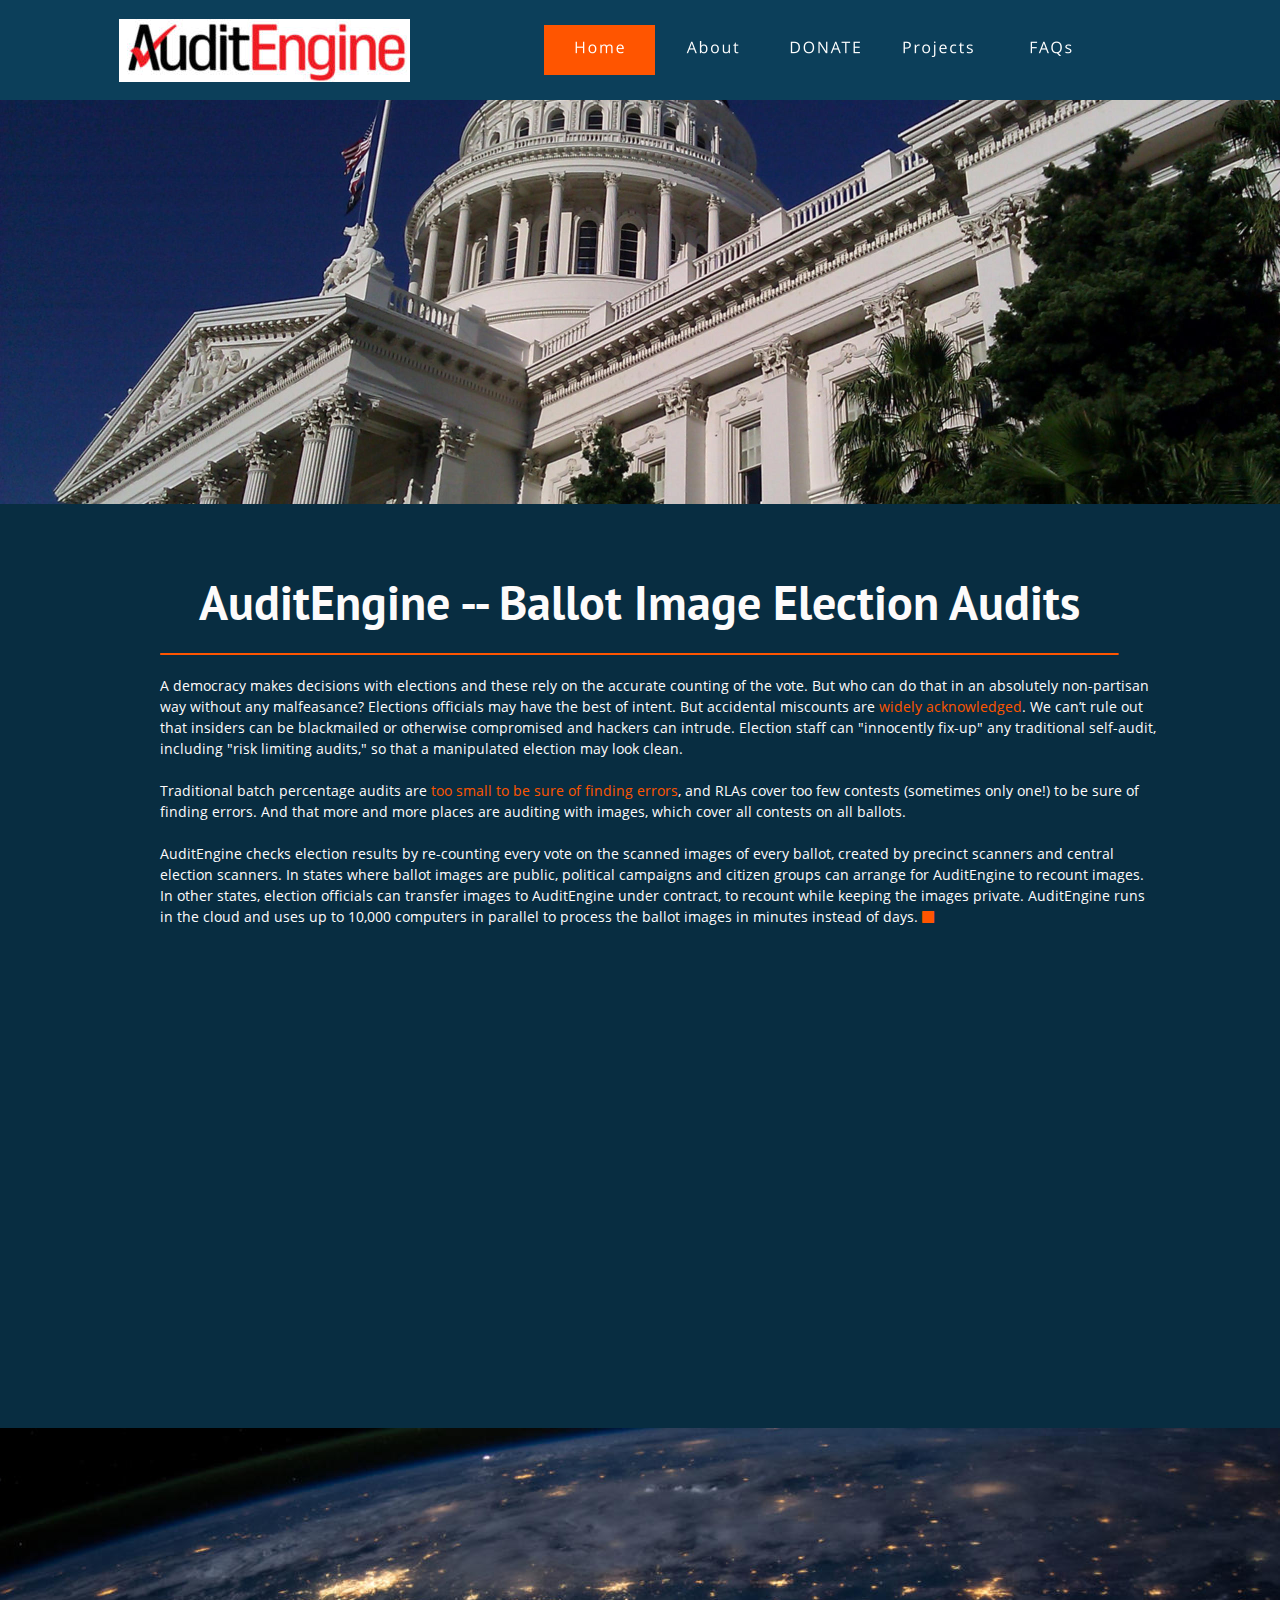
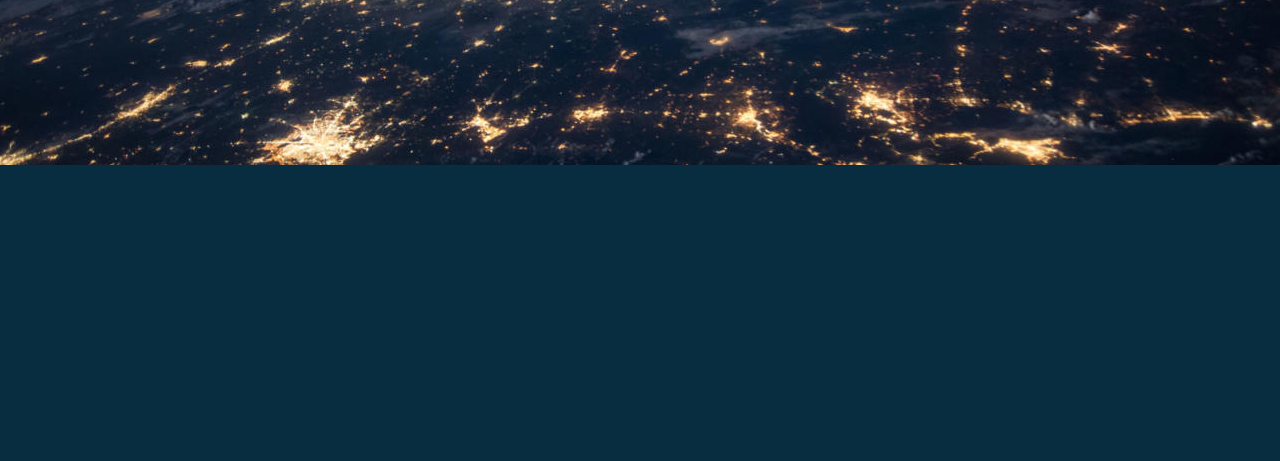
==== commit 8d97f884: "Changes per Paul" ====
--- a/exported_site/index.htm
+++ b/exported_site/index.htm
@@ -59,27 +59,27 @@
 <div id="xr_xrc1" class="xr_ap xr_xri_ xr_xrc" style="width: 1280px; height: 2061px; overflow:hidden;">
 <div class="xr_group">
 </div>
- <div class="xr_trigo_xr_ce0" style="position:absolute;left:0px;top:920px;width:1280px;height:429px;z-index:-1;"></div>
+ <div class="xr_trigo_xr_ce0" style="position:absolute;left:0px;top:985px;width:1280px;height:429px;z-index:-1;"></div>
  <div class="xr_ap xr_ac" id="xr_xpxr_2" style="left:0; top:0; visibility: hidden; display: none;">
- <span class="xr_ar" id="panel_background5" style="left:0px;top:920px;width:1280px;height:401px; background-color: #082D41;"></span>
- </div>
- <div class="xr_trigo_xr_ce1" style="position:absolute;left:160px;top:980px;width:435px;height:387px;z-index:-1;"></div>
+ <span class="xr_ar" id="panel_background5" style="left:0px;top:985px;width:1280px;height:401px; background-color: #082D41;"></span>
+ </div>
+ <div class="xr_trigo_xr_ce1" style="position:absolute;left:160px;top:1045px;width:435px;height:387px;z-index:-1;"></div>
  <div class="xr_ap xr_ac" id="xr_xpxr_15" style="left:0; top:0; visibility: hidden; display: none;">
- <div class="xr_txt xr_s0" style="position: absolute; left:160px; top:980px; width:435px; height:10px;">
+ <div class="xr_txt xr_s0" style="position: absolute; left:160px; top:1045px; width:435px; height:10px;">
   <h3 class="xr_tl Heading_1 Heading_3 xr_s1" style="top: -24.43px;margin:0;"><span id="panel_text5"></span>Widely Compatible</h3>
   <span class="xr_tl Normal_text xr_s2" style="top: 16.62px;">Current generation voter-facing scanners and central scanning </span>
   <span class="xr_tl Normal_text xr_s2" style="top: 37.59px;">equipment all produce relatively high-resolution digital images of </span>
   <span class="xr_tl Normal_text xr_s2" style="top: 58.56px;">both sides of every ballot. AuditEngine can be configured to work </span>
   <span class="xr_tl Normal_text xr_s2" style="top: 79.53px;">with any ballot and image formats, and has been tested with both </span>
   <span class="xr_tl Normal_text xr_s2" style="top: 100.5px;">Election Systems and Software (ES&amp;S) and Dominion ballot images </span>
-  <span class="xr_tl Normal_text xr_s3" style="top: 121.47px;"><span class="Normal_text xr_s2" style="">and file formats.</span><span class="Normal_text xr_s2" style="">   </span><span class="Normal_text xr_s4" style="">&#61517;</span></span>
+  <span class="xr_tl Normal_text xr_s3" style="top: 121.47px;"><span class="Normal_text xr_s2" style="">and file formats (and more are on the way!)</span><span class="Normal_text xr_s2" style="">  </span><span class="Normal_text xr_s4" style="">&#61517;</span></span>
   <h3 class="xr_tl Heading_1 Heading_3 xr_s1" style="top: 163.41px;margin:0;">Independent</h3>
-  <span class="xr_tl Normal_text xr_s2" style="top: 204.47px;">AuditEngine is a project of Citizens' Oversight, a 501(c)3 nonprofit </span>
+  <span class="xr_tl Normal_text xr_s2" style="top: 204.47px;">AuditEngine is a project of Citizens' Oversight, a 501(c)3 non-profit </span>
   <span class="xr_tl Normal_text xr_s2" style="top: 225.44px;">organization and not linked to any political parties, election </span>
   <span class="xr_tl Normal_text xr_s2" style="top: 246.41px;">vendors, or governmental organizations. We are seeking funding in </span>
   <span class="xr_tl Normal_text xr_s2" style="top: 267.38px;">the form of grants and grass-roots contributions to continue our </span>
   <span class="xr_tl Normal_text xr_s2" style="top: 288.35px;">work.</span>
-  <span class="xr_tl Normal_text xr_s2" style="top: 330.29px;">AuditEngine will provide a mechanism for anyone to contribute </span>
+  <span class="xr_tl Normal_text xr_s2" style="top: 330.29px;">AuditEngine provides a mechanism for anyone to contribute </span>
   <span class="xr_tl Normal_text xr_s3" style="top: 351.26px;"><span class="Normal_text xr_s2" style="">toward ballot image audits of any specific contest or in general.</span><span class="Normal_text xr_s2" style="">  </span><span class="Normal_text xr_s4" style="">&#61517;</span></span>
  </div>
  </div>
@@ -88,7 +88,7 @@
  <div class="xr_ap xr_ac" id="xr_xpxr_408" style="left:0; top:0; visibility: hidden; display: none;">
  <div class="xr_txt xr_s5" style="position: absolute; left:160px; top:1944px; width:462px; height:10px;">
   <h3 class="xr_tl Heading_1 Heading_3 xr_s1" style="top: -24.43px;margin:0;">AuditEngine by Citizens’ Oversight</h3>
-  <span class="xr_tl Normal_text xr_s2" style="top: 16.62px;">AuditEngine is a project of Citizens' Oversight, a 501(c)3 nonprofit </span>
+  <span class="xr_tl Normal_text xr_s2" style="top: 16.62px;">AuditEngine is a project of Citizens' Oversight, a 501(c)3 non-profit </span>
   <span class="xr_tl Normal_text xr_s2" style="top: 37.59px;">organization and not linked to any political parties, election vendors, or </span>
   <span class="xr_tl Normal_text xr_s2" style="top: 58.56px;">governmental organizations.</span>
  </div>
@@ -112,9 +112,9 @@
  </div>
 </div>
 </div>
- <div class="xr_trigo_xr_ce5" style="position:absolute;left:680px;top:980px;width:425px;height:387px;z-index:-1;"></div>
+ <div class="xr_trigo_xr_ce5" style="position:absolute;left:680px;top:1045px;width:417px;height:387px;z-index:-1;"></div>
  <div class="xr_ap xr_ac" id="xr_xpxr_523" style="left:0; top:0; visibility: hidden; display: none;">
- <div class="xr_txt xr_s0" style="position: absolute; left:680px; top:980px; width:425px; height:10px;">
+ <div class="xr_txt xr_s0" style="position: absolute; left:680px; top:1045px; width:417px; height:10px;">
   <h3 class="xr_tl Heading_1 Heading_3 xr_s1" style="top: -24.43px;margin:0;">Various Applications</h3>
   <span class="xr_tl Normal_text xr_s2" style="top: 16.62px;">AuditEngine can be used by election officials in states where </span>
   <span class="xr_tl Normal_text xr_s2" style="top: 37.59px;">independent automated audits are allowed by law to fulfill their </span>
@@ -123,28 +123,30 @@
   <span class="xr_tl Normal_text xr_s2" style="top: 121.47px;">campaigns, and NGOs to provide truly independent oversight of </span>
   <span class="xr_tl Normal_text xr_s2" style="top: 142.44px;">elections. </span>
   <span class="xr_tl Normal_text xr_s2" style="top: 184.39px;">AuditEngine can be also used to tabulate ballots for governance </span>
-  <span class="xr_tl Normal_text xr_s3" style="top: 205.36px;"><span class="Normal_text xr_s2" style="">elections with exceptional transparency.</span><span class="Normal_text xr_s2" style="">  </span><span class="Normal_text xr_s4" style="">&#61517;</span></span>
+  <span class="xr_tl Normal_text xr_s3" style="top: 205.36px;"><span class="Normal_text xr_s2" style="">elections.</span><span class="Normal_text xr_s2" style="">  </span><span class="Normal_text xr_s4" style="">&#61517;</span></span>
   <h3 class="xr_tl Heading_1 Heading_3 xr_s1" style="top: 247.3px;margin:0;">Exceptional Transparency</h3>
   <span class="xr_tl Normal_text xr_s2" style="top: 288.35px;">Transparency is essential to preserve voter confidence in our </span>
   <span class="xr_tl Normal_text xr_s2" style="top: 309.32px;">elections. AuditEngine can provide exceptional transparency, </span>
-  <span class="xr_tl Normal_text xr_s2" style="top: 330.29px;">allowing observers to watch and review every step of the process, </span>
-  <span class="xr_tl Normal_text xr_s3" style="top: 351.26px;"><span class="Normal_text xr_s2" style="">while still respecting constraints for ballot anonymity. </span><span class="Normal_text xr_s2" style=""> </span><span class="Normal_text xr_s4" style="">&#61517;</span></span>
- </div>
- </div>
-<div class="xr_group">
-</div>
- <div class="xr_trigo_xr_ce6" style="position:absolute;left:160px;top:620px;width:958px;height:274px;z-index:-1;"></div>
+  <span class="xr_tl Normal_text xr_s2" style="top: 330.29px;">allowing observers to review every step of the process, while still </span>
+  <span class="xr_tl Normal_text xr_s3" style="top: 351.26px;"><span class="Normal_text xr_s2" style="">respecting constraints for ballot anonymity. </span><span class="Normal_text xr_s2" style=""> </span><span class="Normal_text xr_s4" style="">&#61517;</span></span>
+ </div>
+ </div>
+<div class="xr_group">
+</div>
+ <div class="xr_trigo_xr_ce6" style="position:absolute;left:160px;top:620px;width:958px;height:339px;z-index:-1;"></div>
  <div class="xr_ap xr_ac" id="xr_xpxr_798" style="left:0; top:0; visibility: hidden; display: none;">
  <div class="xr_txt xr_s0" style="position: absolute; left:160px; top:620px; width:958px; height:10px;">
   <h2 class="xr_tc Heading_1 xr_s8" style="left: -5.31px; top: -48.87px; width: 969px;margin:0;">AuditEngine -- Ballot Image Election Audits</h2>
-  <span class="xr_tl Normal_text xr_s2" style="top: 56.21px;">A democracy relies on the accurate counting of the vote. But who can do that in an absolutely nonpartisan way without any malfeasance? Elections </span>
-  <span class="xr_tl Normal_text xr_s2" style="top: 77.18px;">officials may have the best of intent. But insiders can be blackmailed or otherwise compromised, hackers can intrude, and insiders can "innocently </span>
-  <span class="xr_tl Normal_text xr_s2" style="top: 98.15px;">fix-up" any traditional self-audit, including "risk limiting audits," so that a manipulated election may look clean.</span>
-  <span class="xr_tl Normal_text xr_s2" style="top: 140.09px;">Enter <span class="Normal_text xr_s9" style="">ballot image audits</span> by AuditEngine. We work directly with ballot images created by voting equipment as ballots are scanned either in the </span>
-  <span class="xr_tl Normal_text xr_s2" style="top: 161.07px;">polling place or central count facility. Upload these ballot images to our cloud-based storage and then AuditEngine retabulates the election using </span>
-  <span class="xr_tl Normal_text xr_s2" style="top: 182.04px;">the latest image processing and adaptive machine learning technologies. We employ up to 1,000 computers in parallel to process the ballot images </span>
-  <span class="xr_tl Normal_text xr_s2" style="top: 203.01px;">in minutes instead of days. Ballot image audits can review all ballots with precision down to the ballot, and avoid risks associated with traditional </span>
-  <span class="xr_tl Normal_text xr_s3" style="top: 223.98px;"><span class="Normal_text xr_s2" style="">self-audits. </span><span class="Normal_text xr_s4" style="">&#61517;</span></span>
+  <span class="xr_tl Normal_text xr_s2" style="top: 56.21px;">A democracy makes decisions with elections and these rely on the accurate counting of the vote. But who can do that in an absolutely non-partisan </span>
+  <span class="xr_tl Normal_text xr_s2" style="top: 77.18px;">way without any malfeasance? Elections officials may have the best of intent. But accidental miscounts are <a href="https://en.wikipedia.org/wiki/Electronic_voting_in_the_United_States#Errors_in_optical_scans" onclick="return(xr_nn());" onmousemove="xr_mo(this,0)" >widely acknowledged</a>. We can’t rule out </span>
+  <span class="xr_tl Normal_text xr_s2" style="top: 98.15px;">that insiders can be blackmailed or otherwise compromised and hackers can intrude. Election staff can "innocently fix-up" any traditional self-audit, </span>
+  <span class="xr_tl Normal_text xr_s2" style="top: 119.12px;">including "risk limiting audits," so that a manipulated election may look clean.</span>
+  <span class="xr_tl Normal_text xr_s2" style="top: 161.07px;">Traditional batch percentage audits are <a href="https://papers.ssrn.com/sol3/papers.cfm?abstract_id=4178650" onclick="return(xr_nn());" onmousemove="xr_mo(this,0)" >too small to be sure of finding errors</a>, and RLAs cover too few contests (sometimes only one!) to be sure of </span>
+  <span class="xr_tl Normal_text xr_s2" style="top: 182.04px;">finding errors. And that more and more places are auditing with images, which cover all contests on all ballots.</span>
+  <span class="xr_tl Normal_text xr_s2" style="top: 223.98px;">AuditEngine checks election results by re-counting every vote on the scanned images of every ballot, created by precinct scanners and central </span>
+  <span class="xr_tl Normal_text xr_s2" style="top: 244.95px;">election scanners. In states where ballot images are public, political campaigns and citizen groups can arrange for AuditEngine to recount images. </span>
+  <span class="xr_tl Normal_text xr_s2" style="top: 265.92px;">In other states, election officials can transfer images to AuditEngine under contract, to recount while keeping the images private. AuditEngine runs </span>
+  <span class="xr_tl Normal_text xr_s3" style="top: 286.89px;"><span class="Normal_text xr_s2" style="">in the cloud and uses up to 10,000 computers in parallel to process the ballot images in minutes instead of days. </span><span class="Normal_text xr_s4" style="">&#61517;</span></span>
  </div>
  </div>
 <div class="xr_group">
@@ -152,7 +154,7 @@
  <img class="xr_rn_ xr_rnsp_ xr_ap" src="index_htm_files/253.png" alt="" title="" style="left:160px;top:652px;width:959px;height:3px;"/>
 </div>
 </div>
- <img class="xr_rn_ xr_ap" src="index_htm_files/138.jpg" alt="" title="" style="left:-2px;top:1400px;width:1282px;height:365px;"/>
+ <img class="xr_rn_ xr_ap" src="index_htm_files/351.jpg" alt="" title="" style="left:-2px;top:1428px;width:1282px;height:337px;"/>
  <div id="xr_xo0" class="xr_ap" style="left:0; top:0; width:1280px; height:100px; visibility:hidden; z-index:3;">
  <a href="" onclick="return(false);" onmousedown="xr_ppir(this);">
  </a>
@@ -167,13 +169,13 @@
 <div id="xr_xrc2" class="xr_ap xr_xri_ xr_xrc" style="width: 480px; height: 2773px; overflow:hidden;">
 <div class="xr_group">
 </div>
- <div class="xr_trigo_xr_ce7" style="position:absolute;left:0px;top:1226px;width:480px;height:867px;z-index:-1;"></div>
- <div class="xr_ap xr_ac" id="xr_xpxr_971" style="left:0; top:0; visibility: hidden; display: none;">
- <span class="xr_ar" id="Xxr_v2_panel_background6" style="left:0px;top:1226px;width:480px;height:790px; background-color: #082D41;"></span>
- </div>
- <div class="xr_trigo_xr_ce8" style="position:absolute;left:45px;top:1271px;width:385px;height:429px;z-index:-1;"></div>
- <div class="xr_ap xr_ac" id="xr_xpxr_984" style="left:0; top:0; visibility: hidden; display: none;">
- <div class="xr_txt xr_s0" style="position: absolute; left:45px; top:1271px; width:385px; height:10px;">
+ <div class="xr_trigo_xr_ce7" style="position:absolute;left:0px;top:1375px;width:480px;height:867px;z-index:-1;"></div>
+ <div class="xr_ap xr_ac" id="xr_xpxr_1012" style="left:0; top:0; visibility: hidden; display: none;">
+ <span class="xr_ar" id="Xxr_v2_panel_background6" style="left:0px;top:1375px;width:480px;height:790px; background-color: #082D41;"></span>
+ </div>
+ <div class="xr_trigo_xr_ce8" style="position:absolute;left:45px;top:1420px;width:385px;height:429px;z-index:-1;"></div>
+ <div class="xr_ap xr_ac" id="xr_xpxr_1025" style="left:0; top:0; visibility: hidden; display: none;">
+ <div class="xr_txt xr_s0" style="position: absolute; left:45px; top:1420px; width:385px; height:10px;">
   <h3 class="xr_tl Heading_1 Heading_3 xr_s1" style="top: -24.43px;margin:0;"><span id="Xxr_v2_panel_text6"></span>Widely Compatible</h3>
   <span class="xr_tl Normal_text xr_s2" style="top: 16.62px;">Current generation voter-facing scanners and central </span>
   <span class="xr_tl Normal_text xr_s2" style="top: 37.59px;">scanning equipment all produce relatively high-resolution </span>
@@ -181,21 +183,21 @@
   <span class="xr_tl Normal_text xr_s2" style="top: 79.53px;">be configured to work with any ballot and image formats, </span>
   <span class="xr_tl Normal_text xr_s2" style="top: 100.5px;">and has been tested with both Election Systems and </span>
   <span class="xr_tl Normal_text xr_s2" style="top: 121.47px;">Software (ES&amp;S) and Dominion ballot images and file </span>
-  <span class="xr_tl Normal_text xr_s3" style="top: 142.44px;"><span class="Normal_text xr_s2" style="">formats.</span><span class="Normal_text xr_s2" style="">   </span><span class="Normal_text xr_s4" style="">&#61517;</span></span>
+  <span class="xr_tl Normal_text xr_s3" style="top: 142.44px;"><span class="Normal_text xr_s2" style="">formats (and more are on the way!)</span><span class="Normal_text xr_s2" style="">  </span><span class="Normal_text xr_s4" style="">&#61517;</span></span>
   <h3 class="xr_tl Heading_1 Heading_3 xr_s1" style="top: 184.39px;margin:0;">Independent</h3>
   <span class="xr_tl Normal_text xr_s2" style="top: 225.44px;">AuditEngine is a project of Citizens' Oversight, a 501(c)3 </span>
-  <span class="xr_tl Normal_text xr_s2" style="top: 246.41px;">nonprofit organization and not linked to any political </span>
+  <span class="xr_tl Normal_text xr_s2" style="top: 246.41px;">non-profit organization and not linked to any political </span>
   <span class="xr_tl Normal_text xr_s2" style="top: 267.38px;">parties, election vendors, or governmental organizations. </span>
   <span class="xr_tl Normal_text xr_s2" style="top: 288.35px;">We are seeking funding in the form of grants and grass-</span>
   <span class="xr_tl Normal_text xr_s2" style="top: 309.32px;">roots contributions to continue our work.</span>
-  <span class="xr_tl Normal_text xr_s2" style="top: 351.26px;">AuditEngine will provide a mechanism for anyone to </span>
+  <span class="xr_tl Normal_text xr_s2" style="top: 351.26px;">AuditEngine provides a mechanism for anyone to </span>
   <span class="xr_tl Normal_text xr_s2" style="top: 372.23px;">contribute toward ballot image audits of any specific </span>
   <span class="xr_tl Normal_text xr_s3" style="top: 393.2px;"><span class="Normal_text xr_s2" style="">contest or in general.</span><span class="Normal_text xr_s2" style="">  </span><span class="Normal_text xr_s4" style="">&#61517;</span></span>
  </div>
  </div>
- <div class="xr_trigo_xr_ce9" style="position:absolute;left:50px;top:1681px;width:383px;height:429px;z-index:-1;"></div>
- <div class="xr_ap xr_ac" id="xr_xpxr_1340" style="left:0; top:0; visibility: hidden; display: none;">
- <div class="xr_txt xr_s0" style="position: absolute; left:50px; top:1681px; width:383px; height:10px;">
+ <div class="xr_trigo_xr_ce9" style="position:absolute;left:50px;top:1830px;width:383px;height:429px;z-index:-1;"></div>
+ <div class="xr_ap xr_ac" id="xr_xpxr_1381" style="left:0; top:0; visibility: hidden; display: none;">
+ <div class="xr_txt xr_s0" style="position: absolute; left:50px; top:1830px; width:383px; height:10px;">
   <h3 class="xr_tl Heading_1 Heading_3 xr_s1" style="top: -24.43px;margin:0;">Various Applications</h3>
   <span class="xr_tl Normal_text xr_s2" style="top: 16.62px;">AuditEngine can be used by election officials in states </span>
   <span class="xr_tl Normal_text xr_s2" style="top: 37.59px;">where independent automated audits are allowed by law </span>
@@ -205,18 +207,18 @@
   <span class="xr_tl Normal_text xr_s2" style="top: 142.44px;">campaigns, and NGOs to provide truly independent </span>
   <span class="xr_tl Normal_text xr_s2" style="top: 163.41px;">oversight of elections. </span>
   <span class="xr_tl Normal_text xr_s2" style="top: 205.36px;">AuditEngine can be also used to tabulate ballots for </span>
-  <span class="xr_tl Normal_text xr_s3" style="top: 226.33px;"><span class="Normal_text xr_s2" style="">governance elections with exceptional transparency.</span><span class="Normal_text xr_s2" style="">  </span><span class="Normal_text xr_s4" style="">&#61517;</span></span>
+  <span class="xr_tl Normal_text xr_s3" style="top: 226.33px;"><span class="Normal_text xr_s2" style="">governance elections.</span><span class="Normal_text xr_s2" style="">  </span><span class="Normal_text xr_s4" style="">&#61517;</span></span>
   <h3 class="xr_tl Heading_1 Heading_3 xr_s1" style="top: 268.27px;margin:0;">Exceptional Transparency</h3>
   <span class="xr_tl Normal_text xr_s2" style="top: 309.32px;">Transparency is essential to preserve voter confidence in </span>
   <span class="xr_tl Normal_text xr_s2" style="top: 330.29px;">our elections. AuditEngine can provide exceptional </span>
-  <span class="xr_tl Normal_text xr_s2" style="top: 351.26px;">transparency, allowing observers to watch and review </span>
-  <span class="xr_tl Normal_text xr_s2" style="top: 372.23px;">every step of the process, while still respecting constraints </span>
-  <span class="xr_tl Normal_text xr_s3" style="top: 393.2px;"><span class="Normal_text xr_s2" style="">for ballot anonymity. </span><span class="Normal_text xr_s2" style=""> </span><span class="Normal_text xr_s4" style="">&#61517;</span></span>
+  <span class="xr_tl Normal_text xr_s2" style="top: 351.26px;">transparency, allowing observers to review every step of </span>
+  <span class="xr_tl Normal_text xr_s2" style="top: 372.23px;">the process, while still respecting constraints for ballot </span>
+  <span class="xr_tl Normal_text xr_s3" style="top: 393.2px;"><span class="Normal_text xr_s2" style="">anonymity. </span><span class="Normal_text xr_s2" style=""> </span><span class="Normal_text xr_s4" style="">&#61517;</span></span>
  </div>
  </div>
 <div class="xr_group">
  <div class="xr_trigo_xr_ce10" style="position:absolute;left:40px;top:2439px;width:362px;height:92px;z-index:-1;"></div>
- <div class="xr_ap xr_ac" id="xr_xpxr_1641" style="left:0; top:0; visibility: hidden; display: none;">
+ <div class="xr_ap xr_ac" id="xr_xpxr_1682" style="left:0; top:0; visibility: hidden; display: none;">
  <div class="xr_txt xr_s5" style="position: absolute; left:40px; top:2439px; width:362px; height:10px;">
   <h3 class="xr_tc Heading_1 Heading_3 xr_s1" style="left: 93.11px; top: -24.43px; width: 215px;margin:0;">Organization name</h3>
   <span class="xr_tc Normal_text xr_s2" style="left: 0.5px; top: 16.62px; width: 403px;">Qui proident do dolore. Ad non, id minim eu, quis, amet </span>
@@ -227,7 +229,7 @@
 </div>
 <div class="xr_group">
  <div class="xr_trigo_xr_ce11" style="position:absolute;left:132px;top:2573px;width:157px;height:94px;z-index:-1;"></div>
- <div class="xr_ap xr_ac" id="xr_xpxr_1691" style="left:0; top:0; visibility: hidden; display: none;">
+ <div class="xr_ap xr_ac" id="xr_xpxr_1732" style="left:0; top:0; visibility: hidden; display: none;">
  <div class="xr_txt xr_s0" style="position: absolute; left:132px; top:2573px; width:157px; height:10px;">
   <h3 class="xr_tc Heading_1 Heading_3 xr_s1" style="left: 49.06px; top: -24.43px; width: 117px;margin:0;">Contact us</h3>
   <span class="xr_tc Normal_text xr_s2" style="left: 52.91px; top: 16.62px; width: 110px;">+1234 5678910</span>
@@ -239,38 +241,44 @@
 <div class="xr_group">
 <div class="xr_group">
  <div class="xr_trigo_xr_ce12" style="position:absolute;left:50px;top:2380px;width:380px;height:2px;z-index:-1;"></div>
- <div class="xr_ap xr_ac" id="xr_xpxr_1754" style="left:0; top:0; visibility: hidden; display: none;">
+ <div class="xr_ap xr_ac" id="xr_xpxr_1795" style="left:0; top:0; visibility: hidden; display: none;">
  <img class="xr_rn_ xr_rnsp_ xr_ap" src="index_htm_files/264.png" alt="" title="" style="left:50px;top:2380px;width:380px;height:2px;"/>
  </div>
 </div>
 </div>
 <div class="xr_group">
 </div>
- <div class="xr_trigo_xr_ce13" style="position:absolute;left:50px;top:620px;width:380px;height:629px;z-index:-1;"></div>
- <div class="xr_ap xr_ac" id="xr_xpxr_1762" style="left:0; top:0; visibility: hidden; display: none;">
+ <div class="xr_trigo_xr_ce13" style="position:absolute;left:50px;top:620px;width:380px;height:778px;z-index:-1;"></div>
+ <div class="xr_ap xr_ac" id="xr_xpxr_1803" style="left:0; top:0; visibility: hidden; display: none;">
  <div class="xr_txt xr_s0" style="position: absolute; left:50px; top:620px; width:380px; height:10px;">
   <h2 class="xr_tc Heading_1 xr_s8" style="left: 28.68px; top: -48.87px; width: 331px;margin:0;">AuditEngine -- </h2>
   <h2 class="xr_tc Heading_1 xr_s8" style="left: 45.66px; top: 13.24px; width: 301px;margin:0;">Ballot Image </h2>
   <h2 class="xr_tc Heading_1 xr_s8" style="left: 21.37px; top: 75.35px; width: 337px;margin:0;">Election Audits</h2>
-  <span class="xr_tl Normal_text xr_s2" style="top: 180.43px;">A democracy relies on the accurate counting of the vote. </span>
-  <span class="xr_tl Normal_text xr_s2" style="top: 201.4px;">But who can do that in an absolutely nonpartisan way </span>
-  <span class="xr_tl Normal_text xr_s2" style="top: 222.37px;">without any malfeasance? Elections officials may have the </span>
-  <span class="xr_tl Normal_text xr_s2" style="top: 243.34px;">best of intent. But insiders can be blackmailed or </span>
-  <span class="xr_tl Normal_text xr_s2" style="top: 264.31px;">otherwise compromised, hackers can intrude, and </span>
-  <span class="xr_tl Normal_text xr_s2" style="top: 285.28px;">insiders can "innocently fix-up" any traditional self-audit, </span>
-  <span class="xr_tl Normal_text xr_s2" style="top: 306.25px;">including "risk limiting audits," so that a manipulated </span>
-  <span class="xr_tl Normal_text xr_s2" style="top: 327.23px;">election may look clean.</span>
-  <span class="xr_tl Normal_text xr_s2" style="top: 369.17px;">Enter <span class="Normal_text xr_s9" style="">ballot image audits</span> by AuditEngine. We work </span>
-  <span class="xr_tl Normal_text xr_s2" style="top: 390.14px;">directly with ballot images created by voting equipment as </span>
-  <span class="xr_tl Normal_text xr_s2" style="top: 411.11px;">ballots are scanned either in the polling place or central </span>
-  <span class="xr_tl Normal_text xr_s2" style="top: 432.08px;">count facility. Upload these ballot images to our cloud-</span>
-  <span class="xr_tl Normal_text xr_s2" style="top: 453.05px;">based storage and then AuditEngine retabulates the </span>
-  <span class="xr_tl Normal_text xr_s2" style="top: 474.02px;">election using the latest image processing and adaptive </span>
-  <span class="xr_tl Normal_text xr_s2" style="top: 494.99px;">machine learning technologies. We employ up to 1,000 </span>
-  <span class="xr_tl Normal_text xr_s2" style="top: 515.96px;">computers in parallel to process the ballot images in </span>
-  <span class="xr_tl Normal_text xr_s2" style="top: 536.93px;">minutes instead of days. Ballot image audits can review all </span>
-  <span class="xr_tl Normal_text xr_s2" style="top: 557.9px;">ballots with precision down to the ballot, and avoid risks </span>
-  <span class="xr_tl Normal_text xr_s3" style="top: 578.87px;"><span class="Normal_text xr_s2" style="">associated with traditional self-audits. </span><span class="Normal_text xr_s4" style="">&#61517;</span></span>
+  <span class="xr_tl Normal_text xr_s2" style="top: 180.43px;">A democracy makes decisions with elections and these </span>
+  <span class="xr_tl Normal_text xr_s2" style="top: 201.4px;">rely on the accurate counting of the vote. But who can do </span>
+  <span class="xr_tl Normal_text xr_s2" style="top: 222.37px;">that in an absolutely non-partisan way without any </span>
+  <span class="xr_tl Normal_text xr_s2" style="top: 243.34px;">malfeasance? Elections officials may have the best of </span>
+  <span class="xr_tl Normal_text xr_s2" style="top: 264.31px;">intent. But accidental miscounts are <a href="https://en.wikipedia.org/wiki/Electronic_voting_in_the_United_States#Errors_in_optical_scans" onclick="return(xr_nn());" onmousemove="xr_mo(this,6)" >widely acknowledged</a>. </span>
+  <span class="xr_tl Normal_text xr_s2" style="top: 285.28px;">We can’t rule out that insiders can be blackmailed or </span>
+  <span class="xr_tl Normal_text xr_s2" style="top: 306.25px;">otherwise compromised and hackers can intrude. Election </span>
+  <span class="xr_tl Normal_text xr_s2" style="top: 327.23px;">staff can "innocently fix-up" any traditional self-audit, </span>
+  <span class="xr_tl Normal_text xr_s2" style="top: 348.2px;">including "risk limiting audits," so that a manipulated </span>
+  <span class="xr_tl Normal_text xr_s2" style="top: 369.17px;">election may look clean.</span>
+  <span class="xr_tl Normal_text xr_s2" style="top: 411.11px;">Traditional batch percentage audits are <a href="https://papers.ssrn.com/sol3/papers.cfm?abstract_id=4178650" onclick="return(xr_nn());" onmousemove="xr_mo(this,6)" >too small to be </a></span>
+  <span class="xr_tl Normal_text xr_s2" style="top: 432.08px;"><a href="https://papers.ssrn.com/sol3/papers.cfm?abstract_id=4178650" onclick="return(xr_nn());" onmousemove="xr_mo(this,6)" >sure of finding errors</a>, and RLAs cover too few contests </span>
+  <span class="xr_tl Normal_text xr_s2" style="top: 453.05px;">(sometimes only one!) to be sure of finding errors. And </span>
+  <span class="xr_tl Normal_text xr_s2" style="top: 474.02px;">that more and more places are auditing with images, </span>
+  <span class="xr_tl Normal_text xr_s2" style="top: 494.99px;">which cover all contests on all ballots.</span>
+  <span class="xr_tl Normal_text xr_s2" style="top: 536.93px;">AuditEngine checks election results by re-counting every </span>
+  <span class="xr_tl Normal_text xr_s2" style="top: 557.9px;">vote on the scanned images of every ballot, created by </span>
+  <span class="xr_tl Normal_text xr_s2" style="top: 578.87px;">precinct scanners and central election scanners. In states </span>
+  <span class="xr_tl Normal_text xr_s2" style="top: 599.84px;">where ballot images are public, political campaigns and </span>
+  <span class="xr_tl Normal_text xr_s2" style="top: 620.81px;">citizen groups can arrange for AuditEngine to recount </span>
+  <span class="xr_tl Normal_text xr_s2" style="top: 641.79px;">images. In other states, election officials can transfer </span>
+  <span class="xr_tl Normal_text xr_s2" style="top: 662.76px;">images to AuditEngine under contract, to recount while </span>
+  <span class="xr_tl Normal_text xr_s2" style="top: 683.73px;">keeping the images private. AuditEngine runs in the cloud </span>
+  <span class="xr_tl Normal_text xr_s2" style="top: 704.7px;">and uses up to 10,000 computers in parallel to process </span>
+  <span class="xr_tl Normal_text xr_s3" style="top: 725.67px;"><span class="Normal_text xr_s2" style="">the ballot images in minutes instead of days. </span><span class="Normal_text xr_s4" style="">&#61517;</span></span>
  </div>
  </div>
 <div class="xr_group">
@@ -282,15 +290,15 @@
 </div>
 <div class="xr_group">
  <div class="xr_trigo_xr_ce14" style="position:absolute;left:0px;top:2690px;width:480px;height:83px;z-index:-1;"></div>
- <div class="xr_ap xr_ac" id="xr_xpxr_2096" style="left:0; top:0; visibility: hidden; display: none;">
+ <div class="xr_ap xr_ac" id="xr_xpxr_2229" style="left:0; top:0; visibility: hidden; display: none;">
  <a href="javascript:xr_top();" onclick="return(xr_nn());">
   <img class="xr_rn_ xr_rnsp_ xr_ap" id="Xxr_v2_type:58symbol" src="index_htm_files/267.png" alt="" title="" onmousemove="xr_mo(this,6,event)" style="left:426px;top:2718px;width:25px;height:37px;"/>
  </a>
  </div>
 </div>
 <div class="xr_group">
- <div class="xr_txt Normal_text Heading_4 xr_s10" style="position: absolute; left:-158px; top:2741px; width:108px; height:10px;">
-  <span class="xr_tc Normal_text Heading_4 xr_s10" style="left: 338.04px; top: -14.96px; width: 121px;"><span id="Xxr_v2_charity_footer_magix"></span><a href="http://www.xara.com" onclick="return(xr_nn());" onmousemove="xr_mo(this,6)" ><span class="Normal_text Heading_4 xr_s10" style="">Made with Xara</span></a></span>
+ <div class="xr_txt Normal_text Heading_4 xr_s9" style="position: absolute; left:-158px; top:2741px; width:108px; height:10px;">
+  <span class="xr_tc Normal_text Heading_4 xr_s9" style="left: 338.04px; top: -14.96px; width: 121px;"><span id="Xxr_v2_charity_footer_magix"></span><a href="http://www.xara.com" onclick="return(xr_nn());" onmousemove="xr_mo(this,6)" ><span class="Normal_text Heading_4 xr_s9" style="">Made with Xara</span></a></span>
  </div>
 </div>
 <div class="xr_group">
@@ -303,11 +311,11 @@
 </div>
 <div class="xr_group">
  <div class="xr_trigo_xr_ce15" style="position:absolute;left:83px;top:320px;width:157px;height:44px;z-index:-1;"></div>
- <div class="xr_ap xr_ac" id="xr_xpxr_2104" style=" pointer-events: none;left:0; top:0; visibility: hidden; display: none;">
+ <div class="xr_ap xr_ac" id="xr_xpxr_2237" style=" pointer-events: none;left:0; top:0; visibility: hidden; display: none;">
  <span class="xr_ar" style="left:83px;top:320px;width:157px;height:44px; pointer-events: none; background-color: #FF5500;"></span>
  </div>
  <div class="xr_trigo_xr_ce16" style="position:absolute;left:83px;top:320px;width:157px;height:44px;z-index:-1;"></div>
- <div class="xr_ap xr_ac" id="xr_xpxr_2112" style="left:0; top:0; visibility: hidden; display: none;">
+ <div class="xr_ap xr_ac" id="xr_xpxr_2245" style="left:0; top:0; visibility: hidden; display: none;">
  <div class="xr_txt Heading_1 Heading_2 xr_s1" style="position: absolute; left:89px; top:351px; width:144px; height:10px;">
   <h3 class="xr_tl Heading_1 Heading_2 xr_s1" style="top: -24.43px;margin:0;"> Act now !</h3>
  </div>
@@ -315,15 +323,15 @@
 </div>
 <div class="xr_group">
  <div class="xr_trigo_xr_ce17" style="position:absolute;left:83px;top:375px;width:314px;height:81px;z-index:-1;"></div>
- <div class="xr_ap xr_ac" id="xr_xpxr_2138" style=" pointer-events: none;left:0; top:0; visibility: hidden; display: none;">
+ <div class="xr_ap xr_ac" id="xr_xpxr_2271" style=" pointer-events: none;left:0; top:0; visibility: hidden; display: none;">
  <span class="xr_ar" style="left:83px;top:375px;width:314px;height:81px; pointer-events: none; background-color: #0C3F5A;-moz-opacity: 0.77;-khtml-opacity: 0.77;opacity: 0.77;filter:progid:DXImageTransform.Microsoft.Alpha(opacity=77);"></span>
  </div>
  <div class="xr_trigo_xr_ce18" style="position:absolute;left:83px;top:375px;width:314px;height:81px;z-index:-1;"></div>
- <div class="xr_ap xr_ac" id="xr_xpxr_2148" style="left:0; top:0; visibility: hidden; display: none;">
- <div class="xr_txt Normal_text xr_s11" style="position: absolute; left:93px; top:400px; width:295px; height:10px;">
-  <span class="xr_tl Normal_text xr_s11" style="top: -14.96px;">Subscribe for updates and donate to help </span>
-  <span class="xr_tl Normal_text xr_s11" style="top: 6.01px;">support an audit of an election district near </span>
-  <span class="xr_tl Normal_text xr_s11" style="top: 26.98px;">you!</span>
+ <div class="xr_ap xr_ac" id="xr_xpxr_2281" style="left:0; top:0; visibility: hidden; display: none;">
+ <div class="xr_txt Normal_text xr_s10" style="position: absolute; left:93px; top:400px; width:295px; height:10px;">
+  <span class="xr_tl Normal_text xr_s10" style="top: -14.96px;">Subscribe for updates and donate to help </span>
+  <span class="xr_tl Normal_text xr_s10" style="top: 6.01px;">support an audit of an election district near </span>
+  <span class="xr_tl Normal_text xr_s10" style="top: 26.98px;">you!</span>
  </div>
  </div>
 </div>
--- a/exported_site/index_htm_files/xr_text.css
+++ b/exported_site/index_htm_files/xr_text.css
@@ -8,16 +8,16 @@
 .xr_s6 {font-family:'xr4_Open Sans';font-weight:bold;font-style:normal;font-size:14px;text-decoration:none;font-feature-settings:'kern','liga' 0,'clig' 0,'calt' 0,'titl' 0,'salt' 0,'swsh' 0,'cswh' 0;text-transform: none;color:#FF5500;background-color:Transparent;-webkit-text-stroke: 0px black;letter-spacing:0em;}
 .xr_s7 {font-family:'xr4_Open Sans';font-weight:bold;font-style:normal;font-size:14px;text-decoration:underline;font-feature-settings:'kern','liga' 0,'clig' 0,'calt' 0,'titl' 0,'salt' 0,'swsh' 0,'cswh' 0;text-transform: none;color:#FF5500;background-color:Transparent;-webkit-text-stroke: 0px black;letter-spacing:0em;}
 .xr_s8 {font-family:'xr1_PT Sans';font-weight:bold;font-style:normal;font-size:48px;text-decoration:none;font-feature-settings:'kern','liga' 0,'clig' 0,'calt' 0,'titl' 0,'salt' 0,'swsh' 0,'cswh' 0;text-transform: none;color:#FDFBFB;background-color:Transparent;-webkit-text-stroke: 0px black;letter-spacing:0em;}
-.xr_s9 {font-family:'xr4_Open Sans';font-weight:bold;font-style:normal;font-size:14px;text-decoration:none;font-feature-settings:'kern','liga' 0,'clig' 0,'calt' 0,'titl' 0,'salt' 0,'swsh' 0,'cswh' 0;text-transform: none;color:#FDFBFB;background-color:Transparent;-webkit-text-stroke: 0px black;letter-spacing:0em;}
-.xr_s10 {font-family:'xr4_Open Sans';font-weight:bold;font-style:normal;font-size:14px;text-decoration:none;font-feature-settings:'kern','liga' 0,'clig' 0,'calt' 0,'titl' 0,'salt' 0,'swsh' 0,'cswh' 0;text-transform: none;color:#FFFFFF;background-color:Transparent;-webkit-text-stroke: 0px black;letter-spacing:0em;}
-.xr_s11 {font-family:'Open Sans';font-weight:normal;font-style:normal;font-size:14px;text-decoration:none;font-feature-settings:'kern','liga' 0,'clig' 0,'calt' 0,'titl' 0,'salt' 0,'swsh' 0,'cswh' 0;text-transform: none;color:#FFFFFF;background-color:Transparent;-webkit-text-stroke: 0px black;letter-spacing:0em;}
-.xr_s12 {font-family:'Open Sans';font-weight:normal;font-style:normal;font-size:20px;text-decoration:none;font-feature-settings:'kern','liga' 0,'clig' 0,'calt' 0,'titl' 0,'salt' 0,'swsh' 0,'cswh' 0;text-transform: none;color:#FDFBFB;background-color:Transparent;-webkit-text-stroke: 0px black;letter-spacing:0em;}
-.xr_s13 {font-family:'xr1_PT Sans';font-weight:bold;font-style:normal;font-size:64px;text-decoration:none;font-feature-settings:'kern','liga' 0,'clig' 0,'calt' 0,'titl' 0,'salt' 0,'swsh' 0,'cswh' 0;text-transform: none;color:#FDFBFB;background-color:Transparent;-webkit-text-stroke: 0px black;letter-spacing:0em;}
-.xr_s14 {font-family:'Archivo Narrow';font-weight:normal;font-style:normal;font-size:12px;text-decoration:none;font-feature-settings:'kern','liga' 0,'clig' 0,'calt' 0,'titl' 0,'salt' 0,'swsh' 0,'cswh' 0;text-transform: none;color:#FDFBFB;background-color:Transparent;-webkit-text-stroke: 0px black;letter-spacing:0em;}
-.xr_s15 {font-family:'xr6_Archivo Narrow';font-weight:bold;font-style:normal;font-size:12px;text-decoration:none;font-feature-settings:'kern','liga' 0,'clig' 0,'calt' 0,'titl' 0,'salt' 0,'swsh' 0,'cswh' 0;text-transform: none;color:#FDFBFB;background-color:Transparent;-webkit-text-stroke: 0px black;letter-spacing:0em;}
-.xr_s16 {font-family:'xr1_PT Sans';font-weight:bold;font-style:normal;font-size:32px;text-decoration:none;font-feature-settings:'kern','liga' 0,'clig' 0,'calt' 0,'titl' 0,'salt' 0,'swsh' 0,'cswh' 0;text-transform: none;color:#FDFBFB;background-color:Transparent;-webkit-text-stroke: 0px black;letter-spacing:0em;}
-.xr_s17 {font-size:21.33px;text-decoration:none;font-feature-settings:'kern','liga' 0,'clig' 0,'calt' 0,'titl' 0,'salt' 0,'swsh' 0,'cswh' 0;text-transform: none;color:#FFFFFF;background-color:Transparent;-webkit-text-stroke: 0px black;letter-spacing:0em;}
-.xr_s18 {font-family:'xr1_PT Sans';font-weight:bold;font-style:normal;font-size:48px;text-decoration:none;font-feature-settings:'kern','liga' 0,'clig' 0,'calt' 0,'titl' 0,'salt' 0,'swsh' 0,'cswh' 0;text-transform: none;color:#FFFFFF;background-color:Transparent;-webkit-text-stroke: 0px black;letter-spacing:0em;}
+.xr_s9 {font-family:'xr4_Open Sans';font-weight:bold;font-style:normal;font-size:14px;text-decoration:none;font-feature-settings:'kern','liga' 0,'clig' 0,'calt' 0,'titl' 0,'salt' 0,'swsh' 0,'cswh' 0;text-transform: none;color:#FFFFFF;background-color:Transparent;-webkit-text-stroke: 0px black;letter-spacing:0em;}
+.xr_s10 {font-family:'Open Sans';font-weight:normal;font-style:normal;font-size:14px;text-decoration:none;font-feature-settings:'kern','liga' 0,'clig' 0,'calt' 0,'titl' 0,'salt' 0,'swsh' 0,'cswh' 0;text-transform: none;color:#FFFFFF;background-color:Transparent;-webkit-text-stroke: 0px black;letter-spacing:0em;}
+.xr_s11 {font-family:'Open Sans';font-weight:normal;font-style:normal;font-size:20px;text-decoration:none;font-feature-settings:'kern','liga' 0,'clig' 0,'calt' 0,'titl' 0,'salt' 0,'swsh' 0,'cswh' 0;text-transform: none;color:#FDFBFB;background-color:Transparent;-webkit-text-stroke: 0px black;letter-spacing:0em;}
+.xr_s12 {font-family:'xr1_PT Sans';font-weight:bold;font-style:normal;font-size:64px;text-decoration:none;font-feature-settings:'kern','liga' 0,'clig' 0,'calt' 0,'titl' 0,'salt' 0,'swsh' 0,'cswh' 0;text-transform: none;color:#FDFBFB;background-color:Transparent;-webkit-text-stroke: 0px black;letter-spacing:0em;}
+.xr_s13 {font-family:'Archivo Narrow';font-weight:normal;font-style:normal;font-size:12px;text-decoration:none;font-feature-settings:'kern','liga' 0,'clig' 0,'calt' 0,'titl' 0,'salt' 0,'swsh' 0,'cswh' 0;text-transform: none;color:#FDFBFB;background-color:Transparent;-webkit-text-stroke: 0px black;letter-spacing:0em;}
+.xr_s14 {font-family:'xr6_Archivo Narrow';font-weight:bold;font-style:normal;font-size:12px;text-decoration:none;font-feature-settings:'kern','liga' 0,'clig' 0,'calt' 0,'titl' 0,'salt' 0,'swsh' 0,'cswh' 0;text-transform: none;color:#FDFBFB;background-color:Transparent;-webkit-text-stroke: 0px black;letter-spacing:0em;}
+.xr_s15 {font-family:'xr1_PT Sans';font-weight:bold;font-style:normal;font-size:32px;text-decoration:none;font-feature-settings:'kern','liga' 0,'clig' 0,'calt' 0,'titl' 0,'salt' 0,'swsh' 0,'cswh' 0;text-transform: none;color:#FDFBFB;background-color:Transparent;-webkit-text-stroke: 0px black;letter-spacing:0em;}
+.xr_s16 {font-size:21.33px;text-decoration:none;font-feature-settings:'kern','liga' 0,'clig' 0,'calt' 0,'titl' 0,'salt' 0,'swsh' 0,'cswh' 0;text-transform: none;color:#FFFFFF;background-color:Transparent;-webkit-text-stroke: 0px black;letter-spacing:0em;}
+.xr_s17 {font-family:'xr1_PT Sans';font-weight:bold;font-style:normal;font-size:48px;text-decoration:none;font-feature-settings:'kern','liga' 0,'clig' 0,'calt' 0,'titl' 0,'salt' 0,'swsh' 0,'cswh' 0;text-transform: none;color:#FFFFFF;background-color:Transparent;-webkit-text-stroke: 0px black;letter-spacing:0em;}
+.xr_s18 {font-family:'xr4_Open Sans';font-weight:bold;font-style:normal;font-size:14px;text-decoration:none;font-feature-settings:'kern','liga' 0,'clig' 0,'calt' 0,'titl' 0,'salt' 0,'swsh' 0,'cswh' 0;text-transform: none;color:#FDFBFB;background-color:Transparent;-webkit-text-stroke: 0px black;letter-spacing:0em;}
 .xr_s19 {font-family:'xr4_Open Sans';font-weight:bold;font-style:normal;font-size:17.61px;text-decoration:none;font-feature-settings:'kern','liga' 0,'clig' 0,'calt' 0,'titl' 0,'salt' 0,'swsh' 0,'cswh' 0;text-transform: none;color:#FF0000;background-color:Transparent;-webkit-text-stroke: 0px black;letter-spacing:0em;}
 .xr_s20 {font-family:'xr4_Open Sans';font-weight:bold;font-style:normal;font-size:17.61px;text-decoration:underline;font-feature-settings:'kern','liga' 0,'clig' 0,'calt' 0,'titl' 0,'salt' 0,'swsh' 0,'cswh' 0;text-transform: none;color:#FF0000;background-color:Transparent;-webkit-text-stroke: 0px black;letter-spacing:0em;}
 .xr_s21 {font-family:'xr1_PT Sans';font-weight:bold;font-style:normal;font-size:32px;text-decoration:none;font-feature-settings:'kern','liga' 0,'clig' 0,'calt' 0,'titl' 0,'salt' 0,'swsh' 0,'cswh' 0;text-transform: none;color:#FFFFFF;background-color:Transparent;-webkit-text-stroke: 0px black;letter-spacing:0em;}
